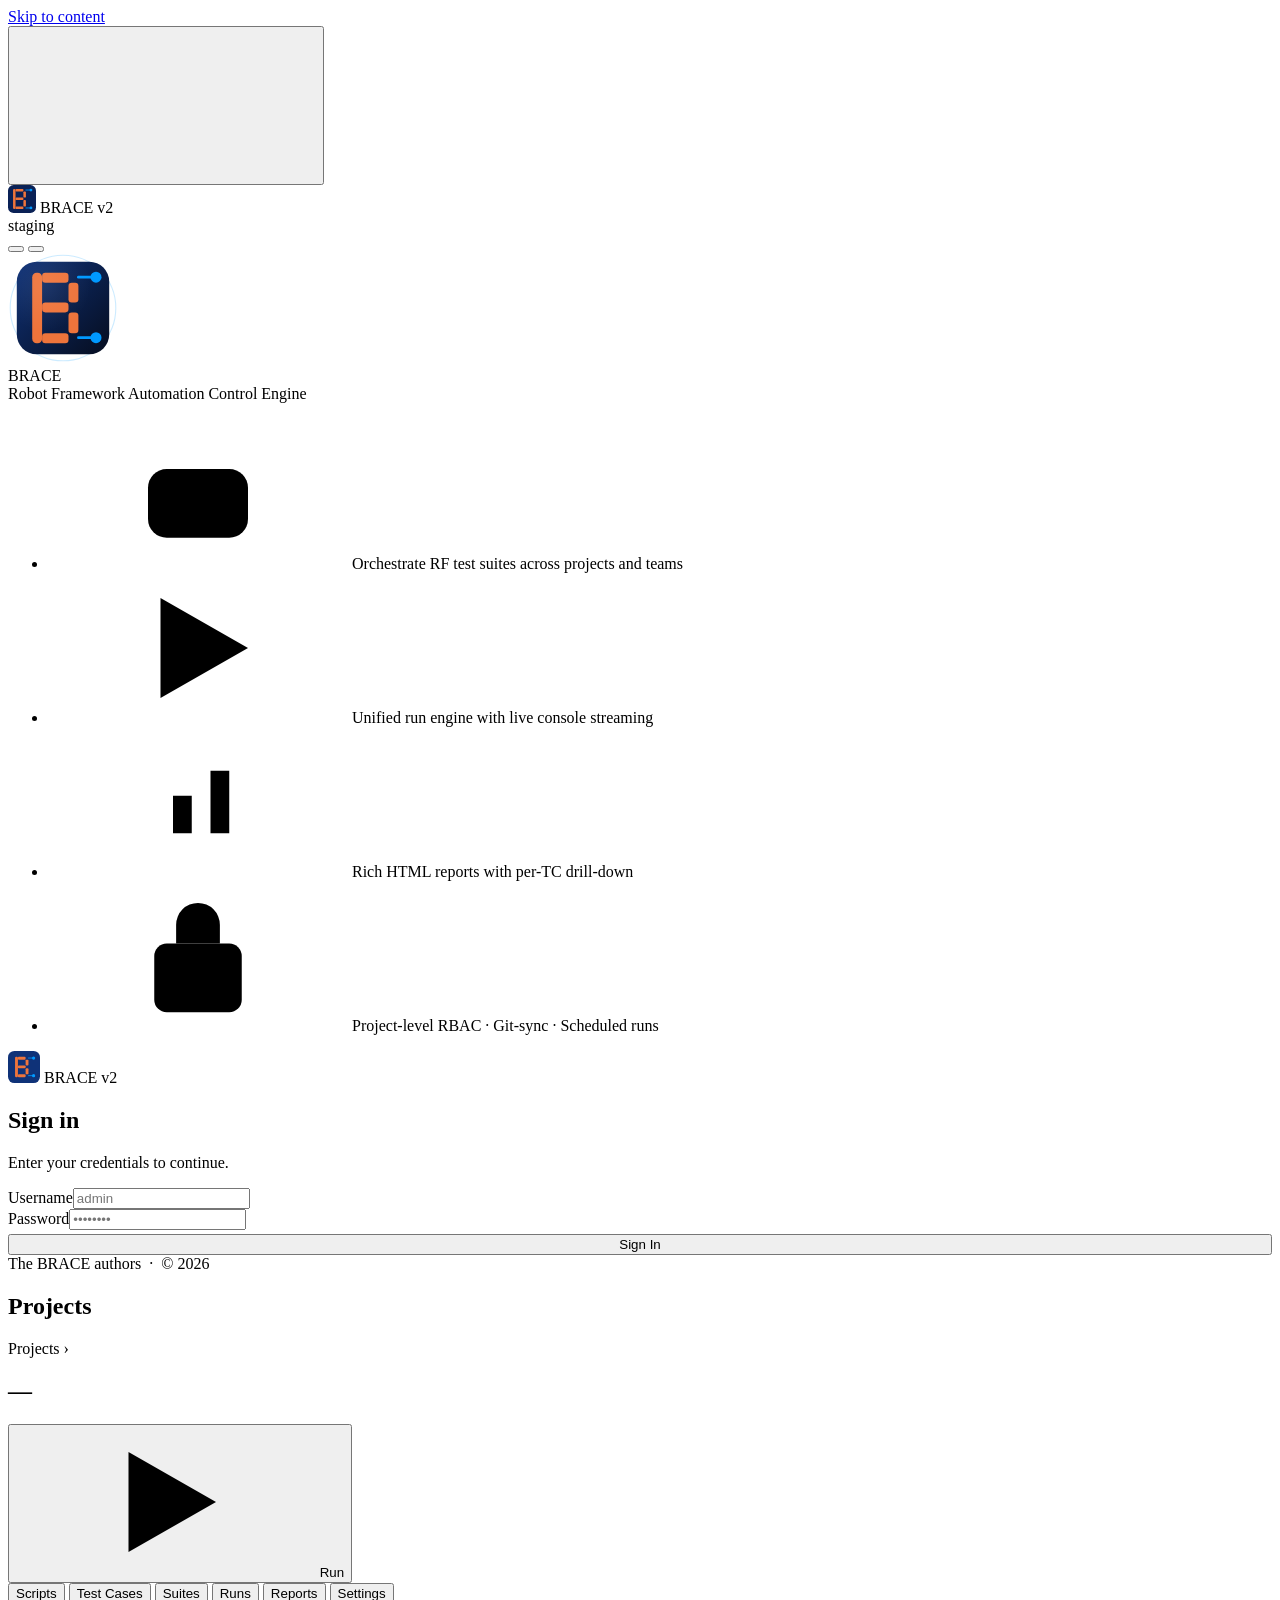
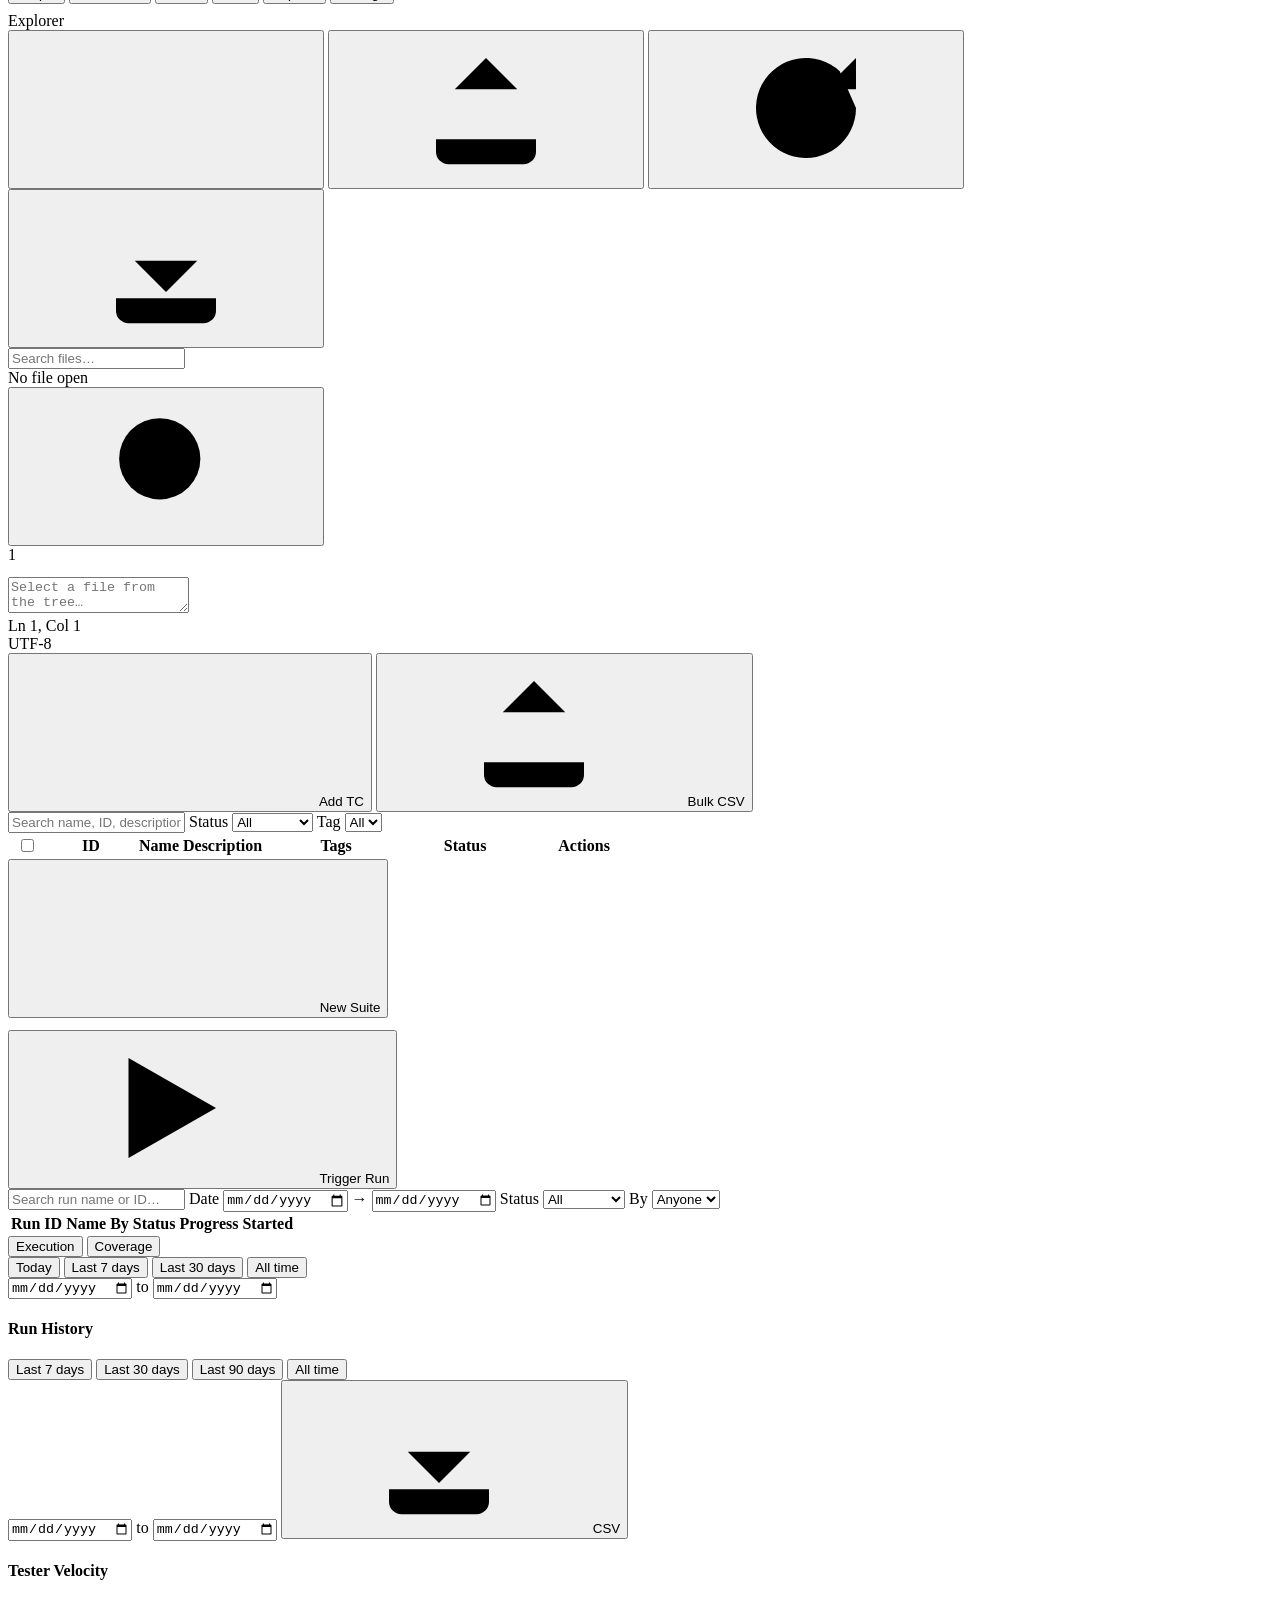
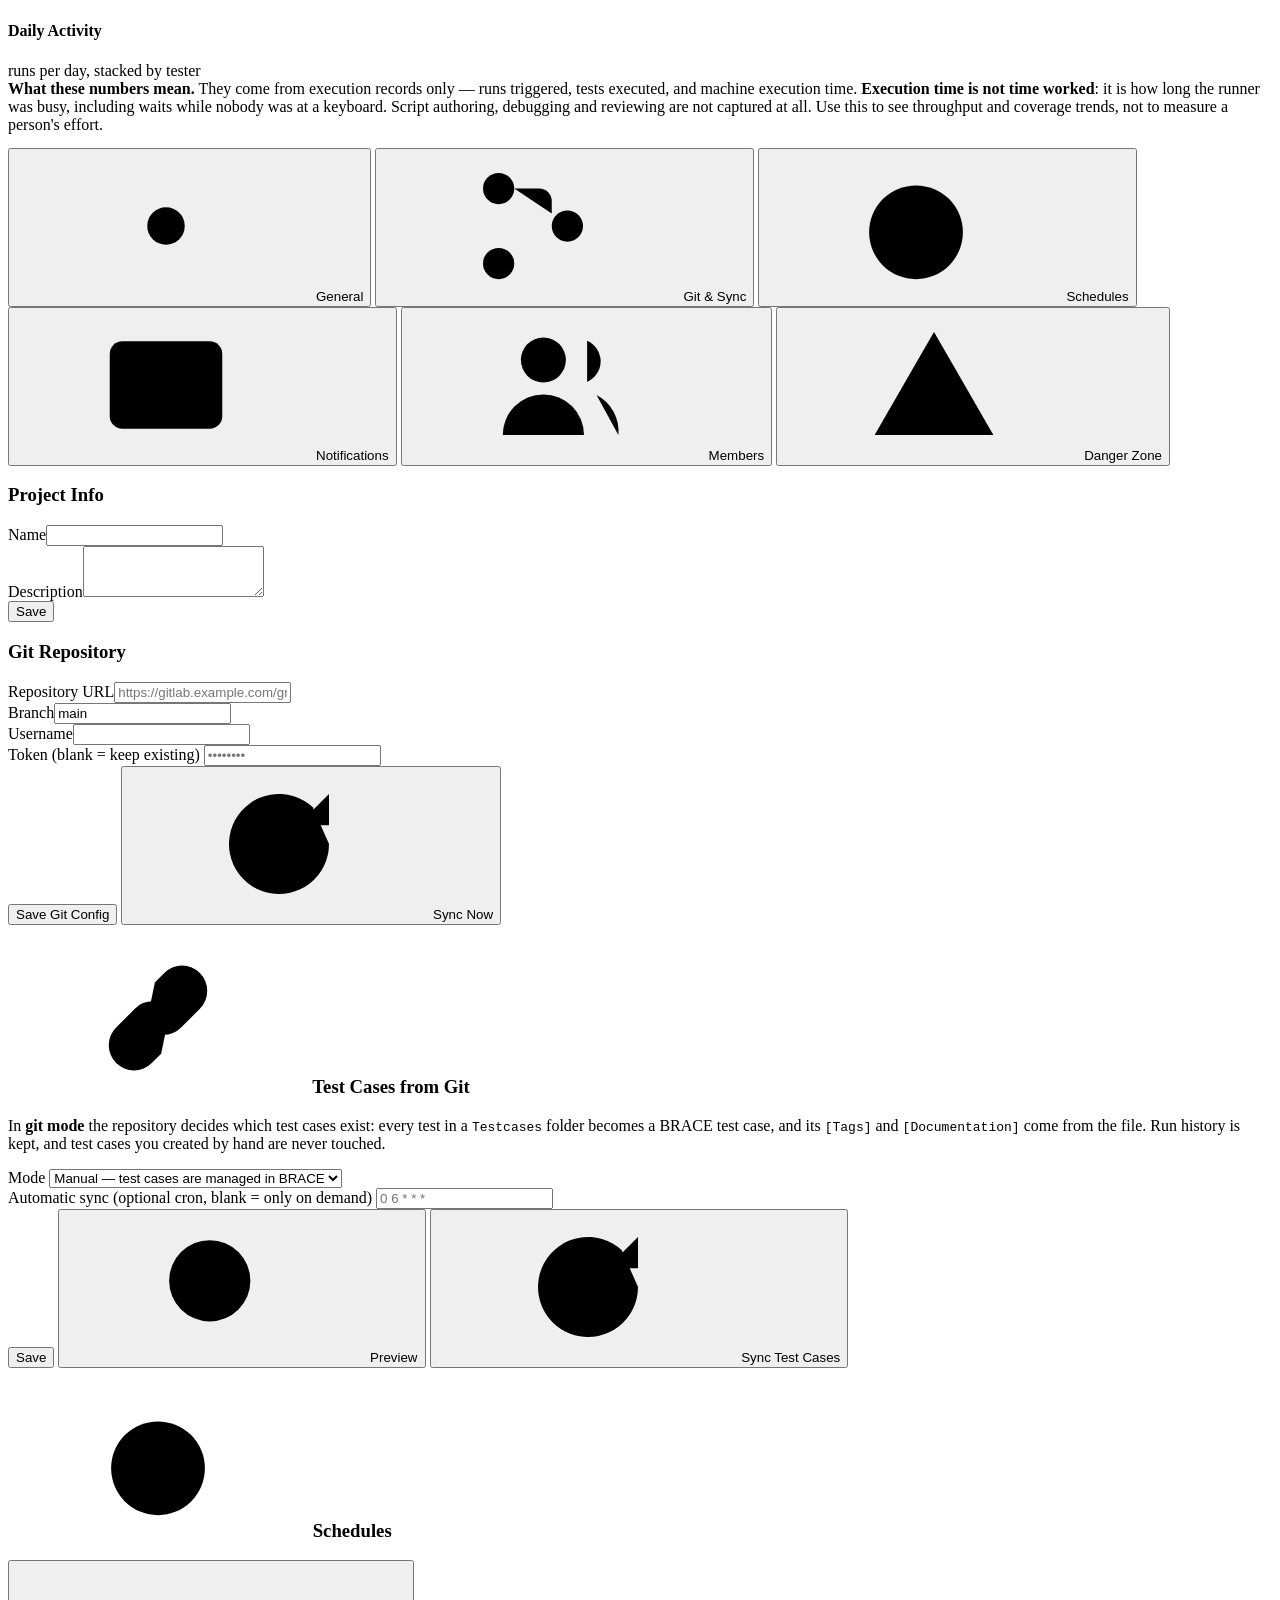
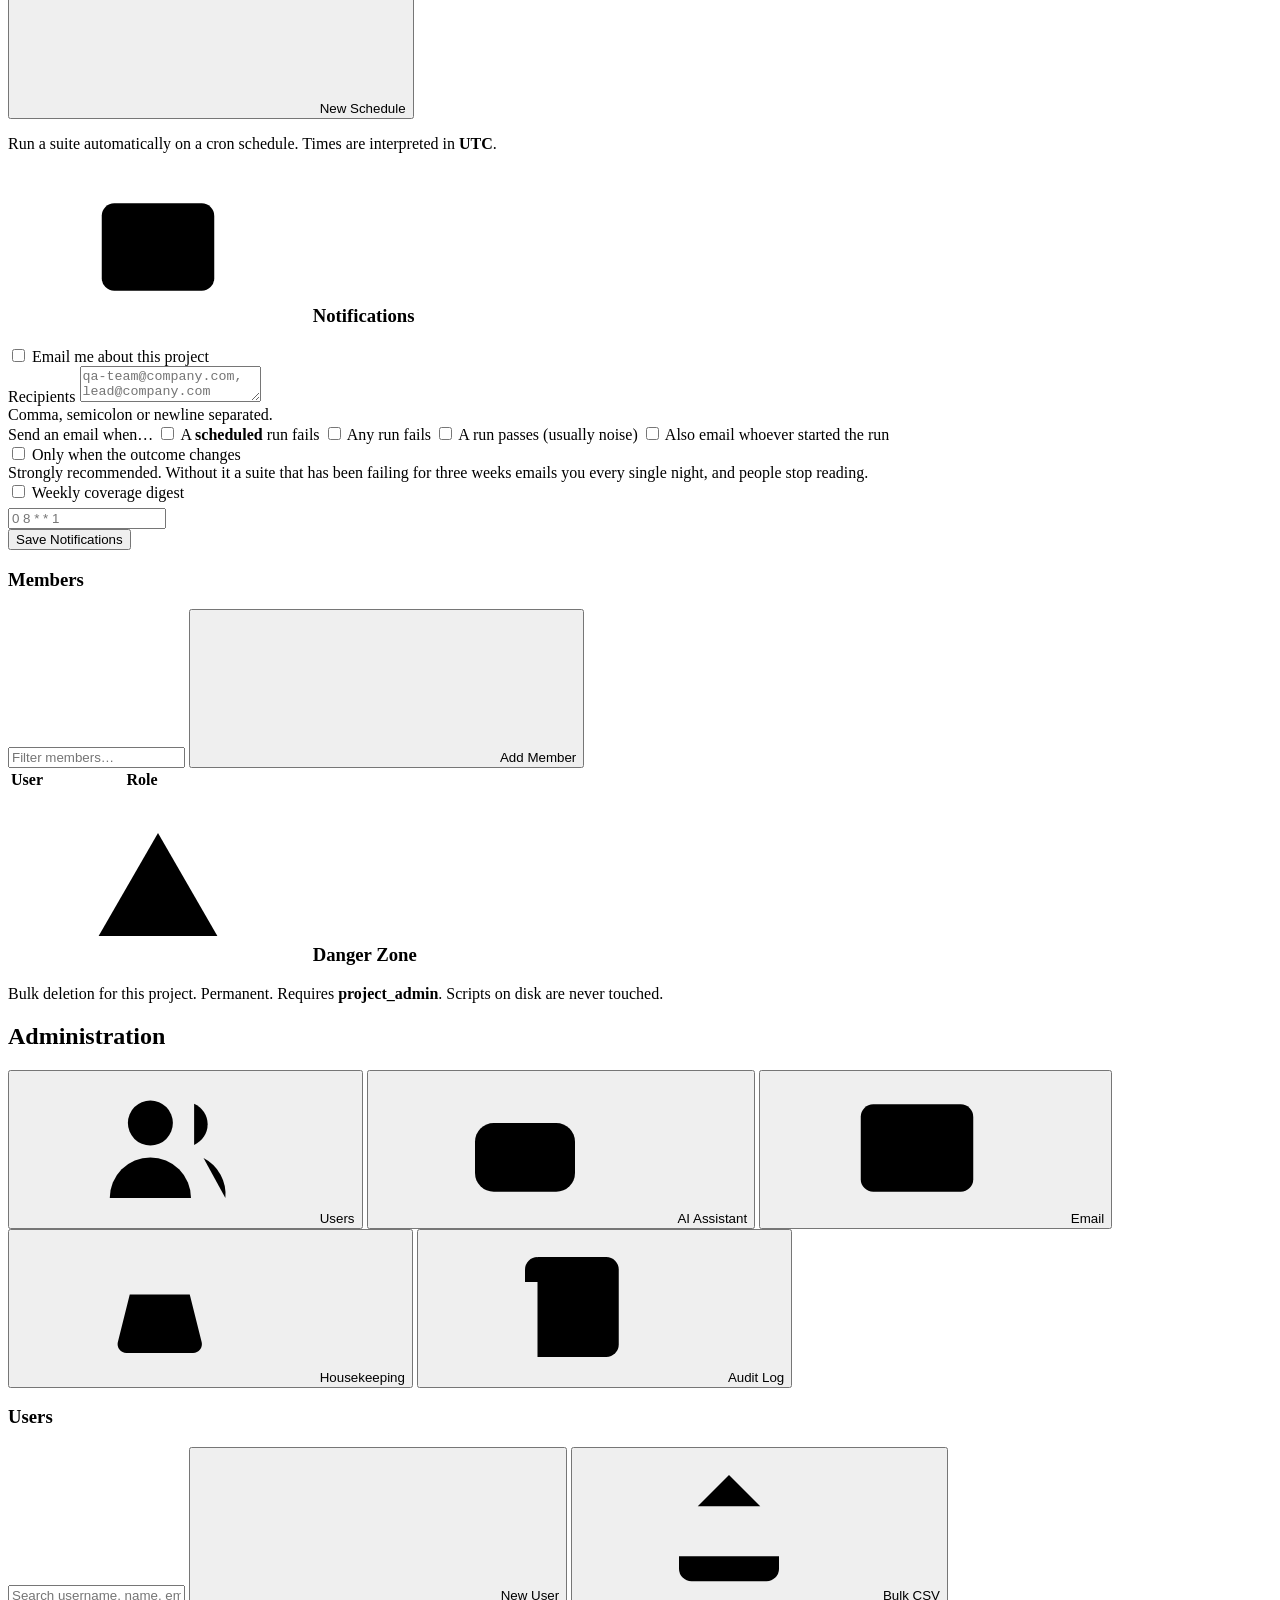
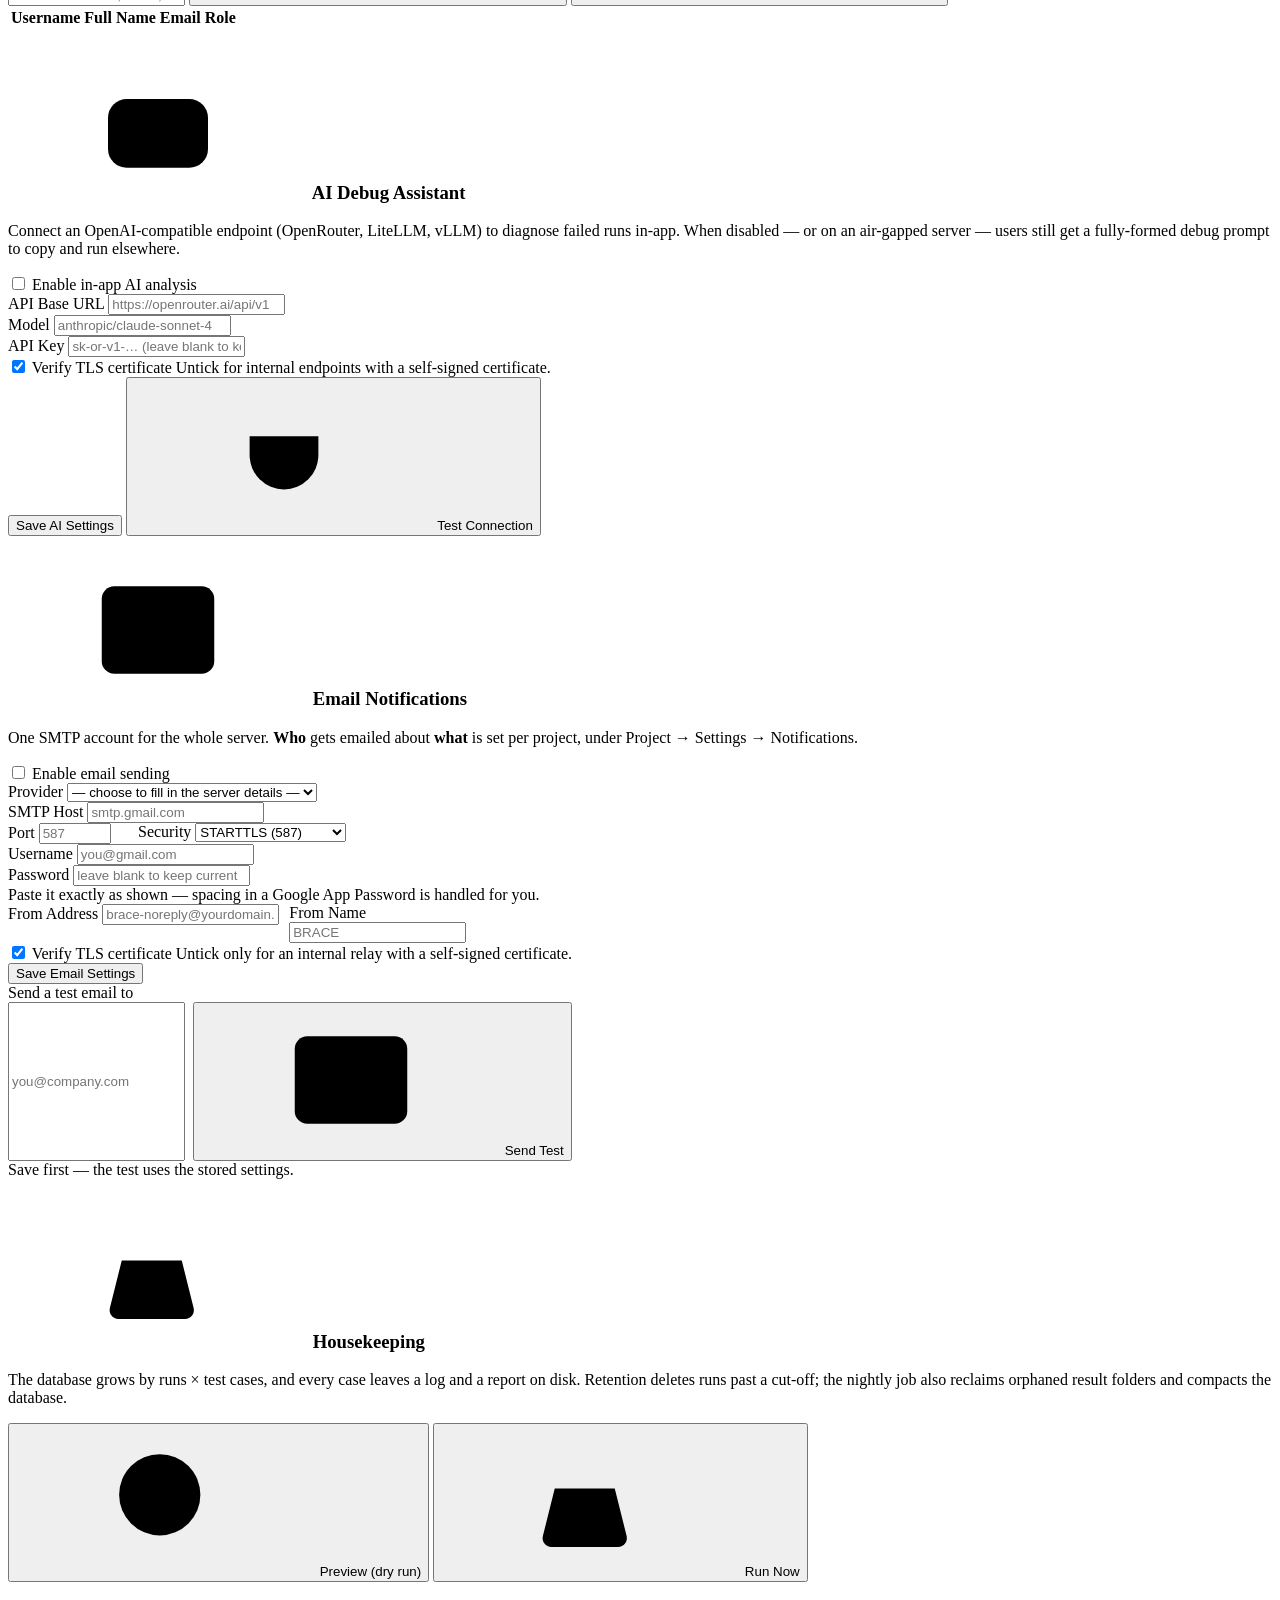
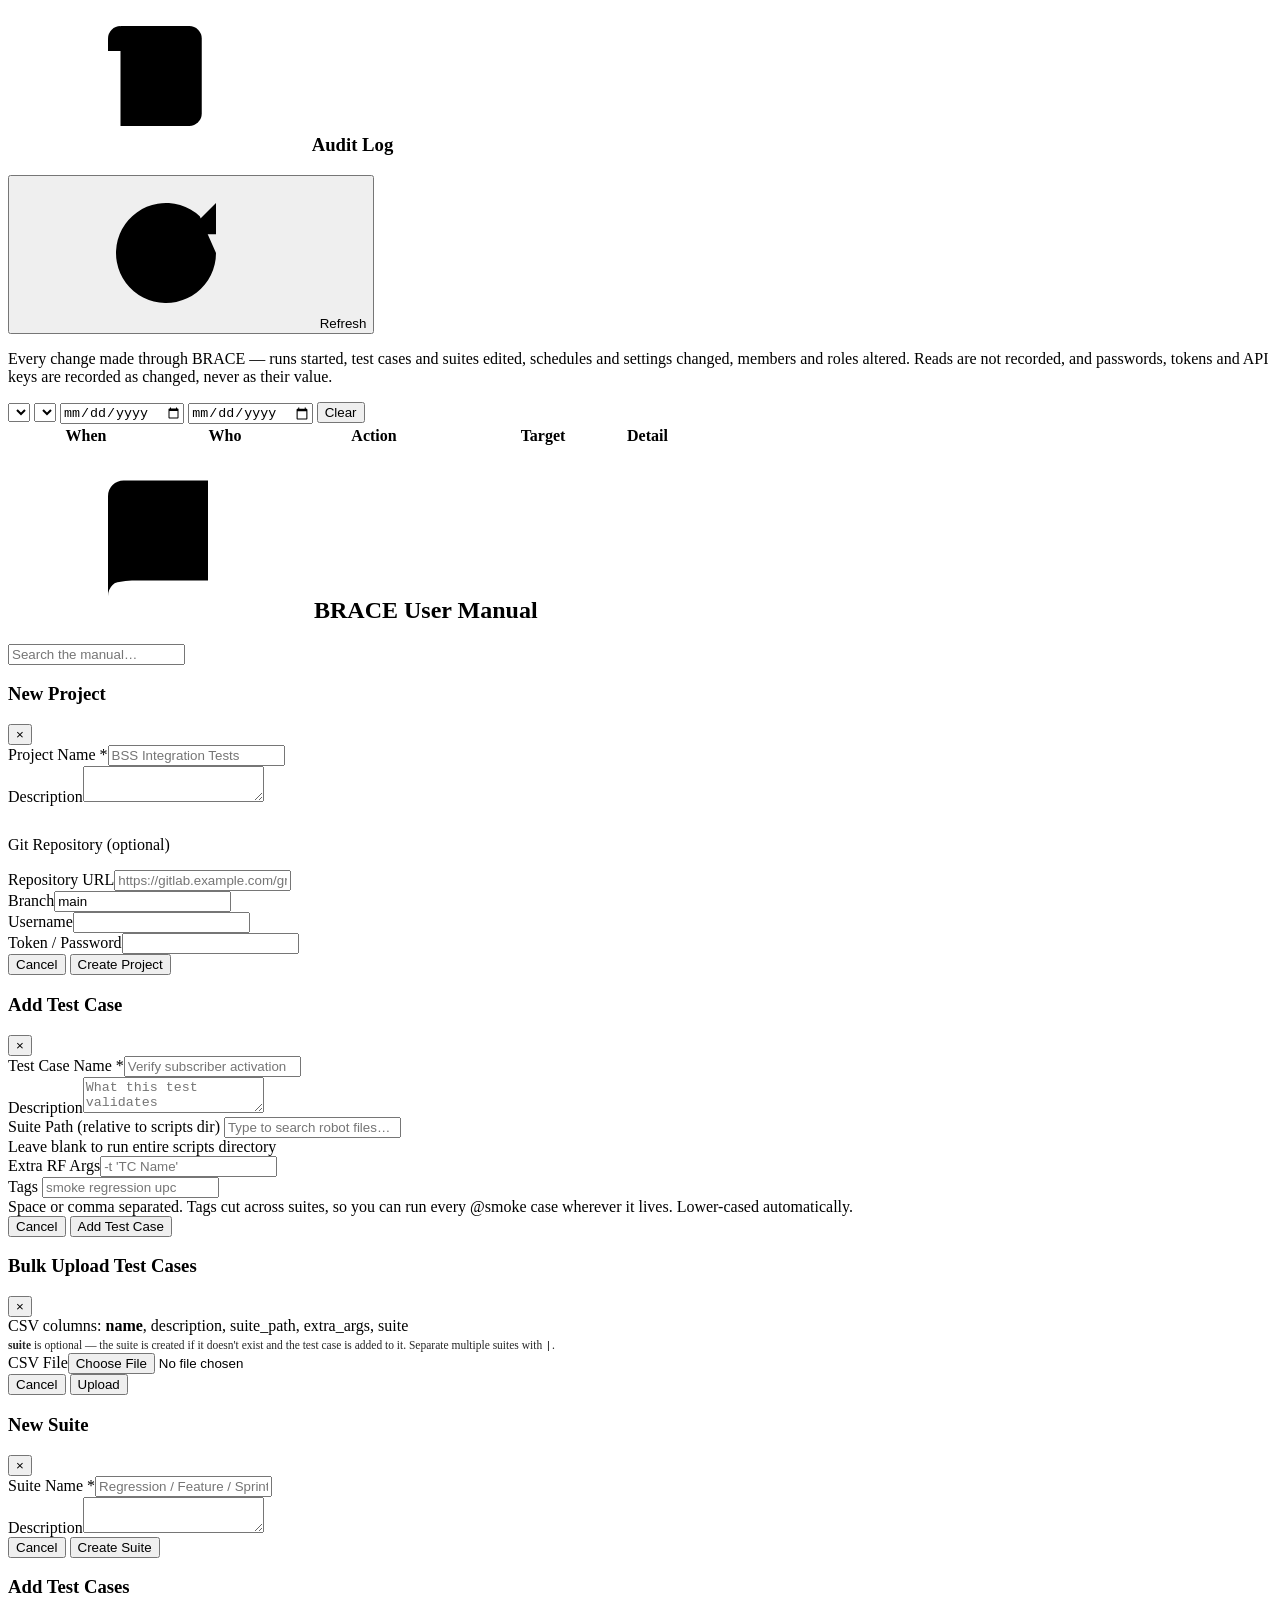
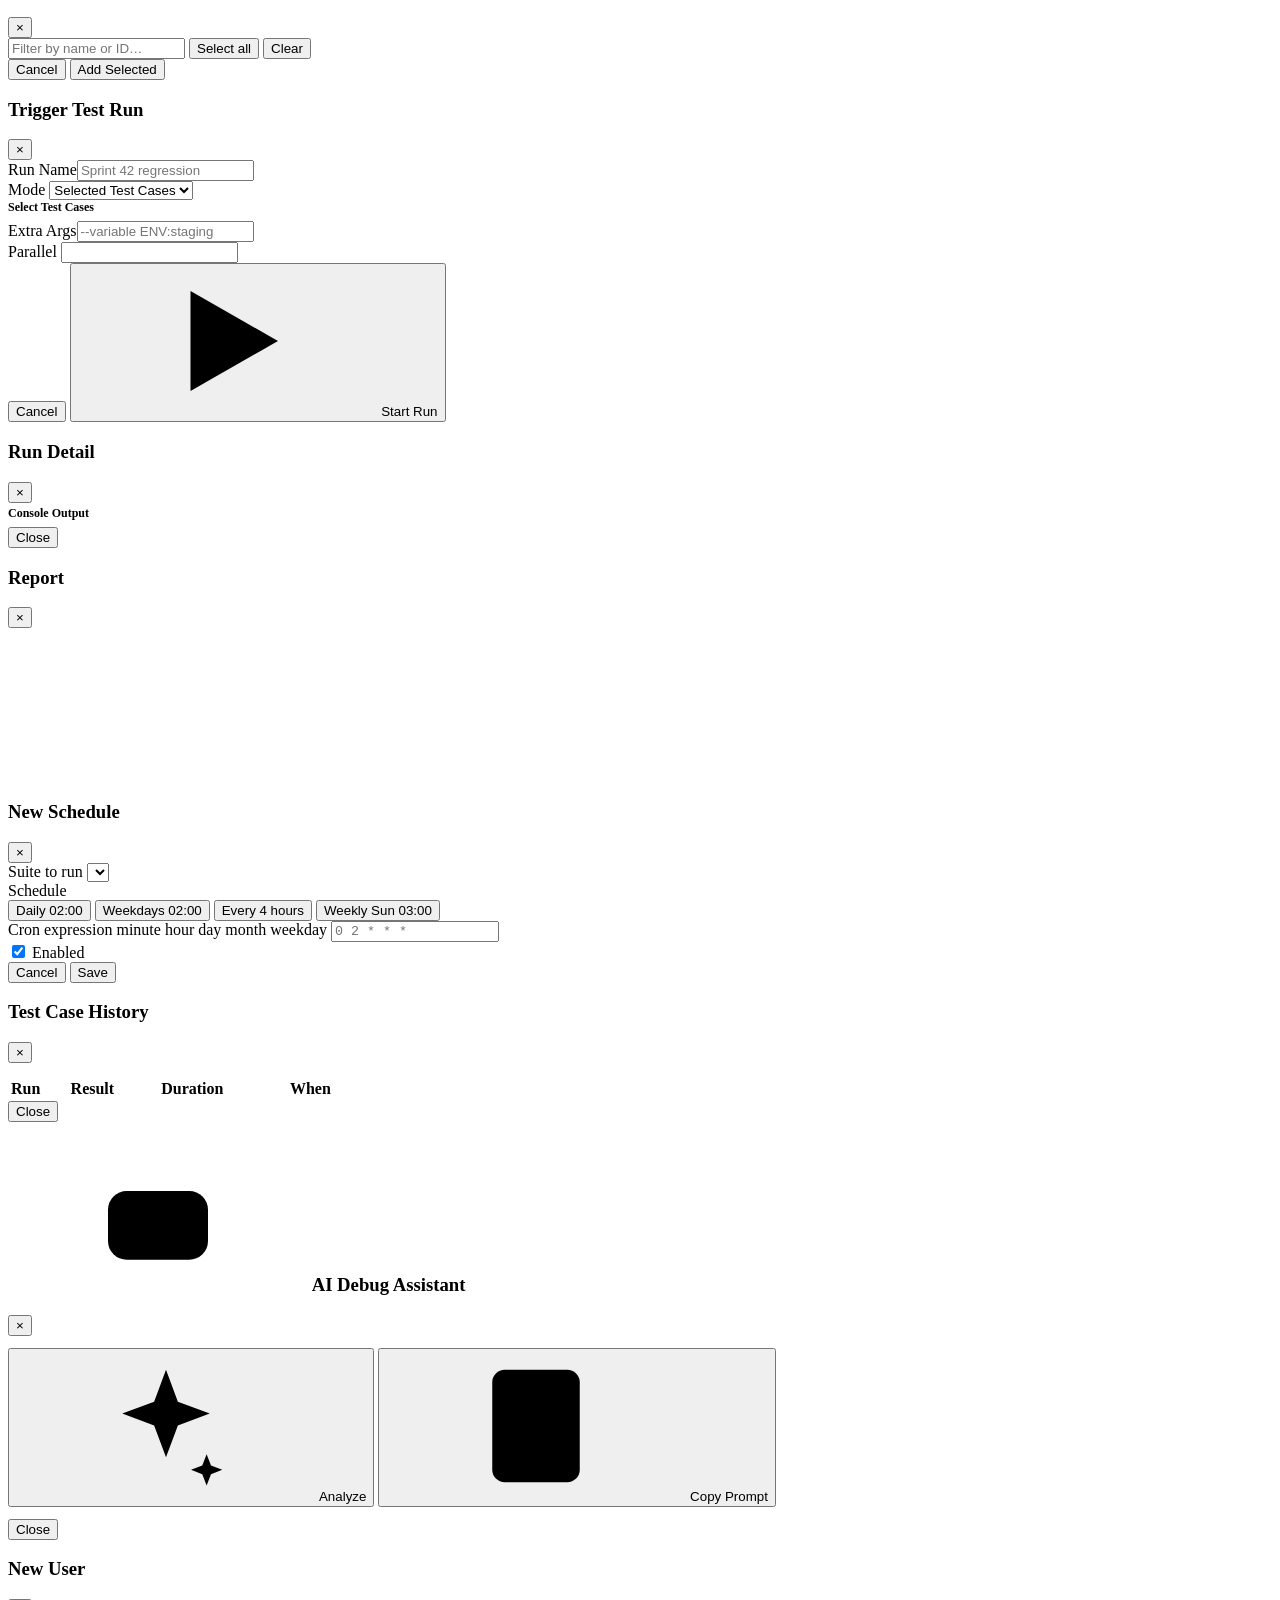
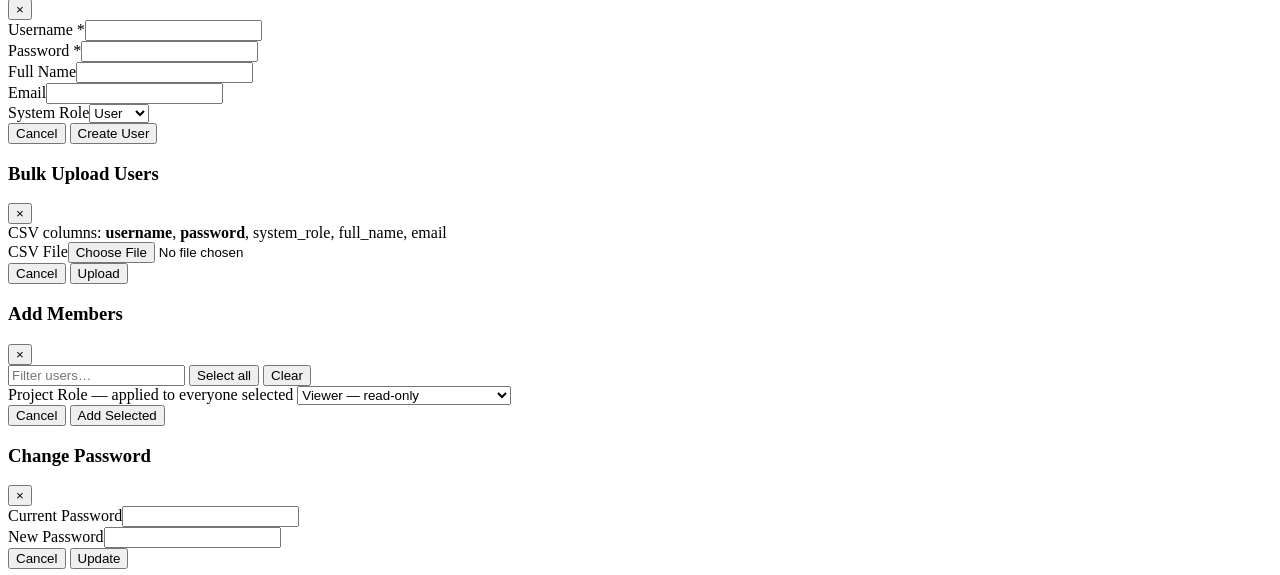
==== controller/static/index.html @ e37fa0f0 "feat(admin): filter the user list The Users tab rendered every account in one unfiltered table, whic" ====
<!DOCTYPE html>
<html lang="en">
<head>
<meta charset="UTF-8">
<meta name="viewport" content="width=device-width, initial-scale=1.0">
<title>BRACE — RF Test Platform</title>
<link rel="preconnect" href="https://fonts.googleapis.com">
<link href="https://fonts.googleapis.com/css2?family=Open+Sans:wght@400;600&family=Poppins:wght@600;700&display=swap" rel="stylesheet">
<link rel="stylesheet" href="/static/css/brace.css">
<script>
  /* Applied before first paint so a dark-theme user never sees a white flash.
     core.js re-applies the same value once it loads; this is only the head start. */
  (function () {
    try {
      var t = localStorage.getItem('brace_theme');
      if (t === 'light' || t === 'dark') document.documentElement.setAttribute('data-theme', t);
    } catch (e) { /* storage blocked — fall back to the system preference */ }
  })();
</script>
</head>
<body>

<!-- ═══════════════════════════════════════════════════════════════
     Icon sprite
     Emoji rendered differently on every OS, sat off the text baseline, and
     made screenshots look like a chat window. These are 24×24 stroke icons
     drawn in currentColor, so they inherit text colour and theme for free.
     Use: <svg class="i"><use href="#i-run"/></svg>   or  ico('run') in JS.
     Decorative by default (aria-hidden); an icon-only button carries its
     meaning in a title/aria-label instead.
═══════════════════════════════════════════════════════════════ -->
<svg width="0" height="0" style="position:absolute" aria-hidden="true" focusable="false">
  <defs>
    <symbol id="i-run" viewBox="0 0 24 24"><polygon points="6,4 20,12 6,20" fill="currentColor" stroke="none"/></symbol>
    <symbol id="i-stop" viewBox="0 0 24 24"><path d="M6 6l12 12M18 6L6 18"/></symbol>
    <symbol id="i-retry" viewBox="0 0 24 24"><path d="M20 12a8 8 0 1 1-2.6-5.9"/><polyline points="20,4 20,9 15,9"/></symbol>
    <symbol id="i-search" viewBox="0 0 24 24"><circle cx="11" cy="11" r="6.5"/><path d="M16 16l4.5 4.5"/></symbol>
    <symbol id="i-edit" viewBox="0 0 24 24"><path d="M4 20h4l10-10-4-4L4 16z"/><path d="M14 6l4 4"/></symbol>
    <symbol id="i-trash" viewBox="0 0 24 24"><path d="M4 7h16M9 7V4h6v3M6 7l1 13h10l1-13"/></symbol>
    <symbol id="i-clock" viewBox="0 0 24 24"><circle cx="12" cy="12" r="8.5"/><path d="M12 7v5.5l3.5 2"/></symbol>
    <symbol id="i-chart" viewBox="0 0 24 24"><path d="M4 20V4"/><path d="M4 20h16"/><rect x="8" y="11" width="3" height="6"/><rect x="14" y="7" width="3" height="10"/></symbol>
    <symbol id="i-log" viewBox="0 0 24 24"><rect x="5" y="3" width="14" height="18" rx="2"/><path d="M9 8h6M9 12h6M9 16h4"/></symbol>
    <symbol id="i-robot" viewBox="0 0 24 24"><rect x="4" y="8" width="16" height="11" rx="3"/><path d="M12 8V4"/><circle cx="9" cy="13.5" r="1.3" fill="currentColor" stroke="none"/><circle cx="15" cy="13.5" r="1.3" fill="currentColor" stroke="none"/></symbol>
    <symbol id="i-folder" viewBox="0 0 24 24"><path d="M3 7a2 2 0 0 1 2-2h4l2 2.5h8a2 2 0 0 1 2 2V18a2 2 0 0 1-2 2H5a2 2 0 0 1-2-2z"/></symbol>
    <symbol id="i-file" viewBox="0 0 24 24"><path d="M14 3H7a2 2 0 0 0-2 2v14a2 2 0 0 0 2 2h10a2 2 0 0 0 2-2V8z"/><polyline points="14,3 14,8 19,8"/></symbol>
    <symbol id="i-upload" viewBox="0 0 24 24"><path d="M12 16V4"/><polyline points="7,9 12,4 17,9"/><path d="M4 17v2a2 2 0 0 0 2 2h12a2 2 0 0 0 2-2v-2"/></symbol>
    <symbol id="i-download" viewBox="0 0 24 24"><path d="M12 4v12"/><polyline points="7,11 12,16 17,11"/><path d="M4 17v2a2 2 0 0 0 2 2h12a2 2 0 0 0 2-2v-2"/></symbol>
    <symbol id="i-save" viewBox="0 0 24 24"><path d="M5 3h11l3 3v15H5z"/><path d="M8 3v6h7V3"/><rect x="8" y="13" width="8" height="6"/></symbol>
    <symbol id="i-plus" viewBox="0 0 24 24"><path d="M12 5v14M5 12h14"/></symbol>
    <symbol id="i-gear" viewBox="0 0 24 24"><circle cx="12" cy="12" r="3"/><path d="M12 2.5v2.6M12 18.9v2.6M21.5 12h-2.6M5.1 12H2.5M18.7 5.3l-1.8 1.8M7.1 16.9l-1.8 1.8M18.7 18.7l-1.8-1.8M7.1 7.1L5.3 5.3"/></symbol>
    <symbol id="i-book" viewBox="0 0 24 24"><path d="M4 4.5A2.5 2.5 0 0 1 6.5 2H20v16H6.5A2.5 2.5 0 0 0 4 20.5z"/><path d="M4 18.5A2.5 2.5 0 0 1 6.5 16H20"/></symbol>
    <symbol id="i-alarm" viewBox="0 0 24 24"><circle cx="12" cy="13" r="7.5"/><path d="M12 9.5V13l2.5 1.5"/><path d="M4.5 4.5L7 2.8M19.5 4.5L17 2.8"/></symbol>
    <symbol id="i-mail" viewBox="0 0 24 24"><rect x="3" y="5" width="18" height="14" rx="2"/><polyline points="3.5,6.5 12,13 20.5,6.5"/></symbol>
    <symbol id="i-plug" viewBox="0 0 24 24"><path d="M9 3v6M15 3v6"/><path d="M6.5 9h11v3a5.5 5.5 0 0 1-11 0z"/><path d="M12 17.5V22"/></symbol>
    <symbol id="i-broom" viewBox="0 0 24 24"><path d="M13.5 2.5 11 10"/><path d="M6.2 10h9.6l1.9 7.6a1.4 1.4 0 0 1-1.36 1.74H5.66A1.4 1.4 0 0 1 4.3 17.6z"/><path d="M9.2 12.6v5.2M12.4 12.6v5.2"/></symbol>
    <symbol id="i-scroll" viewBox="0 0 24 24"><path d="M6 4h11a2 2 0 0 1 2 2v12a2 2 0 0 1-2 2H6"/><path d="M6 4a2 2 0 0 0-2 2v2h4"/><path d="M9 9h7M9 13h7M9 17h4"/></symbol>
    <symbol id="i-link" viewBox="0 0 24 24"><path d="M10 13.5a4 4 0 0 0 5.7 0l3-3a4 4 0 0 0-5.7-5.7l-1.5 1.5"/><path d="M14 10.5a4 4 0 0 0-5.7 0l-3 3a4 4 0 0 0 5.7 5.7l1.5-1.5"/></symbol>
    <symbol id="i-warn" viewBox="0 0 24 24"><path d="M12 3.5L21.5 20h-19z"/><path d="M12 9.5v4.5"/><circle cx="12" cy="17" r=".9" fill="currentColor" stroke="none"/></symbol>
    <symbol id="i-lock" viewBox="0 0 24 24"><rect x="5" y="10" width="14" height="11" rx="2"/><path d="M8.5 10V7a3.5 3.5 0 0 1 7 0v3"/></symbol>
    <symbol id="i-eye" viewBox="0 0 24 24"><path d="M2.5 12S6 5.5 12 5.5 21.5 12 21.5 12 18 18.5 12 18.5 2.5 12 2.5 12z"/><circle cx="12" cy="12" r="2.8"/></symbol>
    <symbol id="i-sparkle" viewBox="0 0 24 24"><path d="M12 3l1.9 5.1L19 10l-5.1 1.9L12 17l-1.9-5.1L5 10l5.1-1.9z"/><path d="M18.5 16.5l.7 1.8 1.8.7-1.8.7-.7 1.8-.7-1.8-1.8-.7 1.8-.7z" fill="currentColor" stroke="none"/></symbol>
    <symbol id="i-sync" viewBox="0 0 24 24"><polyline points="20,5 20,10 15,10"/><path d="M4 12a8 8 0 0 1 13.6-5.7L20 8.5"/><polyline points="4,19 4,14 9,14"/><path d="M20 12a8 8 0 0 1-13.6 5.7L4 15.5"/></symbol>
    <symbol id="i-check" viewBox="0 0 24 24"><polyline points="4.5,12.5 9.5,17.5 19.5,7"/></symbol>
    <symbol id="i-git" viewBox="0 0 24 24"><circle cx="6.5" cy="6" r="2.5"/><circle cx="6.5" cy="18" r="2.5"/><circle cx="17.5" cy="12" r="2.5"/><path d="M6.5 8.5v7"/><path d="M9 6h4a2 2 0 0 1 2 2v2"/></symbol>
    <symbol id="i-sun" viewBox="0 0 24 24"><circle cx="12" cy="12" r="4.2"/><path d="M12 2v2.5M12 19.5V22M2 12h2.5M19.5 12H22M4.9 4.9l1.8 1.8M17.3 17.3l1.8 1.8M19.1 4.9l-1.8 1.8M6.7 17.3l-1.8 1.8"/></symbol>
    <symbol id="i-moon" viewBox="0 0 24 24"><path d="M20 14.5A8.5 8.5 0 0 1 9.5 4a8.5 8.5 0 1 0 10.5 10.5z"/></symbol>
    <symbol id="i-rows-comfy" viewBox="0 0 24 24"><rect x="3.5" y="4" width="17" height="4.5" rx="1"/><rect x="3.5" y="12.5" width="17" height="4.5" rx="1"/></symbol>
    <symbol id="i-rows-compact" viewBox="0 0 24 24"><rect x="3.5" y="3.5" width="17" height="2.6" rx=".8"/><rect x="3.5" y="8.2" width="17" height="2.6" rx=".8"/><rect x="3.5" y="12.9" width="17" height="2.6" rx=".8"/><rect x="3.5" y="17.6" width="17" height="2.6" rx=".8"/></symbol>
    <symbol id="i-folder-solid" viewBox="0 0 24 24"><path d="M2.5 6.2A1.7 1.7 0 0 1 4.2 4.5h4.4l2.1 2.4h9.1a1.7 1.7 0 0 1 1.7 1.7v9.7a1.7 1.7 0 0 1-1.7 1.7H4.2a1.7 1.7 0 0 1-1.7-1.7z" fill="currentColor" stroke="none"/></symbol>
    <symbol id="i-folder-open-solid" viewBox="0 0 24 24"><path d="M2.5 6.2A1.7 1.7 0 0 1 4.2 4.5h4.4l2.1 2.4h9.1a1.7 1.7 0 0 1 1.7 1.7v1.4H2.5z" fill="currentColor" stroke="none"/><path d="M2.5 10.5h19.4l-2 7.6a1.7 1.7 0 0 1-1.65 1.3H4.2a1.7 1.7 0 0 1-1.7-1.7z" fill="currentColor" stroke="none" opacity=".72"/></symbol>
    <symbol id="i-file-solid" viewBox="0 0 24 24"><path d="M13.6 3H7a2 2 0 0 0-2 2v14a2 2 0 0 0 2 2h10a2 2 0 0 0 2-2V8.4z" fill="currentColor" stroke="none" opacity=".92"/><path d="M13.6 3v5.4H19z" fill="var(--c-ide-bg)" stroke="none"/></symbol>
    <symbol id="i-users" viewBox="0 0 24 24"><circle cx="9.5" cy="8" r="3.6"/><path d="M3 20a6.5 6.5 0 0 1 13 0"/><path d="M16.5 4.9a3.6 3.6 0 0 1 0 6.6"/><path d="M18 13.6A6.5 6.5 0 0 1 21.5 20"/></symbol>
    <symbol id="i-info" viewBox="0 0 24 24"><circle cx="12" cy="12" r="8.5"/><path d="M12 11.5v5"/><circle cx="12" cy="8" r=".95" fill="currentColor" stroke="none"/></symbol>
    <symbol id="i-menu" viewBox="0 0 24 24"><path d="M4 7h16M4 12h16M4 17h16"/></symbol>
    <symbol id="i-contrast" viewBox="0 0 24 24"><circle cx="12" cy="12" r="8.5"/><path d="M12 3.5a8.5 8.5 0 0 1 0 17z" fill="currentColor" stroke="none"/></symbol>
  </defs>
</svg>

<!-- TOPBAR -->
<a class="skip-link" href="#content">Skip to content</a>
<header id="topbar">
  <button class="btn-topbar nav-toggle" onclick="toggleSidebar()"
          title="Projects menu" aria-label="Projects menu">
    <svg class="i" aria-hidden="true" focusable="false"><use href="#i-menu"/></svg>
  </button>
  <div class="logo">
    <svg width="28" height="28" viewBox="0 0 100 100" fill="none" xmlns="http://www.w3.org/2000/svg">
      <rect width="100" height="100" rx="20" fill="#0a2156"/>
      <rect x="18" y="14" width="9" height="72" rx="4" fill="#ee743b"/>
      <rect x="27" y="14" width="28" height="9" rx="3" fill="#ee743b"/>
      <rect x="27" y="45" width="28" height="9" rx="3" fill="#ee743b"/>
      <rect x="27" y="77" width="28" height="9" rx="3" fill="#ee743b"/>
      <rect x="55" y="23" width="9" height="22" rx="3" fill="#ee743b"/>
      <rect x="55" y="54" width="9" height="23" rx="3" fill="#ee743b"/>
      <line x1="64" y1="18" x2="80" y2="18" stroke="#0099ff" stroke-width="3" stroke-linecap="round"/>
      <circle cx="82" cy="18" r="5" fill="#0099ff"/>
      <line x1="64" y1="82" x2="80" y2="82" stroke="#0099ff" stroke-width="3" stroke-linecap="round"/>
      <circle cx="82" cy="82" r="5" fill="#0099ff"/>
    </svg>
    BRACE <span class="badge">v2</span>
  </div>
  <span id="env-badge" class="env-badge">staging</span>
  <div class="spacer"></div>
  <button class="btn-topbar theme-btn" id="density-btn" onclick="toggleDensity()"
          title="Row density" aria-label="Row density"></button>
  <button class="btn-topbar theme-btn" id="theme-btn" onclick="cycleTheme()"
          title="Switch between light, dark and system theme" aria-label="Theme"></button>
  <div class="user-info" id="user-controls" style="display:none">
    <div class="avatar" id="user-avatar">A</div>
    <span id="user-display"></span>
    <button class="btn-topbar" onclick="showModal('modal-changepw')" title="Change password"><svg class="i" aria-hidden="true" focusable="false"><use href="#i-lock"/></svg></button>
    <button class="btn-topbar" onclick="logout()">Logout</button>
  </div>
</header>

<!-- MAIN -->
<div id="sidebar-scrim" class="sidebar-scrim" onclick="toggleSidebar(false)"></div>
<div id="app">
  <!-- Sidebar -->
  <nav id="sidebar" style="display:none">
    <div id="sidebar-header">Projects</div>
    <button id="btn-new-proj" onclick="showModal('modal-newproj')"><svg class="i" aria-hidden="true" focusable="false"><use href="#i-plus"/></svg> New Project</button>
    <nav id="project-nav"></nav>
    <div class="nav-sep"></div>
    <div id="help-navitem" class="nav-item" onclick="openHelp()">
      <span class="ico"><svg class="i" aria-hidden="true" focusable="false"><use href="#i-book"/></svg></span> User Manual
    </div>
    <div id="admin-navitem" class="nav-item" onclick="openAdmin()" style="display:none">
      <span class="ico"><svg class="i" aria-hidden="true" focusable="false"><use href="#i-gear"/></svg></span> Administration
    </div>
  </nav>

  <!-- Content -->
  <main id="content" tabindex="-1">

    <!-- LOGIN -->
    <div id="view-login" class="view active">
      <!-- Left brand panel -->
      <div class="login-left">
        <span class="login-node"></span>
        <span class="login-node"></span>
        <span class="login-node"></span>
        <span class="login-node"></span>
        <span class="login-node"></span>
        <div class="login-brand">
          <div class="login-big-logo">
            <svg width="110" height="110" viewBox="0 0 100 100" fill="none" xmlns="http://www.w3.org/2000/svg">
              <!-- outer ring -->
              <circle cx="50" cy="50" r="48" stroke="rgba(0,153,255,0.2)" stroke-width="1"/>
              <!-- badge background -->
              <rect x="8" y="8" width="84" height="84" rx="18" fill="url(#lg1)"/>
              <defs>
                <linearGradient id="lg1" x1="8" y1="8" x2="92" y2="92" gradientUnits="userSpaceOnUse">
                  <stop offset="0%" stop-color="#0F3278"/>
                  <stop offset="100%" stop-color="#060d1f"/>
                </linearGradient>
              </defs>
              <!-- B spine -->
              <rect x="22" y="18" width="9" height="64" rx="4" fill="#ee743b"/>
              <!-- B top bar -->
              <rect x="31" y="18" width="24" height="9" rx="3" fill="#ee743b"/>
              <!-- B mid bar -->
              <rect x="31" y="45" width="24" height="9" rx="3" fill="#ee743b"/>
              <!-- B bottom bar -->
              <rect x="31" y="73" width="24" height="9" rx="3" fill="#ee743b"/>
              <!-- B top bump -->
              <rect x="55" y="27" width="9" height="18" rx="3" fill="#ee743b"/>
              <!-- B bottom bump -->
              <rect x="55" y="54" width="9" height="19" rx="3" fill="#ee743b"/>
              <!-- circuit traces -->
              <line x1="64" y1="22" x2="78" y2="22" stroke="#0099ff" stroke-width="2.5" stroke-linecap="round"/>
              <line x1="64" y1="77" x2="78" y2="77" stroke="#0099ff" stroke-width="2.5" stroke-linecap="round"/>
              <!-- circuit nodes -->
              <circle cx="80" cy="22" r="5" fill="#0099ff"/>
              <circle cx="80" cy="77" r="5" fill="#0099ff"/>
              <!-- inner glow -->
              <rect x="8" y="8" width="84" height="84" rx="18" fill="url(#lg2)"/>
              <defs>
                <radialGradient id="lg2" cx="30%" cy="25%" r="50%">
                  <stop offset="0%" stop-color="rgba(255,255,255,0.07)"/>
                  <stop offset="100%" stop-color="rgba(255,255,255,0)"/>
                </radialGradient>
              </defs>
            </svg>
          </div>
          <div class="login-title">BRACE</div>
          <div class="login-subtitle">Robot Framework Automation Control Engine</div>
          <ul class="login-features">
            <li>
              <span class="login-feat-icon"><svg class="i" aria-hidden="true" focusable="false"><use href="#i-robot"/></svg></span>
              Orchestrate RF test suites across projects and teams
            </li>
            <li>
              <span class="login-feat-icon"><svg class="i" aria-hidden="true" focusable="false"><use href="#i-run"/></svg></span>
              Unified run engine with live console streaming
            </li>
            <li>
              <span class="login-feat-icon"><svg class="i" aria-hidden="true" focusable="false"><use href="#i-chart"/></svg></span>
              Rich HTML reports with per-TC drill-down
            </li>
            <li>
              <span class="login-feat-icon"><svg class="i" aria-hidden="true" focusable="false"><use href="#i-lock"/></svg></span>
              Project-level RBAC · Git-sync · Scheduled runs
            </li>
          </ul>
        </div>
      </div>
      <!-- Right login panel -->
      <div class="login-right">
        <div class="login-card">
          <div class="login-card-brand">
            <svg width="32" height="32" viewBox="0 0 100 100" fill="none" xmlns="http://www.w3.org/2000/svg">
              <rect width="100" height="100" rx="20" fill="#0F3278"/>
              <rect x="22" y="18" width="9" height="64" rx="4" fill="#ee743b"/>
              <rect x="31" y="18" width="24" height="9" rx="3" fill="#ee743b"/>
              <rect x="31" y="45" width="24" height="9" rx="3" fill="#ee743b"/>
              <rect x="31" y="73" width="24" height="9" rx="3" fill="#ee743b"/>
              <rect x="55" y="27" width="9" height="18" rx="3" fill="#ee743b"/>
              <rect x="55" y="54" width="9" height="19" rx="3" fill="#ee743b"/>
              <line x1="64" y1="22" x2="78" y2="22" stroke="#0099ff" stroke-width="2.5" stroke-linecap="round"/>
              <line x1="64" y1="77" x2="78" y2="77" stroke="#0099ff" stroke-width="2.5" stroke-linecap="round"/>
              <circle cx="80" cy="22" r="5" fill="#0099ff"/>
              <circle cx="80" cy="77" r="5" fill="#0099ff"/>
            </svg>
            <span class="login-card-brand-name">BRACE</span>
            <span class="login-card-brand-badge">v2</span>
          </div>
          <h2>Sign in</h2>
          <p class="login-desc">Enter your credentials to continue.</p>
          <div class="asection">
            <div class="fr"><label>Username</label><input id="li-user" type="text" placeholder="admin" autocomplete="username"></div>
            <div class="fr"><label>Password</label><input id="li-pass" type="password" placeholder="••••••••" autocomplete="current-password" onkeydown="if(event.key==='Enter')doLogin()"></div>
            <div id="li-err" class="alert alert-e" style="display:none"></div>
            <button class="btn btn-p" style="width:100%;margin-top:4px" onclick="doLogin()" id="btn-login">Sign In</button>
          </div>
          <div class="login-footer-note">The BRACE authors &nbsp;·&nbsp; © 2026</div>
        </div>
      </div>
    </div>

    <!-- DASHBOARD -->
    <div id="view-dashboard" class="view">
      <div class="page-hdr">
        <h2>Projects</h2>
        <div class="spacer"></div>
        <button class="btn btn-a" id="dash-newbtn" onclick="showModal('modal-newproj')" style="display:none"><svg class="i" aria-hidden="true" focusable="false"><use href="#i-plus"/></svg> New Project</button>
      </div>
      <div id="proj-cards" class="cards"></div>
      <div id="no-projects" class="empty" style="display:none"><div class="eico"><svg class="i" aria-hidden="true" focusable="false"><use href="#i-folder"/></svg></div><p>No projects yet.</p></div>
    </div>

    <!-- PROJECT DETAIL -->
    <div id="view-project" class="view">
      <div class="bc">
        <a onclick="showDashboard()">Projects</a>
        <span class="sep">›</span>
        <span id="bc-proj"></span>
      </div>
      <div class="page-hdr" style="margin-bottom:0">
        <h2 id="proj-title">—</h2>
        <div class="spacer"></div>
        <button data-cap="run" class="btn btn-a btn-sm" onclick="openRunModal()"><svg class="i" aria-hidden="true" focusable="false"><use href="#i-run"/></svg> Run</button>
      </div>
      <div id="role-note" class="role-note" style="display:none"></div>

      <div id="proj-tabs">
        <button class="tab-btn active" onclick="switchTab('scripts')"  id="tabt-scripts">Scripts</button>
        <button class="tab-btn"        onclick="switchTab('cases')"    id="tabt-cases">Test Cases</button>
        <button class="tab-btn"        onclick="switchTab('groups')"   id="tabt-groups">Suites</button>
        <button class="tab-btn"        onclick="switchTab('runs')"     id="tabt-runs">Runs</button>
        <button class="tab-btn"        onclick="switchTab('reports')"  id="tabt-reports">Reports</button>
        <button class="tab-btn"        onclick="switchTab('team')"     id="tabt-team" style="display:none">Team</button>
        <button class="tab-btn"        onclick="switchTab('settings')" id="tabt-settings">Settings</button>
      </div>

      <!-- SCRIPTS -->
      <div class="tab-pane active" id="tab-scripts" style="padding-top:8px">
        <input type="file" id="upload-inp" style="display:none" multiple accept=".robot,.yaml,.yml,.txt,.py,.resource,.csv,.xlsx,.zip" onchange="uploadFiles(this)">
        <div id="editor-wrap">
          <!-- File tree sidebar -->
          <div id="tree-panel">
            <div id="tree-panel-hdr">
              <span>Explorer</span>
              <div id="tree-panel-acts">
                <button class="tbtn" onclick="promptNewFile()" title="New File"><svg class="i" aria-hidden="true" focusable="false"><use href="#i-plus"/></svg></button>
                <button class="tbtn" onclick="document.getElementById('upload-inp').click()" title="Upload"><svg class="i" aria-hidden="true" focusable="false"><use href="#i-upload"/></svg></button>
                <button class="tbtn" onclick="gitSync()" title="Git Sync"><svg class="i" aria-hidden="true" focusable="false"><use href="#i-retry"/></svg></button>
                <button class="tbtn" onclick="downloadAllScripts(this)" title="Download all scripts as .zip"><svg class="i" aria-hidden="true" focusable="false"><use href="#i-download"/></svg></button>
              </div>
            </div>
            <input id="tree-search" placeholder="Search files…" oninput="filterTree(this.value)">
            <div id="file-tree" oncontextmenu="return showRootMenu(event)"></div>
          </div>
          <!-- Editor pane -->
          <div id="editor-main">
            <div id="editor-toolbar">
              <span id="editor-filename" class="editor-no-tab">No file open</span>
              <div class="spacer"></div>
              <button class="etbtn ok" id="btn-savefile" onclick="saveFile()" style="display:none"><svg class="i" aria-hidden="true" focusable="false"><use href="#i-save"/></svg> Save</button>
              <span class="et-sep" id="et-sep1" style="display:none"></span>
              <button class="etbtn run" id="btn-runfile" onclick="runEditorFile()" style="display:none" title="Run this robot file"><svg class="i" aria-hidden="true" focusable="false"><use href="#i-run"/></svg> Run</button>
              <span class="et-sep" id="et-sep2" style="display:none"></span>
              <button class="etbtn" id="btn-newfile" onclick="promptNewFile()" style="display:none"><svg class="i" aria-hidden="true" focusable="false"><use href="#i-plus"/></svg> New</button>
              <button class="etbtn danger" id="btn-delfile" onclick="deleteFile()" style="display:none"><svg class="i" aria-hidden="true" focusable="false"><use href="#i-trash"/></svg></button>
              <span class="et-sep"></span>
              <button class="etbtn" onclick="toggleSearchPanel()" title="Search & Replace (Ctrl+H)"><svg class="i" aria-hidden="true" focusable="false"><use href="#i-search"/></svg></button>
            </div>
            <!-- Search & Replace panel -->
            <div id="sr-panel" style="display:none;background:#252526;border-bottom:1px solid #313244;padding:6px 10px;flex-shrink:0">
              <div style="display:flex;gap:6px;align-items:center;margin-bottom:4px">
                <input id="sr-find" placeholder="Find…" style="flex:1;background:#3c3c3c;border:1px solid #555;color:#ccc;padding:3px 8px;border-radius:3px;font-size:12px;outline:none" oninput="srHighlight()" onkeydown="srFindKey(event)">
                <button class="etbtn" onclick="srPrev()" title="Previous (Shift+Enter)">↑</button>
                <button class="etbtn" onclick="srNext()" title="Next (Enter)">↓</button>
                <span id="sr-count" style="font-size:11px;color:#858585;min-width:48px"></span>
                <label style="font-size:11px;color:#aaa;display:flex;align-items:center;gap:4px;cursor:pointer">
                  <input type="checkbox" id="sr-case" onchange="srHighlight()"> Aa
                </label>
                <label style="font-size:11px;color:#aaa;display:flex;align-items:center;gap:4px;cursor:pointer">
                  <input type="checkbox" id="sr-regex" onchange="srHighlight()"> .*
                </label>
                <button class="etbtn danger" onclick="closeSR()" style="padding:2px 8px"><svg class="i" aria-hidden="true" focusable="false"><use href="#i-stop"/></svg></button>
              </div>
              <div class="u-row-sm">
                <input id="sr-replace" placeholder="Replace…" style="flex:1;background:#3c3c3c;border:1px solid #555;color:#ccc;padding:3px 8px;border-radius:3px;font-size:12px;outline:none" onkeydown="srReplaceKey(event)">
                <button class="etbtn ok" onclick="srReplaceOne()" style="font-size:var(--fs-xs)">Replace</button>
                <button class="etbtn ok" onclick="srReplaceAll()" style="font-size:var(--fs-xs)">Replace All</button>
              </div>
            </div>
            <div id="code-editor">
              <div id="editor-linenos">1</div>
              <pre id="editor-pre" aria-hidden="true"></pre>
              <textarea id="editor-area" spellcheck="false" autocorrect="off" autocapitalize="off"
                placeholder="Select a file from the tree…"
                oninput="onEditorInput()" onscroll="syncScroll()" onkeydown="onEditorKey(event)"></textarea>
            </div>
            <!-- Excel / CSV grid editor -->
            <div id="excel-editor">
              <div id="excel-sheet-tabs"></div>
              <div id="excel-table-wrap">
                <table class="xtbl" id="excel-table"></table>
              </div>
            </div>
            <div id="git-log"></div>
            <div id="qrun-panel" style="display:none;flex-direction:column;border-top:1px solid #313244;flex-shrink:0">
              <div style="display:flex;align-items:center;justify-content:space-between;padding:4px 10px;background:#181825;font-size:11px;color:#585b70;font-weight:600;letter-spacing:1px;text-transform:uppercase">
                <span><svg class="i" aria-hidden="true" focusable="false"><use href="#i-run"/></svg> Run Output</span>
                <div class="u-row-sm">
                  <span id="qrun-status" style="font-size:11px;color:#a6e3a1"></span>
                  <button class="etbtn" id="btn-qrun-debug" style="display:none;color:#89b4fa;font-weight:700"
                          onclick="openAIDebug(_qrunLastId, null, _curFile, 'Quick run — ' + (_curFile||''))"><svg class="i" aria-hidden="true" focusable="false"><use href="#i-robot"/></svg> AI Debug</button>
                  <button class="etbtn danger" style="padding:2px 8px;font-size:11px" onclick="closeQrun()"><svg class="i" aria-hidden="true" focusable="false"><use href="#i-stop"/></svg></button>
                </div>
              </div>
              <div id="qrun-console" style="flex:1;overflow-y:auto;font-family:monospace;font-size:12px;padding:8px 12px;background:#11111b;color:#cdd6f4;white-space:pre-wrap;min-height:160px;max-height:280px"></div>
            </div>
            <div id="editor-statusbar">
              <span class="sb-item" id="sb-position">Ln 1, Col 1</span>
              <span class="sb-item" id="editor-linecount"></span>
              <div class="spacer"></div>
              <span class="sb-item" id="sb-lang"></span>
              <span class="sb-item">UTF-8</span>
            </div>
          </div>
        </div>
      </div>

      <!-- TEST CASES -->
      <div class="tab-pane" id="tab-cases">
        <div class="bgrp u-mb-3">
          <button data-cap="edit" class="btn btn-p btn-sm" onclick="openNewTCModal()"><svg class="i" aria-hidden="true" focusable="false"><use href="#i-plus"/></svg> Add TC</button>
          <button data-cap="edit" class="btn btn-o btn-sm" onclick="showModal('modal-bulktc')"><svg class="i" aria-hidden="true" focusable="false"><use href="#i-upload"/></svg> Bulk CSV</button>
          <button data-cap="run" class="btn btn-a btn-sm" id="btn-runsel" onclick="runSelectedTCs()" style="display:none"><svg class="i" aria-hidden="true" focusable="false"><use href="#i-run"/></svg> Run Selected</button>
        </div>
        <div class="filterbar">
          <span class="fb-search">
            <input id="tc-search" type="text" placeholder="Search name, ID, description or suite path…" oninput="renderTCs()">
          </span>
          <span class="fb-group">
            <label for="tc-status">Status</label>
            <select id="tc-status" onchange="renderTCs()">
              <option value="">All</option>
              <option value="passed">Passed</option>
              <option value="failed">Failed</option>
              <option value="never">Never run</option>
            </select>
          </span>
          <span class="fb-group">
            <label for="tc-tag">Tag</label>
            <select id="tc-tag" onchange="renderTCs()">
              <option value="">All</option>
            </select>
          </span>
          <button class="fb-clear" id="tc-clear" onclick="tcClearFilters()" hidden><svg class="i" aria-hidden="true" focusable="false"><use href="#i-stop"/></svg> Clear</button>
          <span class="fb-count" id="tc-filter-count"></span>
        </div>
        <div class="tbl-wrap">
          <table class="stackable">
            <thead><tr>
              <th style="width:32px"><input type="checkbox" id="chk-all" onchange="toggleAllTCs(this.checked)"></th>
              <th style="width:88px">ID</th><th>Name</th><th>Description</th><th style="width:140px">Tags</th><th style="width:110px">Status</th><th style="width:120px">Actions</th>
            </tr></thead>
            <tbody id="tc-tbody"></tbody>
          </table>
        </div>
      </div>

      <!-- SUITES/GROUPS -->
      <div class="tab-pane" id="tab-groups">
        <div class="bgrp" style="margin-bottom:12px;align-items:center">
          <button data-cap="edit" class="btn btn-p btn-sm" onclick="showModal('modal-newgrp')"><svg class="i" aria-hidden="true" focusable="false"><use href="#i-plus"/></svg> New Suite</button>
          <span id="grp-toolbar" style="display:none;gap:6px;margin-left:auto">
            <button class="btn btn-o btn-sm" onclick="expandAllGroups(true)">⊞ Expand All</button>
            <button class="btn btn-o btn-sm" onclick="expandAllGroups(false)">⊟ Collapse All</button>
          </span>
        </div>
        <div id="groups-list"></div>
      </div>

      <!-- RUNS -->
      <div class="tab-pane" id="tab-runs">
        <div class="bgrp u-mb-3">
          <button data-cap="run" class="btn btn-a btn-sm" onclick="openRunModal()"><svg class="i" aria-hidden="true" focusable="false"><use href="#i-run"/></svg> Trigger Run</button>
        </div>
        <div class="filterbar">
          <span class="fb-search">
            <input id="runs-search" type="text" placeholder="Search run name or ID…" oninput="renderRuns()">
          </span>
          <span class="fb-group">
            <label for="runs-from">Date</label>
            <input type="date" id="runs-from" onchange="renderRuns()" aria-label="From date">
            <span class="fb-sep">→</span>
            <input type="date" id="runs-to" onchange="renderRuns()" aria-label="To date">
          </span>
          <span class="fb-group">
            <label for="runs-status">Status</label>
            <select id="runs-status" onchange="renderRuns()">
              <option value="">All</option>
              <option value="passed">Passed</option>
              <option value="failed">Failed</option>
              <option value="running">Running</option>
              <option value="queued">Queued</option>
              <option value="cancelled">Cancelled</option>
            </select>
          </span>
          <span class="fb-group">
            <label for="runs-user">By</label>
            <!-- Options are filled from the loaded runs, so 'scheduler' and any
                 removed user still appear as long as they have run history. -->
            <select id="runs-user" onchange="renderRuns()">
              <option value="">Anyone</option>
            </select>
          </span>
          <button class="fb-clear" id="runs-clear" onclick="runsClearFilters()" hidden><svg class="i" aria-hidden="true" focusable="false"><use href="#i-stop"/></svg> Clear</button>
          <span class="fb-count" id="runs-filter-count"></span>
        </div>
        <div class="tbl-wrap">
          <table class="stackable">
            <thead><tr><th>Run ID</th><th>Name</th><th>By</th><th>Status</th><th>Progress</th><th>Started</th><th></th></tr></thead>
            <tbody id="runs-tbody"></tbody>
          </table>
        </div>
      </div>

      <!-- REPORTS -->
      <div class="tab-pane" id="tab-reports">
        <!-- Two different questions, so two views. Execution is date-filtered
             ("how did this week's runs go?"); Coverage is a snapshot of the
             current inventory ("how much of our suite is actually tested?"),
             which a date filter would only make misleading. -->
        <div class="rpt-viewtabs">
          <button class="rpt-vtab active" data-v="exec" onclick="rptView('exec')">Execution</button>
          <button class="rpt-vtab" data-v="cov" onclick="rptView('cov')">Coverage</button>
        </div>
        <div id="rpt-view-exec">
        <div class="rpt-datebar">
          <div class="rpt-date-presets">
            <button class="rpt-preset active" data-p="today" onclick="rptSetPreset('today')">Today</button>
            <button class="rpt-preset" data-p="7d" onclick="rptSetPreset('7d')">Last 7 days</button>
            <button class="rpt-preset" data-p="30d" onclick="rptSetPreset('30d')">Last 30 days</button>
            <button class="rpt-preset" data-p="all" onclick="rptSetPreset('all')">All time</button>
          </div>
          <div class="rpt-date-custom">
            <input type="date" id="rpt-from" onchange="rptCustomRange()">
            <span class="u-muted" style="font-size:var(--fs-sm)">to</span>
            <input type="date" id="rpt-to" onchange="rptCustomRange()">
          </div>
        </div>
        <div id="rpt-kpis" class="kpi-grid"></div>
        <div id="rpt-trend-wrap" class="panel" style="display:none">
          <div class="panel-hd">
            <h4>Pass / Fail Trend</h4>
            <span class="panel-sub" id="rpt-trend-sub"></span>
          </div>
          <div id="rpt-trend" class="trend-box"></div>
        </div>
        <div class="rpt-cols">
          <div id="rpt-failing-wrap" class="panel" style="display:none">
            <div class="panel-hd"><h4>Top Failing Test Cases</h4></div>
            <div id="rpt-failing"></div>
          </div>
          <div id="rpt-flaky-wrap" class="panel" style="display:none">
            <div class="panel-hd">
              <h4>Flaky Test Cases</h4>
              <span class="panel-sub">Passed and failed across runs</span>
            </div>
            <div id="rpt-flaky"></div>
          </div>
        </div>
        <div class="panel">
          <div class="panel-hd"><h4>Run History</h4></div>
          <div id="reports-list"></div>
        </div>
        </div><!-- /rpt-view-exec -->

        <div id="rpt-view-cov" style="display:none">
          <div class="cov-note">
            A snapshot of the whole project, not a date range. Shows how much of what
            you have is actually being exercised.
            <span class="cov-stale">
              Counts a case as stale if it has not run in
              <input type="number" id="cov-stale-days" min="1" max="365" value="14"
                     onchange="loadCoverage()"> days
            </span>
          </div>
          <div id="cov-kpis" class="kpi-grid"></div>
          <div class="panel">
            <div class="panel-hd">
              <h4>Test Case Status</h4>
              <span class="panel-sub">Every case in the project by its latest result</span>
            </div>
            <div id="cov-bar"></div>
          </div>
          <div class="panel">
            <div class="panel-hd">
              <h4>Script Onboarding</h4>
              <span class="panel-sub">.robot files on disk vs files linked to a test case</span>
            </div>
            <div id="cov-scripts"></div>
          </div>
          <div class="panel">
            <div class="panel-hd">
              <h4>Coverage by Suite</h4>
              <span class="panel-sub">Lowest coverage first</span>
            </div>
            <div class="tbl-wrap"><table>
              <thead><tr><th>Suite</th><th style="width:70px">Cases</th>
                <th style="width:90px">Executed</th><th style="width:150px">Coverage</th>
                <th style="width:70px">Pass</th><th style="width:70px">Fail</th>
                <th style="width:80px">Never</th></tr></thead>
              <tbody id="cov-suites"></tbody>
            </table></div>
          </div>
          <div class="rpt-cols">
            <div class="panel">
              <div class="panel-hd"><h4>Never Executed</h4>
                <span class="panel-sub">Written but never run</span></div>
              <div id="cov-never"></div>
            </div>
            <div class="panel">
              <div class="panel-hd"><h4>Stale</h4>
                <span class="panel-sub">Ran once, not recently</span></div>
              <div id="cov-stale"></div>
            </div>
          </div>
        </div><!-- /rpt-view-cov -->
      </div>

      <!-- SETTINGS -->
      <!-- TEAM ACTIVITY (project_admin only) -->
      <div class="tab-pane" id="tab-team">
        <div class="rpt-datebar">
          <div class="rpt-date-presets">
            <button class="rpt-preset" data-tp="7d" onclick="teamPreset('7d')">Last 7 days</button>
            <button class="rpt-preset active" data-tp="30d" onclick="teamPreset('30d')">Last 30 days</button>
            <button class="rpt-preset" data-tp="90d" onclick="teamPreset('90d')">Last 90 days</button>
            <button class="rpt-preset" data-tp="all" onclick="teamPreset('all')">All time</button>
          </div>
          <div class="rpt-date-custom">
            <input type="date" id="team-from" onchange="teamCustom()">
            <span class="u-muted" style="font-size:var(--fs-sm)">to</span>
            <input type="date" id="team-to" onchange="teamCustom()">
            <button class="btn btn-o btn-sm" onclick="teamExportCSV()"><svg class="i" aria-hidden="true" focusable="false"><use href="#i-download"/></svg> CSV</button>
          </div>
        </div>
        <div id="team-kpis" class="kpi-grid"></div>
        <div class="panel">
          <div class="panel-hd">
            <h4>Tester Velocity</h4>
            <span class="panel-sub" id="team-range"></span>
          </div>
          <div class="tbl-wrap"><table id="team-table"></table></div>
        </div>
        <div class="panel">
          <div class="panel-hd">
            <h4>Daily Activity</h4>
            <span class="panel-sub">runs per day, stacked by tester</span>
          </div>
          <div id="team-chart" class="trend-box"></div>
        </div>
        <div class="alert alert-i" style="margin-bottom:14px">
          <b>What these numbers mean.</b> They come from execution records only —
          runs triggered, tests executed, and machine execution time.
          <b>Execution time is not time worked</b>: it is how long the runner was busy,
          including waits while nobody was at a keyboard. Script authoring, debugging and
          reviewing are not captured at all. Use this to see throughput and coverage
          trends, not to measure a person's effort.
        </div>
      </div>

      <div class="tab-pane" id="tab-settings">
        <div class="settings-layout">

          <nav class="set-rail" id="set-rail">
            <button class="set-navi" id="snav-general" onclick="switchSettings('general')"><svg class="i" aria-hidden="true" focusable="false"><use href="#i-gear"/></svg><span>General</span></button>
            <button class="set-navi" id="snav-git" onclick="switchSettings('git')"><svg class="i" aria-hidden="true" focusable="false"><use href="#i-git"/></svg><span>Git & Sync</span></button>
            <button class="set-navi" id="snav-schedules" onclick="switchSettings('schedules')"><svg class="i" aria-hidden="true" focusable="false"><use href="#i-alarm"/></svg><span>Schedules</span></button>
            <button class="set-navi" id="snav-notify" onclick="switchSettings('notify')"><svg class="i" aria-hidden="true" focusable="false"><use href="#i-mail"/></svg><span>Notifications</span></button>
            <button class="set-navi" id="snav-members" onclick="switchSettings('members')"><svg class="i" aria-hidden="true" focusable="false"><use href="#i-users"/></svg><span>Members</span></button>
            <button class="set-navi danger" id="snav-danger" onclick="switchSettings('danger')"><svg class="i" aria-hidden="true" focusable="false"><use href="#i-warn"/></svg><span>Danger Zone</span></button>
          </nav>

          <section class="set-pane" id="spane-general">
          <div class="asection">
            <h3>Project Info</h3>
            <div class="fr"><label>Name</label><input id="s-name" type="text"></div>
            <div class="fr"><label>Description</label><textarea id="s-desc" rows="3"></textarea></div>
            <div class="sec-foot">
              <button data-cap="manage" class="btn btn-p btn-sm" onclick="saveProjSettings()">Save</button>
            </div>
          </div>
          </section>

          <section class="set-pane" id="spane-git">
          <div class="asection">
            <h3>Git Repository</h3>
            <div class="fr"><label>Repository URL</label><input id="s-giturl" type="text" placeholder="https://gitlab.example.com/group/repo.git"></div>
            <div class="fgrid">
              <div class="fr"><label>Branch</label><input id="s-gitbranch" type="text" value="main"></div>
              <div class="fr"><label>Username</label><input id="s-gituser" type="text"></div>
            </div>
            <div class="fr">
              <label>Token <span class="u-lbl-opt">(blank = keep existing)</span></label>
              <input id="s-gittoken" type="password" placeholder="••••••••">
            </div>
            <div class="sec-foot">
              <button data-cap="manage" class="btn btn-p btn-sm" onclick="saveGitConfig()">Save Git Config</button>
              <button data-cap="edit" class="btn btn-o btn-sm" onclick="switchTab('scripts');gitSync()"><svg class="i" aria-hidden="true" focusable="false"><use href="#i-retry"/></svg> Sync Now</button>
            </div>
          </div>

          <div class="asection">
            <h3><svg class="i" aria-hidden="true" focusable="false"><use href="#i-link"/></svg> Test Cases from Git</h3>
            <p class="sec-note">
              In <b>git mode</b> the repository decides which test cases exist: every test in a
              <code>Testcases</code> folder becomes a BRACE test case, and its <code>[Tags]</code>
              and <code>[Documentation]</code> come from the file. Run history is kept, and test
              cases you created by hand are never touched.
            </p>
            <div class="fr">
              <label>Mode</label>
              <select id="sy-mode">
                <option value="manual">Manual — test cases are managed in BRACE</option>
                <option value="git">Git — the repository is the source of truth</option>
              </select>
            </div>
            <div class="fr">
              <label>Automatic sync <span class="u-lbl-opt">(optional cron, blank = only on demand)</span></label>
              <input id="sy-cron" type="text" placeholder="0 6 * * *" style="max-width:180px">
              <div class="fhint" id="sy-cron-desc"></div>
            </div>
            <div class="sec-foot">
              <button data-cap="manage" class="btn btn-p btn-sm" onclick="saveSyncConfig()">Save</button>
              <button data-cap="edit" class="btn btn-o btn-sm" onclick="runTcSync(true)"><svg class="i" aria-hidden="true" focusable="false"><use href="#i-search"/></svg> Preview</button>
              <button data-cap="edit" class="btn btn-a btn-sm" onclick="runTcSync(false)"><svg class="i" aria-hidden="true" focusable="false"><use href="#i-retry"/></svg> Sync Test Cases</button>
            </div>
            <div id="sy-status" class="u-status"></div>
          </div>
          </section>

          <section class="set-pane" id="spane-schedules">
          <div class="asection">
            <div class="sec-hd">
              <h3><svg class="i" aria-hidden="true" focusable="false"><use href="#i-alarm"/></svg> Schedules</h3>
              <button data-cap="edit" class="btn btn-p btn-sm" onclick="openSchedModal()"><svg class="i" aria-hidden="true" focusable="false"><use href="#i-plus"/></svg> New Schedule</button>
            </div>
            <p class="sec-note">
              Run a suite automatically on a cron schedule. Times are interpreted in
              <b id="sched-tz">UTC</b>.
            </p>
            <div id="sched-list"></div>
          </div>
          </section>

          <section class="set-pane" id="spane-notify">
          <div class="asection">
            <div class="sec-hd"><h3><svg class="i" aria-hidden="true" focusable="false"><use href="#i-mail"/></svg> Notifications</h3></div>
            <p class="sec-note" id="notify-smtp-warn"></p>
            <div class="fr">
              <label class="u-check">
                <input type="checkbox" id="nt-enabled" class="w-auto"> Email me about this project
              </label>
            </div>
            <div class="fr">
              <label>Recipients</label>
              <textarea id="nt-recipients" rows="2"
                placeholder="qa-team@company.com, lead@company.com"></textarea>
              <div class="fhint">Comma, semicolon or newline separated.</div>
            </div>
            <div class="fr">
              <label>Send an email when…</label>
              <label class="nt-check"><input type="checkbox" id="nt-sched-failed"> A <b>scheduled</b> run fails</label>
              <label class="nt-check"><input type="checkbox" id="nt-run-failed"> Any run fails</label>
              <label class="nt-check"><input type="checkbox" id="nt-run-passed"> A run passes <span class="nt-hint">(usually noise)</span></label>
              <label class="nt-check"><input type="checkbox" id="nt-triggerer"> Also email whoever started the run</label>
            </div>
            <div class="fr">
              <label class="nt-check"><input type="checkbox" id="nt-onchange"> Only when the outcome changes</label>
              <div class="fhint">Strongly recommended. Without it a suite that has been failing
                for three weeks emails you every single night, and people stop reading.</div>
            </div>
            <div class="fr">
              <label class="nt-check"><input type="checkbox" id="nt-digest"> Weekly coverage digest</label>
              <div style="display:flex;align-items:center;gap:8px;margin-top:6px">
                <input id="nt-digest-cron" type="text" placeholder="0 8 * * 1" style="width:150px">
                <span class="fhint" id="nt-digest-desc"></span>
              </div>
            </div>
            <div class="bgrp">
              <button data-cap="manage" class="btn btn-p btn-sm" onclick="saveNotifyConfig()">Save Notifications</button>
            </div>
            <div id="nt-status" style="margin-top:10px;font-size:12.5px"></div>
          </div>
          </section>

          <section class="set-pane" id="spane-members">
          <div class="asection members-card">
            <div class="sec-hd">
              <h3>Members <span class="sec-count" id="mem-count"></span></h3>
              <div class="bgrp">
                <span class="fb-search" style="flex:0 1 220px">
                  <input id="mem-search" type="text" placeholder="Filter members…" oninput="renderMembers()">
                </span>
                <button data-cap="manage" class="btn btn-p btn-sm" onclick="openAddMemberModal()"><svg class="i" aria-hidden="true" focusable="false"><use href="#i-plus"/></svg> Add Member</button>
              </div>
            </div>
            <div class="tbl-wrap mem-scroll">
              <table><thead><tr><th>User</th><th style="width:190px">Role</th><th style="width:110px"></th></tr></thead><tbody id="members-tbody"></tbody></table>
            </div>
          </div>

          </section>

          <section class="set-pane" id="spane-danger">
          <div class="asection danger-zone">
            <h3><svg class="i" aria-hidden="true" focusable="false"><use href="#i-warn"/></svg> Danger Zone</h3>
            <p class="sec-note">
              Bulk deletion for this project. Permanent. Requires <b>project_admin</b>.
              Scripts on disk are never touched.
            </p>
            <div id="dz-rows"></div>
          </div>
          </section>
        </div>
      </div>
    </div><!-- /view-project -->

    <!-- ADMIN -->
    <div id="view-admin" class="view">
      <div class="page-hdr"><h2>Administration</h2></div>
      <div id="admin-tabs" class="tabs-bar">
        <button class="tab-btn" id="atab-users" onclick="switchAdminTab('users')"><svg class="i" aria-hidden="true" focusable="false"><use href="#i-users"/></svg> Users</button>
        <button class="tab-btn" id="atab-ai" onclick="switchAdminTab('ai')"><svg class="i" aria-hidden="true" focusable="false"><use href="#i-robot"/></svg> AI Assistant</button>
        <button class="tab-btn" id="atab-email" onclick="switchAdminTab('email')"><svg class="i" aria-hidden="true" focusable="false"><use href="#i-mail"/></svg> Email</button>
        <button class="tab-btn" id="atab-house" onclick="switchAdminTab('house')"><svg class="i" aria-hidden="true" focusable="false"><use href="#i-broom"/></svg> Housekeeping</button>
        <button class="tab-btn" id="atab-audit" onclick="switchAdminTab('audit')"><svg class="i" aria-hidden="true" focusable="false"><use href="#i-scroll"/></svg> Audit Log</button>
      </div>

      <div class="tab-pane" id="apane-users">
      <div class="asection">
        <div class="sec-hd u-mb-3">
          <h3>Users <span class="sec-count" id="users-count"></span></h3>
          <div class="bgrp">
            <span class="fb-search" style="flex:0 1 240px">
              <input id="users-search" type="text" placeholder="Search username, name, email or role…" oninput="renderUsers()">
            </span>
            <button class="btn btn-p btn-sm" onclick="showModal('modal-newuser')"><svg class="i" aria-hidden="true" focusable="false"><use href="#i-plus"/></svg> New User</button>
            <button class="btn btn-o btn-sm" onclick="showModal('modal-bulkusers')"><svg class="i" aria-hidden="true" focusable="false"><use href="#i-upload"/></svg> Bulk CSV</button>
          </div>
        </div>
        <div class="tbl-wrap">
          <table><thead><tr><th>Username</th><th>Full Name</th><th>Email</th><th>Role</th><th></th></tr></thead><tbody id="users-tbody"></tbody></table>
        </div>
      </div>
      </div>

      <div class="tab-pane" id="apane-ai">
      <div class="asection">
        <h3><svg class="i" aria-hidden="true" focusable="false"><use href="#i-robot"/></svg> AI Debug Assistant</h3>
        <p class="u-note">
          Connect an OpenAI-compatible endpoint (OpenRouter, LiteLLM, vLLM) to diagnose failed runs
          in-app. When disabled — or on an air-gapped server — users still get a fully-formed
          debug prompt to copy and run elsewhere.
        </p>
        <div class="u-narrow">
          <div class="fr">
            <label class="u-check">
              <input type="checkbox" id="ai-enabled" class="w-auto"> Enable in-app AI analysis
            </label>
          </div>
          <div class="fr"><label>API Base URL</label>
            <input id="ai-base" type="text" placeholder="https://openrouter.ai/api/v1"></div>
          <div class="fr"><label>Model</label>
            <input id="ai-model" type="text" placeholder="anthropic/claude-sonnet-4"></div>
          <div class="fr"><label>API Key <span id="ai-key-hint" class="u-lbl-opt"></span></label>
            <input id="ai-key" type="password" placeholder="sk-or-v1-… (leave blank to keep current)"></div>
          <div class="fr">
            <label class="u-check">
              <input type="checkbox" id="ai-verify" class="w-auto" checked> Verify TLS certificate
            </label>
            <span class="u-hint">
              Untick for internal endpoints with a self-signed certificate.
            </span>
          </div>
          <div class="bgrp">
            <button class="btn btn-p btn-sm" onclick="saveAIConfig()">Save AI Settings</button>
            <button class="btn btn-o btn-sm" onclick="testAIConfig()"><svg class="i" aria-hidden="true" focusable="false"><use href="#i-plug"/></svg> Test Connection</button>
          </div>
          <div id="ai-status" class="u-status"></div>
        </div>
      </div>

      <!-- Email / SMTP -->
      </div>

      <div class="tab-pane" id="apane-email">
      <div class="asection">
        <h3><svg class="i" aria-hidden="true" focusable="false"><use href="#i-mail"/></svg> Email Notifications</h3>
        <p class="u-note">
          One SMTP account for the whole server. <b>Who</b> gets emailed about <b>what</b> is set
          per project, under Project → Settings → Notifications.
        </p>
        <div class="u-narrow">
          <div class="fr">
            <label class="u-check">
              <input type="checkbox" id="smtp-enabled" class="w-auto"> Enable email sending
            </label>
          </div>
          <div class="fr"><label>Provider</label>
            <select id="smtp-preset" onchange="applySmtpPreset()">
              <option value="">— choose to fill in the server details —</option>
            </select>
            <div class="fhint" id="smtp-preset-note"></div>
          </div>
          <div class="fr"><label>SMTP Host</label>
            <input id="smtp-host" type="text" placeholder="smtp.gmail.com"></div>
          <div style="display:flex;gap:10px">
            <div class="fr" style="flex:0 0 120px"><label>Port</label>
              <input id="smtp-port" type="number" min="1" max="65535" placeholder="587"></div>
            <div class="fr u-grow"><label>Security</label>
              <select id="smtp-security">
                <option value="starttls">STARTTLS (587)</option>
                <option value="ssl">SSL/TLS (465)</option>
                <option value="none">None — internal relay</option>
              </select></div>
          </div>
          <div class="fr"><label>Username</label>
            <input id="smtp-user" type="text" placeholder="you@gmail.com" autocomplete="off"></div>
          <div class="fr"><label>Password <span id="smtp-pass-hint" class="u-lbl-opt"></span></label>
            <input id="smtp-pass" type="password" placeholder="leave blank to keep current" autocomplete="new-password">
            <div class="fhint" id="smtp-pass-hint2"></div>
            <div class="fhint">Paste it exactly as shown — spacing in a Google App Password
              is handled for you.</div></div>
          <div style="display:flex;gap:10px">
            <div class="fr u-grow"><label>From Address</label>
              <input id="smtp-from" type="text" placeholder="brace-noreply@yourdomain.com"></div>
            <div class="fr" style="flex:0 0 150px"><label>From Name</label>
              <input id="smtp-fromname" type="text" placeholder="BRACE"></div>
          </div>
          <div class="fr">
            <label class="u-check">
              <input type="checkbox" id="smtp-verify" class="w-auto" checked> Verify TLS certificate
            </label>
            <span class="u-hint">
              Untick only for an internal relay with a self-signed certificate.
            </span>
          </div>
          <div class="bgrp">
            <button class="btn btn-p btn-sm" onclick="saveSmtpConfig()">Save Email Settings</button>
          </div>
          <div class="fr u-mt-3">
            <label>Send a test email to</label>
            <div style="display:flex;gap:8px">
              <input id="smtp-test-to" type="text" placeholder="you@company.com" class="u-grow">
              <button class="btn btn-o btn-sm" onclick="testSmtpConfig()"
                      class="u-nowrap"><svg class="i" aria-hidden="true" focusable="false"><use href="#i-mail"/></svg> Send Test</button>
            </div>
            <div class="fhint">Save first — the test uses the stored settings.</div>
          </div>
          <div id="smtp-status" class="u-status"></div>
          <div id="smtp-url-warn" class="fhint" style="margin-top:8px"></div>
        </div>
      </div>

      <!-- Housekeeping: retention, orphan sweep, SQLite maintenance -->
      </div>

      <div class="tab-pane" id="apane-house">
      <div class="asection">
        <div class="sec-hd"><h3><svg class="i" aria-hidden="true" focusable="false"><use href="#i-broom"/></svg> Housekeeping</h3></div>
        <p class="u-note">
          The database grows by runs × test cases, and every case leaves a log and a report
          on disk. Retention deletes runs past a cut-off; the nightly job also reclaims
          orphaned result folders and compacts the database.
        </p>
        <div id="hk-body"></div>
        <div class="bgrp u-mt-3">
          <button class="btn btn-o btn-sm" onclick="runHousekeeping(true)"><svg class="i" aria-hidden="true" focusable="false"><use href="#i-search"/></svg> Preview (dry run)</button>
          <button class="btn btn-a btn-sm" onclick="runHousekeeping(false)"><svg class="i" aria-hidden="true" focusable="false"><use href="#i-broom"/></svg> Run Now</button>
        </div>
        <div id="hk-status" class="u-status"></div>
      </div>

      <!-- Audit log -->
      </div>

      <div class="tab-pane" id="apane-audit">
      <div class="asection">
        <div class="sec-hd">
          <h3><svg class="i" aria-hidden="true" focusable="false"><use href="#i-scroll"/></svg> Audit Log <span class="sec-count" id="audit-count"></span></h3>
          <button class="btn btn-o btn-sm" onclick="loadAudit(true)"><svg class="i" aria-hidden="true" focusable="false"><use href="#i-retry"/></svg> Refresh</button>
        </div>
        <p class="u-note">
          Every change made through BRACE — runs started, test cases and suites edited,
          schedules and settings changed, members and roles altered. Reads are not recorded,
          and passwords, tokens and API keys are recorded as changed, never as their value.
        </p>
        <div class="rd-bar" style="border-top:none;padding-top:0">
          <select id="audit-user" onchange="loadAudit(true)" style="max-width:180px"></select>
          <select id="audit-action" onchange="loadAudit(true)" style="max-width:200px"></select>
          <input id="audit-from" type="date" onchange="loadAudit(true)" style="max-width:150px">
          <input id="audit-to"   type="date" onchange="loadAudit(true)" style="max-width:150px">
          <button class="btn btn-o btn-sm" onclick="clearAuditFilters()">Clear</button>
        </div>
        <div class="tbl-wrap">
          <table><thead><tr>
            <th style="width:150px">When</th><th style="width:120px">Who</th>
            <th style="width:170px">Action</th><th style="width:160px">Target</th><th>Detail</th>
          </tr></thead><tbody id="audit-tbody"></tbody></table>
        </div>
        <div id="audit-more"></div>
      </div>
      </div>
    </div>

    <!-- USER MANUAL -->
    <div id="view-help" class="view">
      <div class="page-hdr"><h2><svg class="i" aria-hidden="true" focusable="false"><use href="#i-book"/></svg> BRACE User Manual</h2></div>
      <div class="help-layout">
        <aside class="help-toc">
          <input id="help-search" type="text" placeholder="Search the manual…" oninput="helpSearch(this.value)">
          <nav id="help-toc-list"></nav>
        </aside>
        <article id="help-body"></article>
      </div>
    </div>

  </main>
</div><!-- /app -->

<!-- ══════════════════════
     MODALS
══════════════════════ -->

<!-- New Project -->
<div class="overlay" id="modal-newproj">
  <div class="modal">
    <div class="mhdr"><h3>New Project</h3><button class="mclose" onclick="closeModal('modal-newproj')">×</button></div>
    <div class="fr"><label>Project Name *</label><input id="np-name" type="text" placeholder="BSS Integration Tests"></div>
    <div class="fr"><label>Description</label><textarea id="np-desc" rows="2"></textarea></div>
    <hr style="border:none;border-top:1px solid var(--c-border);margin:14px 0">
    <p class="u-eyebrow">Git Repository (optional)</p>
    <div class="fr"><label>Repository URL</label><input id="np-giturl" type="text" placeholder="https://gitlab.example.com/group/repo.git"></div>
    <div class="fgrid">
      <div class="fr"><label>Branch</label><input id="np-gitbranch" type="text" value="main"></div>
      <div class="fr"><label>Username</label><input id="np-gituser" type="text"></div>
    </div>
    <div class="fr"><label>Token / Password</label><input id="np-gittoken" type="password"></div>
    <div class="mfoot">
      <button class="btn btn-o" onclick="closeModal('modal-newproj')">Cancel</button>
      <button class="btn btn-p" onclick="createProject()">Create Project</button>
    </div>
  </div>
</div>

<!-- New TC -->
<div class="overlay" id="modal-newtc">
  <div class="modal">
    <div class="mhdr"><h3>Add Test Case</h3><button class="mclose" onclick="closeModal('modal-newtc')">×</button></div>
    <div class="fr"><label>Test Case Name *</label><input id="tc-name" type="text" placeholder="Verify subscriber activation"></div>
    <div class="fr"><label>Description</label><textarea id="tc-desc" rows="2" placeholder="What this test validates"></textarea></div>
    <div class="fr" style="position:relative">
      <label>Suite Path <span class="u-lbl-opt">(relative to scripts dir)</span></label>
      <input id="tc-suite" type="text" placeholder="Type to search robot files…" autocomplete="off"
             oninput="filterSuites(this.value)" onfocus="filterSuites(this.value)" onblur="setTimeout(()=>hideSuiteDD(),200)">
      <div id="suite-dropdown" style="display:none;position:absolute;left:0;right:0;top:100%;
           background:#fff;border:1.5px solid var(--c-blue);border-radius:0 0 7px 7px;
           max-height:180px;overflow-y:auto;z-index:200;box-shadow:0 4px 12px rgba(0,0,0,.12)"></div>
      <div class="fhint">Leave blank to run entire scripts directory</div>
    </div>
    <div class="fr"><label>Extra RF Args</label><input id="tc-args" type="text" placeholder="-t 'TC Name'"></div>
    <div class="fr">
      <label>Tags</label>
      <input id="tc-tags" type="text" placeholder="smoke regression upc">
      <div class="fhint">Space or comma separated. Tags cut across suites, so you can
        run every @smoke case wherever it lives. Lower-cased automatically.</div>
    </div>
    <div class="mfoot">
      <button class="btn btn-o" onclick="closeModal('modal-newtc')">Cancel</button>
      <button class="btn btn-p" id="btn-savetc" onclick="createTC()">Add Test Case</button>
    </div>
  </div>
</div>

<!-- Bulk TC -->
<div class="overlay" id="modal-bulktc">
  <div class="modal">
    <div class="mhdr"><h3>Bulk Upload Test Cases</h3><button class="mclose" onclick="closeModal('modal-bulktc')">×</button></div>
    <div class="alert alert-i">
      CSV columns: <b>name</b>, description, suite_path, extra_args, suite<br>
      <span style="font-size:11.5px;opacity:.85">
        <b>suite</b> is optional — the suite is created if it doesn't exist and the
        test case is added to it. Separate multiple suites with <code>|</code>.
      </span>
    </div>
    <div class="fr u-mt-2"><label>CSV File</label><input type="file" id="tc-csvfile" accept=".csv"></div>
    <div class="mfoot">
      <button class="btn btn-o" onclick="closeModal('modal-bulktc')">Cancel</button>
      <button class="btn btn-p" onclick="bulkUploadTCs()">Upload</button>
    </div>
  </div>
</div>

<!-- New Suite -->
<div class="overlay" id="modal-newgrp">
  <div class="modal">
    <div class="mhdr"><h3>New Suite</h3><button class="mclose" onclick="closeModal('modal-newgrp')">×</button></div>
    <div class="fr"><label>Suite Name *</label><input id="grp-name" type="text" placeholder="Regression / Feature / Sprint-42"></div>
    <div class="fr"><label>Description</label><textarea id="grp-desc" rows="2"></textarea></div>
    <div class="mfoot">
      <button class="btn btn-o" onclick="closeModal('modal-newgrp')">Cancel</button>
      <button class="btn btn-p" onclick="createGroup()">Create Suite</button>
    </div>
  </div>
</div>

<!-- Add TCs to Suite -->
<div class="overlay" id="modal-grptcs">
  <div class="modal">
    <div class="mhdr"><h3 id="grptcs-title">Add Test Cases</h3><button class="mclose" onclick="closeModal('modal-grptcs')">×</button></div>
    <div class="picker-bar">
      <span class="fb-search u-grow">
        <input id="grptc-search" type="text" placeholder="Filter by name or ID…" oninput="renderGrpTCList()">
      </span>
      <button class="fb-clear" onclick="grpTCSelectAll(true)">Select all</button>
      <button class="fb-clear" onclick="grpTCSelectAll(false)">Clear</button>
    </div>
    <div class="tc-slist" id="grptc-list"></div>
    <div class="mfoot">
      <span class="picker-count" id="grptc-count"></span>
      <button class="btn btn-o" onclick="closeModal('modal-grptcs')">Cancel</button>
      <button class="btn btn-p" onclick="addTCsToGroup()">Add Selected</button>
    </div>
  </div>
</div>

<!-- Run Modal -->
<div class="overlay" id="modal-run">
  <div class="modal">
    <div class="mhdr"><h3>Trigger Test Run</h3><button class="mclose" onclick="closeModal('modal-run')">×</button></div>
    <div class="fr"><label>Run Name</label><input id="run-name" type="text" placeholder="Sprint 42 regression"></div>
    <div class="fr"><label>Mode</label>
      <select id="run-mode" onchange="onRunModeChange()">
        <option value="tcs">Selected Test Cases</option>
        <option value="group">Suite / Group</option>
        <option value="tag">By Tag</option>
      </select>
    </div>
    <div id="run-tcs-panel">
      <label style="font-size:12px;font-weight:600;margin-bottom:6px;display:block">Select Test Cases</label>
      <div class="tc-slist" id="run-tc-list"></div>
    </div>
    <div id="run-grp-panel" style="display:none">
      <div class="fr"><label>Suite</label><select id="run-grp-sel"></select></div>
    </div>
    <!-- Tags cut across suites: "every @smoke case, wherever it lives". -->
    <div id="run-tag-panel" style="display:none">
      <div class="fr"><label>Tag</label><select id="run-tag-sel"></select></div>
    </div>
    <div class="fr"><label>Extra Args</label><input id="run-xargs" type="text" placeholder="--variable ENV:staging"></div>
    <div class="fr">
      <label for="run-parallel">Parallel</label>
      <input id="run-parallel" type="number" min="1" step="1">
      <!-- Set to 1 when a suite's cases depend on each other's order. -->
      <div class="fhint" id="run-parallel-hint"></div>
    </div>
    <div class="mfoot">
      <button class="btn btn-o" onclick="closeModal('modal-run')">Cancel</button>
      <button class="btn btn-a" onclick="triggerRun()"><svg class="i" aria-hidden="true" focusable="false"><use href="#i-run"/></svg> Start Run</button>
    </div>
  </div>
</div>

<!-- Run Detail -->
<div class="overlay" id="modal-rundetail">
  <div class="modal modal-lg">
    <div class="mhdr"><h3 id="rd-title">Run Detail</h3><button class="mclose" onclick="closeRunDetail()">×</button></div>
    <div id="rd-body"></div>
    <div class="u-mt-4"><label style="font-size:12px;font-weight:600">Console Output</label><div id="run-console" class="console-box" style="margin-top:6px"></div></div>
    <div class="mfoot"><button class="btn btn-o" onclick="closeRunDetail()">Close</button></div>
  </div>
</div>

<!-- Report Viewer -->
<div class="overlay" id="modal-report">
  <div class="modal modal-xl">
    <div class="mhdr"><h3 id="rpt-title">Report</h3><button class="mclose" onclick="closeModal('modal-report')">×</button></div>
    <iframe id="rpt-frame" style="flex:1;border:none;border-radius:8px" src="about:blank"></iframe>
  </div>
</div>

<!-- New / edit schedule -->
<div class="overlay" id="modal-sched">
  <div class="modal">
    <div class="mhdr"><h3 id="sched-title">New Schedule</h3><button class="mclose" onclick="closeModal('modal-sched')">×</button></div>
    <div class="fr"><label>Suite to run</label>
      <select id="sched-group"></select>
    </div>
    <div class="fr">
      <label>Schedule</label>
      <div class="sched-presets">
        <button class="fb-clear" onclick="schedPreset('0 2 * * *')">Daily 02:00</button>
        <button class="fb-clear" onclick="schedPreset('0 2 * * 1-5')">Weekdays 02:00</button>
        <button class="fb-clear" onclick="schedPreset('0 */4 * * *')">Every 4 hours</button>
        <button class="fb-clear" onclick="schedPreset('0 3 * * 0')">Weekly Sun 03:00</button>
      </div>
    </div>
    <div class="fr">
      <label>Cron expression <span class="u-lbl-opt">minute hour day month weekday</span></label>
      <input id="sched-cron" type="text" placeholder="0 2 * * *" oninput="schedPreview()"
             style="font-family:'Consolas',monospace">
    </div>
    <div id="sched-preview" class="sched-preview"></div>
    <div class="fr">
      <label class="u-check">
        <input type="checkbox" id="sched-enabled" class="w-auto" checked> Enabled
      </label>
    </div>
    <div class="mfoot">
      <button class="btn btn-o" onclick="closeModal('modal-sched')">Cancel</button>
      <button class="btn btn-p" onclick="saveSchedule()">Save</button>
    </div>
  </div>
</div>

<!-- Test case history -->
<div class="overlay" id="modal-tchist">
  <div class="modal modal-lg">
    <div class="mhdr"><h3 id="tch-title">Test Case History</h3><button class="mclose" onclick="closeModal('modal-tchist')">×</button></div>
    <div class="mbody">
      <div id="tch-stats" class="tch-stats"></div>
      <div id="tch-strip-wrap" style="display:none">
        <div class="panel-sub" style="margin-bottom:6px">Recent results — oldest left, newest right</div>
        <div id="tch-strip" class="tch-strip"></div>
      </div>
      <div class="tbl-wrap" style="margin-top:14px;max-height:44vh;overflow-y:auto">
        <table><thead><tr><th>Run</th><th style="width:96px">Result</th><th style="width:96px">Duration</th><th style="width:132px">When</th><th style="width:70px"></th></tr></thead>
        <tbody id="tch-rows"></tbody></table>
      </div>
    </div>
    <div class="mfoot"><button class="btn btn-o" onclick="closeModal('modal-tchist')">Close</button></div>
  </div>
</div>

<!-- AI Debug -->
<div class="overlay" id="modal-aidebug">
  <div class="modal modal-xl">
    <div class="mhdr">
      <h3><svg class="i" aria-hidden="true" focusable="false"><use href="#i-robot"/></svg> AI Debug Assistant</h3>
      <button class="mclose" onclick="closeModal('modal-aidebug')">×</button>
    </div>
    <div class="mbody" style="display:flex;flex-direction:column;gap:12px;min-height:0">
      <div id="aid-meta" class="aid-meta"></div>
      <div class="aid-tabs">
        <button class="aid-tab active" id="aid-tab-analyze" onclick="aidSwitch('analyze')"><svg class="i" aria-hidden="true" focusable="false"><use href="#i-sparkle"/></svg> Analyze</button>
        <button class="aid-tab" id="aid-tab-prompt" onclick="aidSwitch('prompt')"><svg class="i" aria-hidden="true" focusable="false"><use href="#i-log"/></svg> Copy Prompt</button>
      </div>
      <div id="aid-pane-analyze" class="aid-pane">
        <div id="aid-unavailable" class="alert alert-i" style="display:none">
          AI assistant is not configured on this server. Use <b>Copy Prompt</b> to run the
          diagnosis on a machine that has model access.
        </div>
        <div id="aid-output" class="aid-output"></div>
      </div>
      <div id="aid-pane-prompt" class="aid-pane" style="display:none">
        <div class="aid-prompt-bar">
          <span class="panel-sub" id="aid-prompt-size"></span>
          <button class="btn btn-sm btn-p" onclick="aidCopyPrompt()"><svg class="i" aria-hidden="true" focusable="false"><use href="#i-log"/></svg> Copy to clipboard</button>
          <button class="btn btn-sm btn-o" onclick="aidDownloadPrompt()"><svg class="i" aria-hidden="true" focusable="false"><use href="#i-download"/></svg> Download .md</button>
        </div>
        <textarea id="aid-prompt" class="aid-prompt" readonly spellcheck="false"></textarea>
      </div>
    </div>
    <div class="mfoot"><button class="btn btn-o" onclick="closeModal('modal-aidebug')">Close</button></div>
  </div>
</div>

<!-- New User -->
<div class="overlay" id="modal-newuser">
  <div class="modal">
    <div class="mhdr"><h3>New User</h3><button class="mclose" onclick="closeModal('modal-newuser')">×</button></div>
    <div class="fgrid">
      <div class="fr"><label>Username *</label><input id="nu-user" type="text"></div>
      <div class="fr"><label>Password *</label><input id="nu-pass" type="password"></div>
    </div>
    <div class="fgrid">
      <div class="fr"><label>Full Name</label><input id="nu-name" type="text"></div>
      <div class="fr"><label>Email</label><input id="nu-email" type="email"></div>
    </div>
    <div class="fr"><label>System Role</label><select id="nu-role"><option value="user">User</option><option value="admin">Admin</option></select></div>
    <div class="mfoot">
      <button class="btn btn-o" onclick="closeModal('modal-newuser')">Cancel</button>
      <button class="btn btn-p" onclick="createUser()">Create User</button>
    </div>
  </div>
</div>

<!-- Bulk Users -->
<div class="overlay" id="modal-bulkusers">
  <div class="modal">
    <div class="mhdr"><h3>Bulk Upload Users</h3><button class="mclose" onclick="closeModal('modal-bulkusers')">×</button></div>
    <div class="alert alert-i">CSV columns: <b>username</b>, <b>password</b>, system_role, full_name, email</div>
    <div class="fr u-mt-2"><label>CSV File</label><input type="file" id="bulk-users-file" accept=".csv"></div>
    <div class="mfoot">
      <button class="btn btn-o" onclick="closeModal('modal-bulkusers')">Cancel</button>
      <button class="btn btn-p" onclick="bulkUploadUsers()">Upload</button>
    </div>
  </div>
</div>

<!-- Add Member -->
<div class="overlay" id="modal-addmember">
  <div class="modal">
    <div class="mhdr"><h3>Add Members</h3><button class="mclose" onclick="closeModal('modal-addmember')">×</button></div>
    <div class="picker-bar">
      <span class="fb-search u-grow">
        <input id="mem-search" type="text" placeholder="Filter users…" oninput="renderMemPicker()">
      </span>
      <button class="fb-clear" onclick="memSelectAll(true)">Select all</button>
      <button class="fb-clear" onclick="memSelectAll(false)">Clear</button>
    </div>
    <div class="tc-slist" id="mem-picker"></div>
    <div class="fr u-mt-4"><label>Project Role — applied to everyone selected</label>
      <select id="mem-role">
        <option value="viewer">Viewer — read-only</option>
        <option value="tester">Tester — run tests, manage TCs</option>
        <option value="project_admin">Project Admin — full control</option>
      </select>
    </div>
    <div class="mfoot">
      <span class="picker-count" id="mem-count-sel"></span>
      <button class="btn btn-o" onclick="closeModal('modal-addmember')">Cancel</button>
      <button class="btn btn-p" onclick="addMember()">Add Selected</button>
    </div>
  </div>
</div>

<!-- Change Password -->
<div class="overlay" id="modal-changepw">
  <div class="modal">
    <div class="mhdr"><h3>Change Password</h3><button class="mclose" onclick="closeModal('modal-changepw')">×</button></div>
    <div class="fr"><label>Current Password</label><input id="cpw-old" type="password"></div>
    <div class="fr"><label>New Password</label><input id="cpw-new" type="password"></div>
    <div class="mfoot">
      <button class="btn btn-o" onclick="closeModal('modal-changepw')">Cancel</button>
      <button class="btn btn-p" onclick="changePassword()">Update</button>
    </div>
  </div>
</div>

<!-- Toast -->
<div id="toasts"></div>

<!-- Classic scripts, no modules and no build step (air-gapped runtime).
     They share one global scope and run in this order — do not reorder. -->
<script src="/static/js/core.js"></script>
<script src="/static/js/scripts.js"></script>
<script src="/static/js/testcases.js"></script>
<script src="/static/js/runs.js"></script>
<script src="/static/js/settings.js"></script>
<script src="/static/js/admin.js"></script>
<script src="/static/js/ui.js"></script>
<script src="/static/js/boot.js"></script>
</body>
</html>
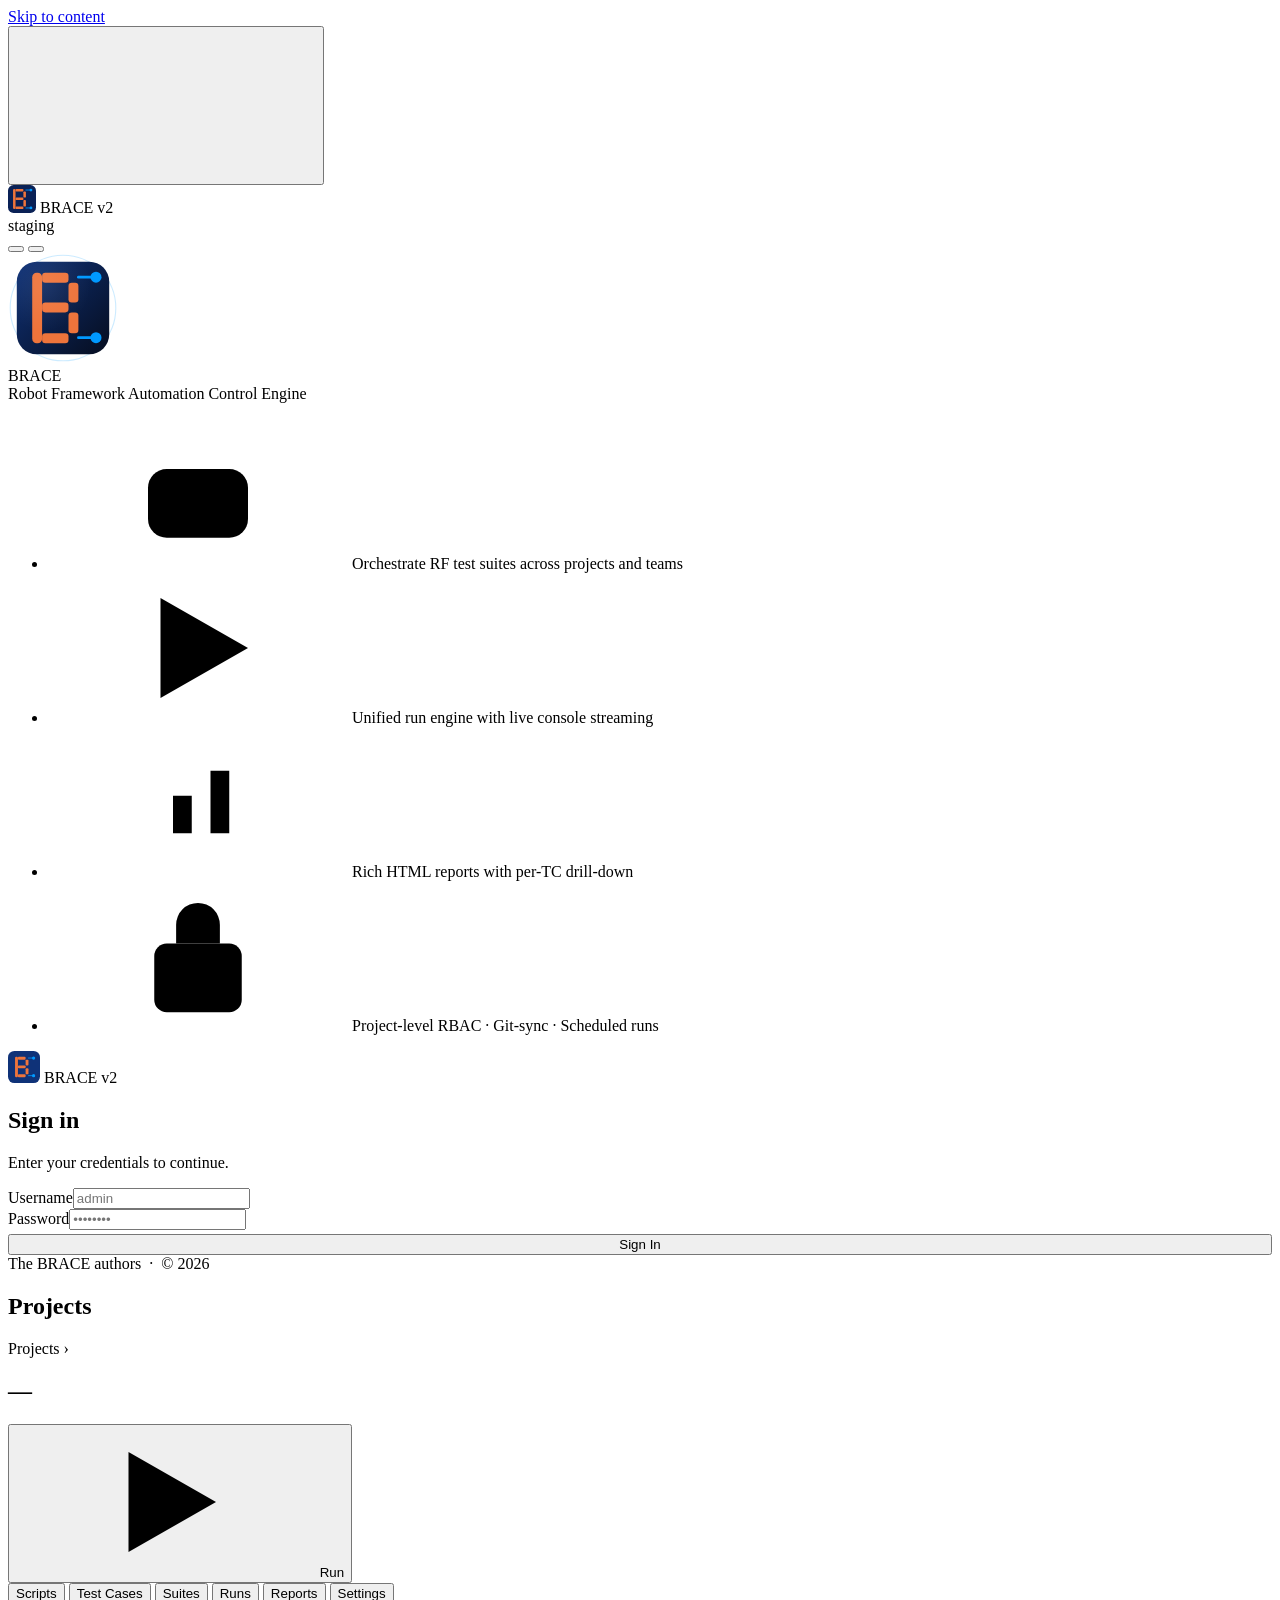
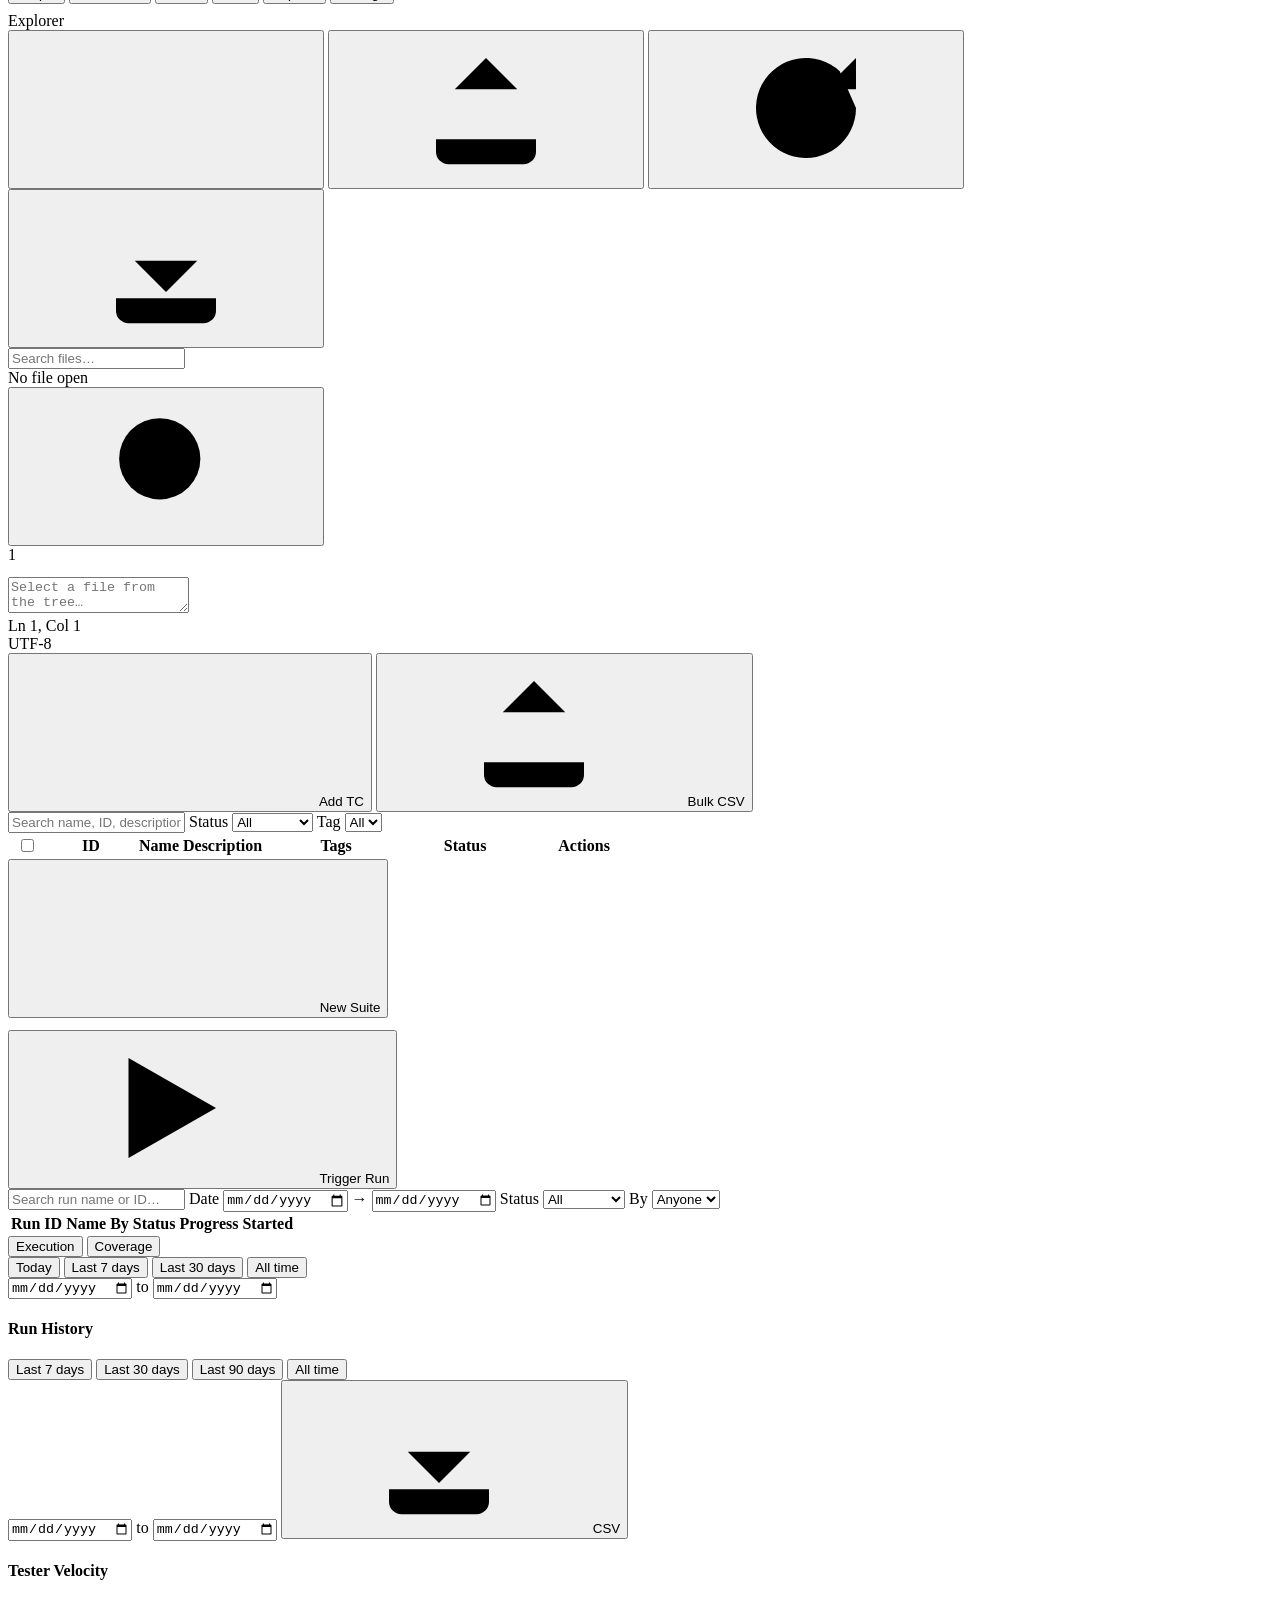
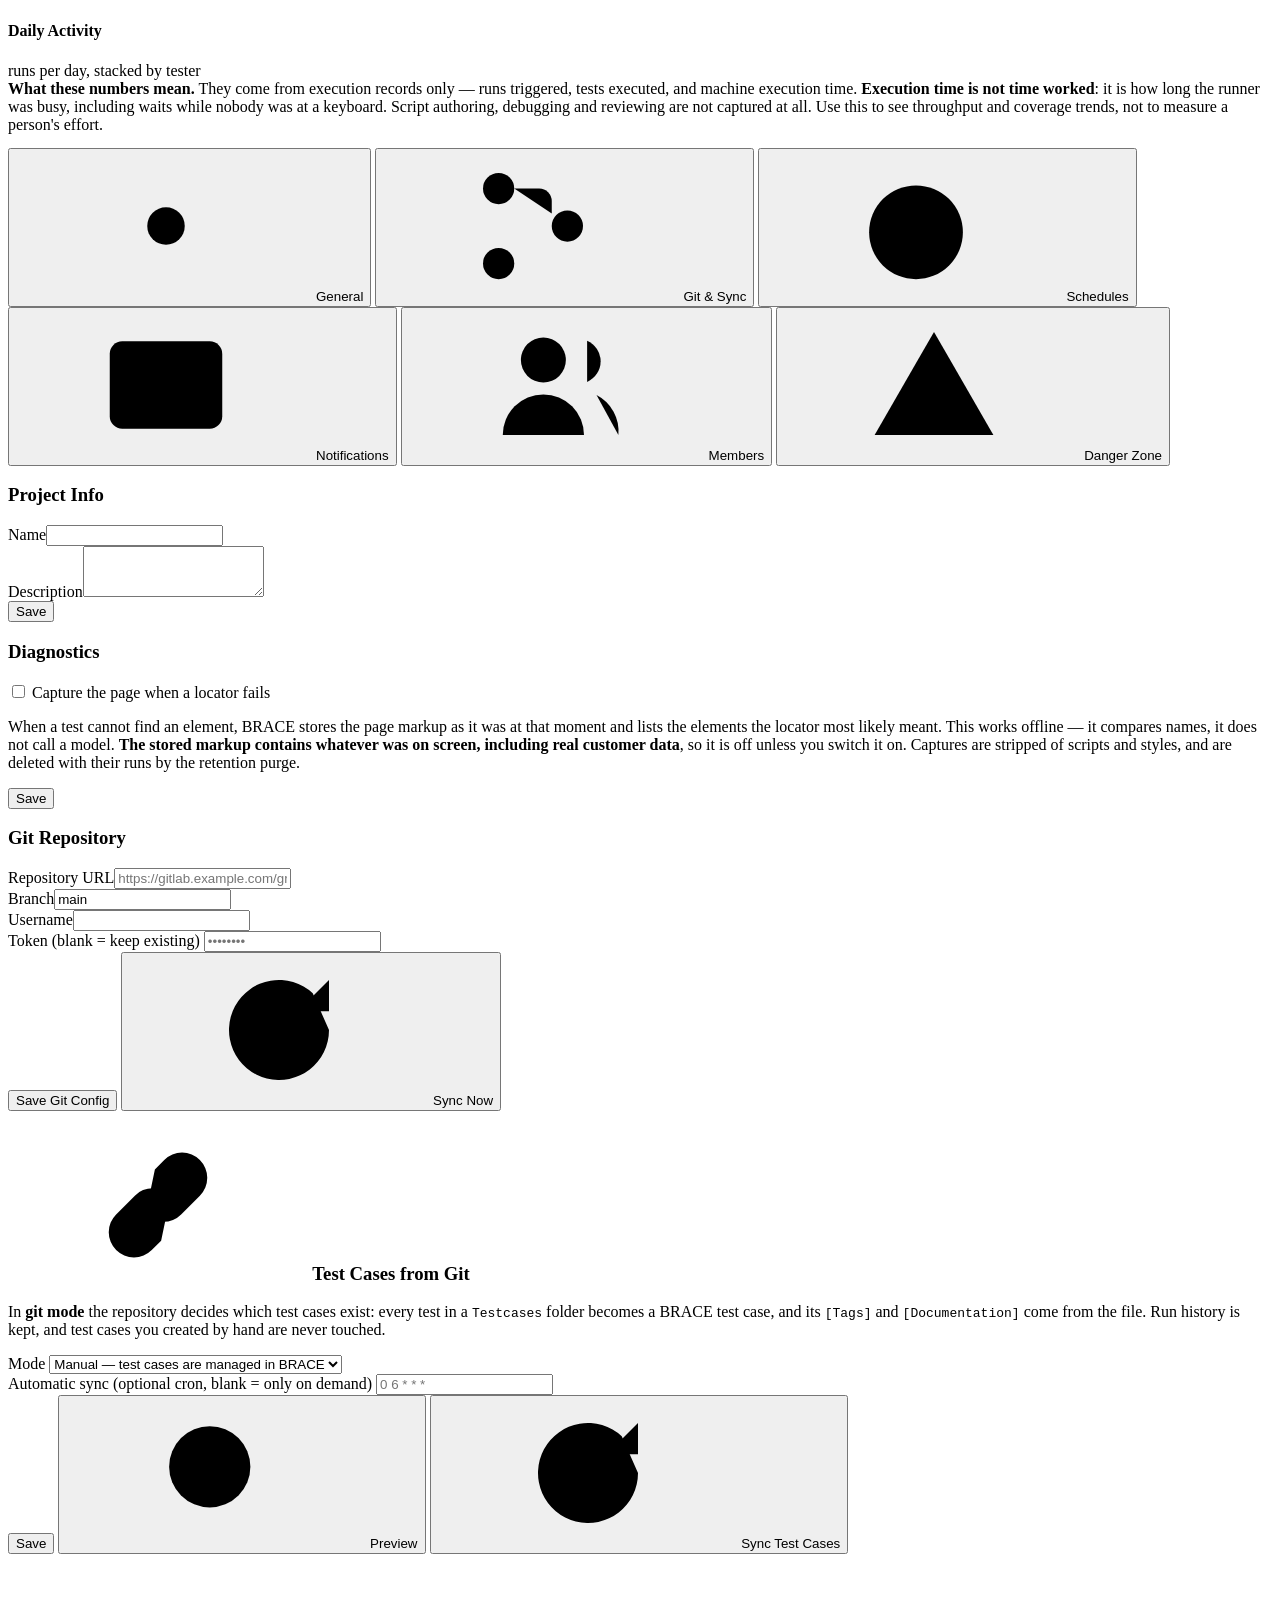
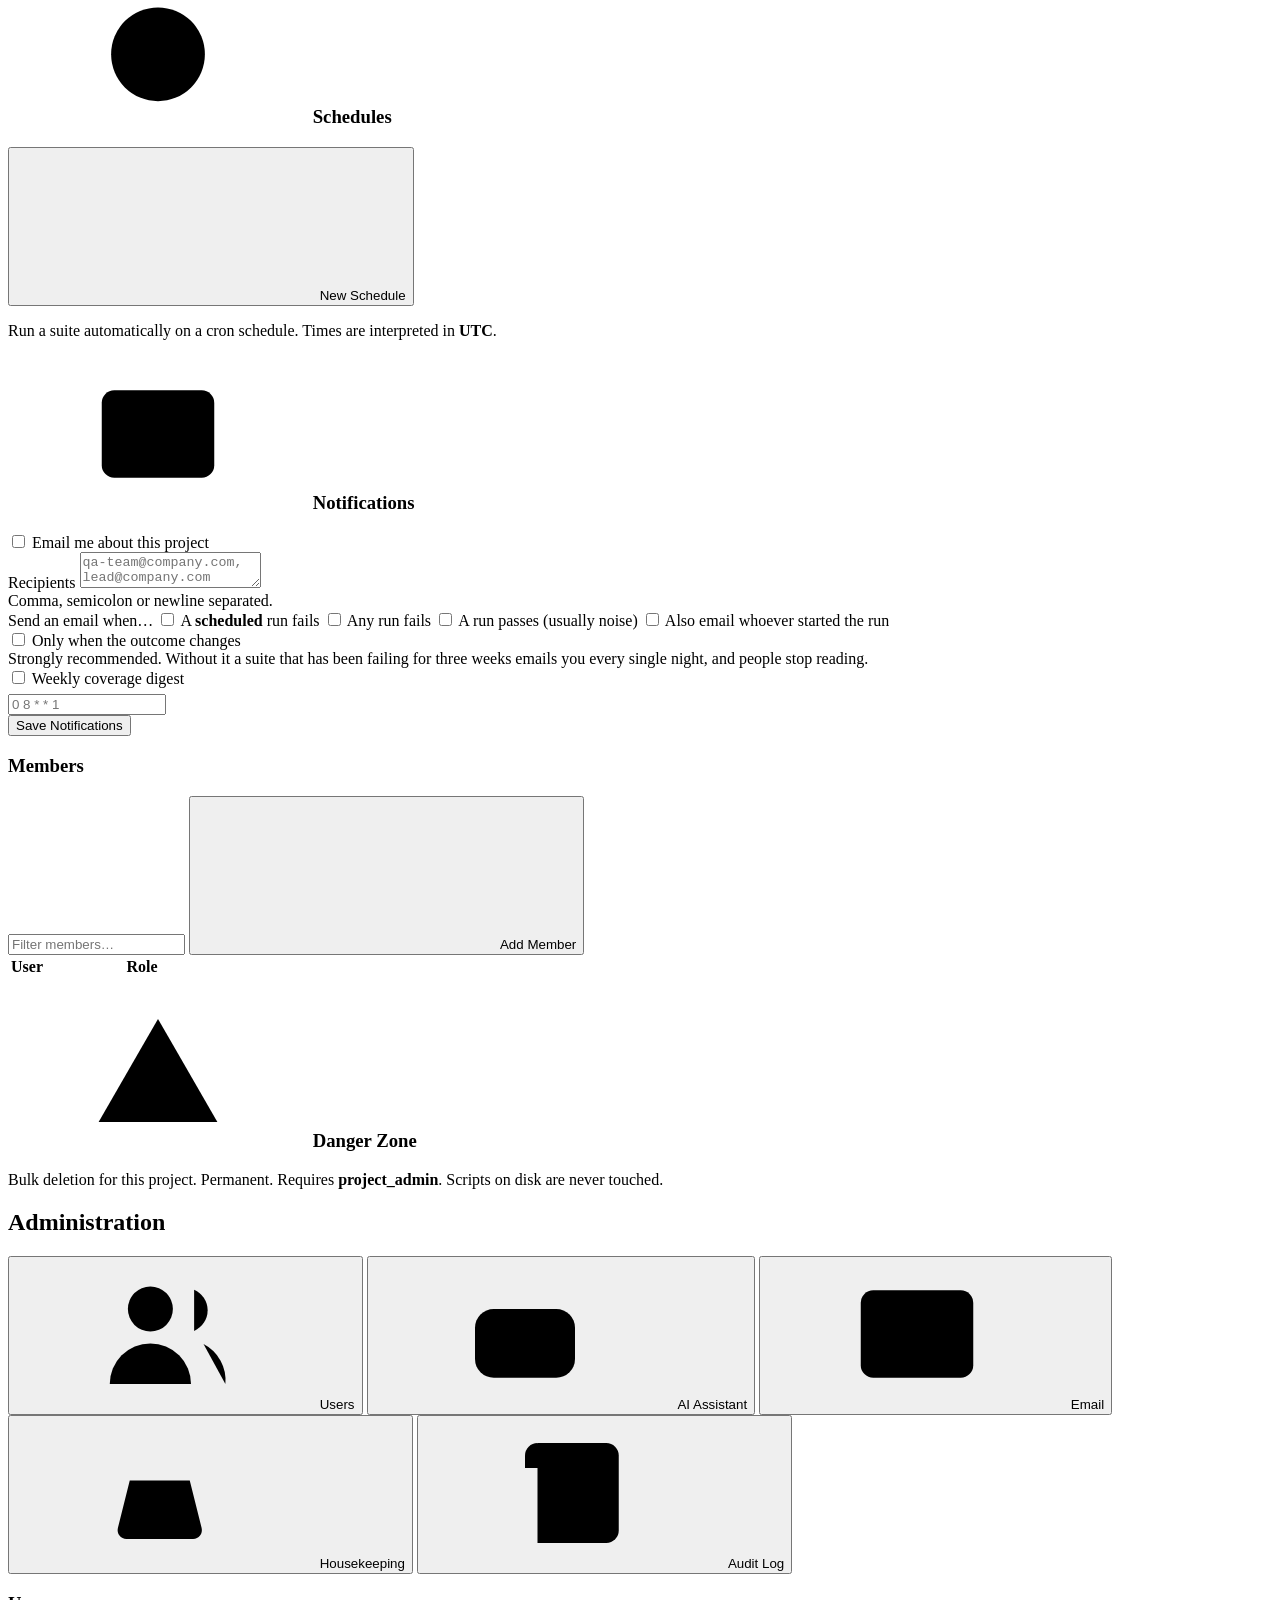
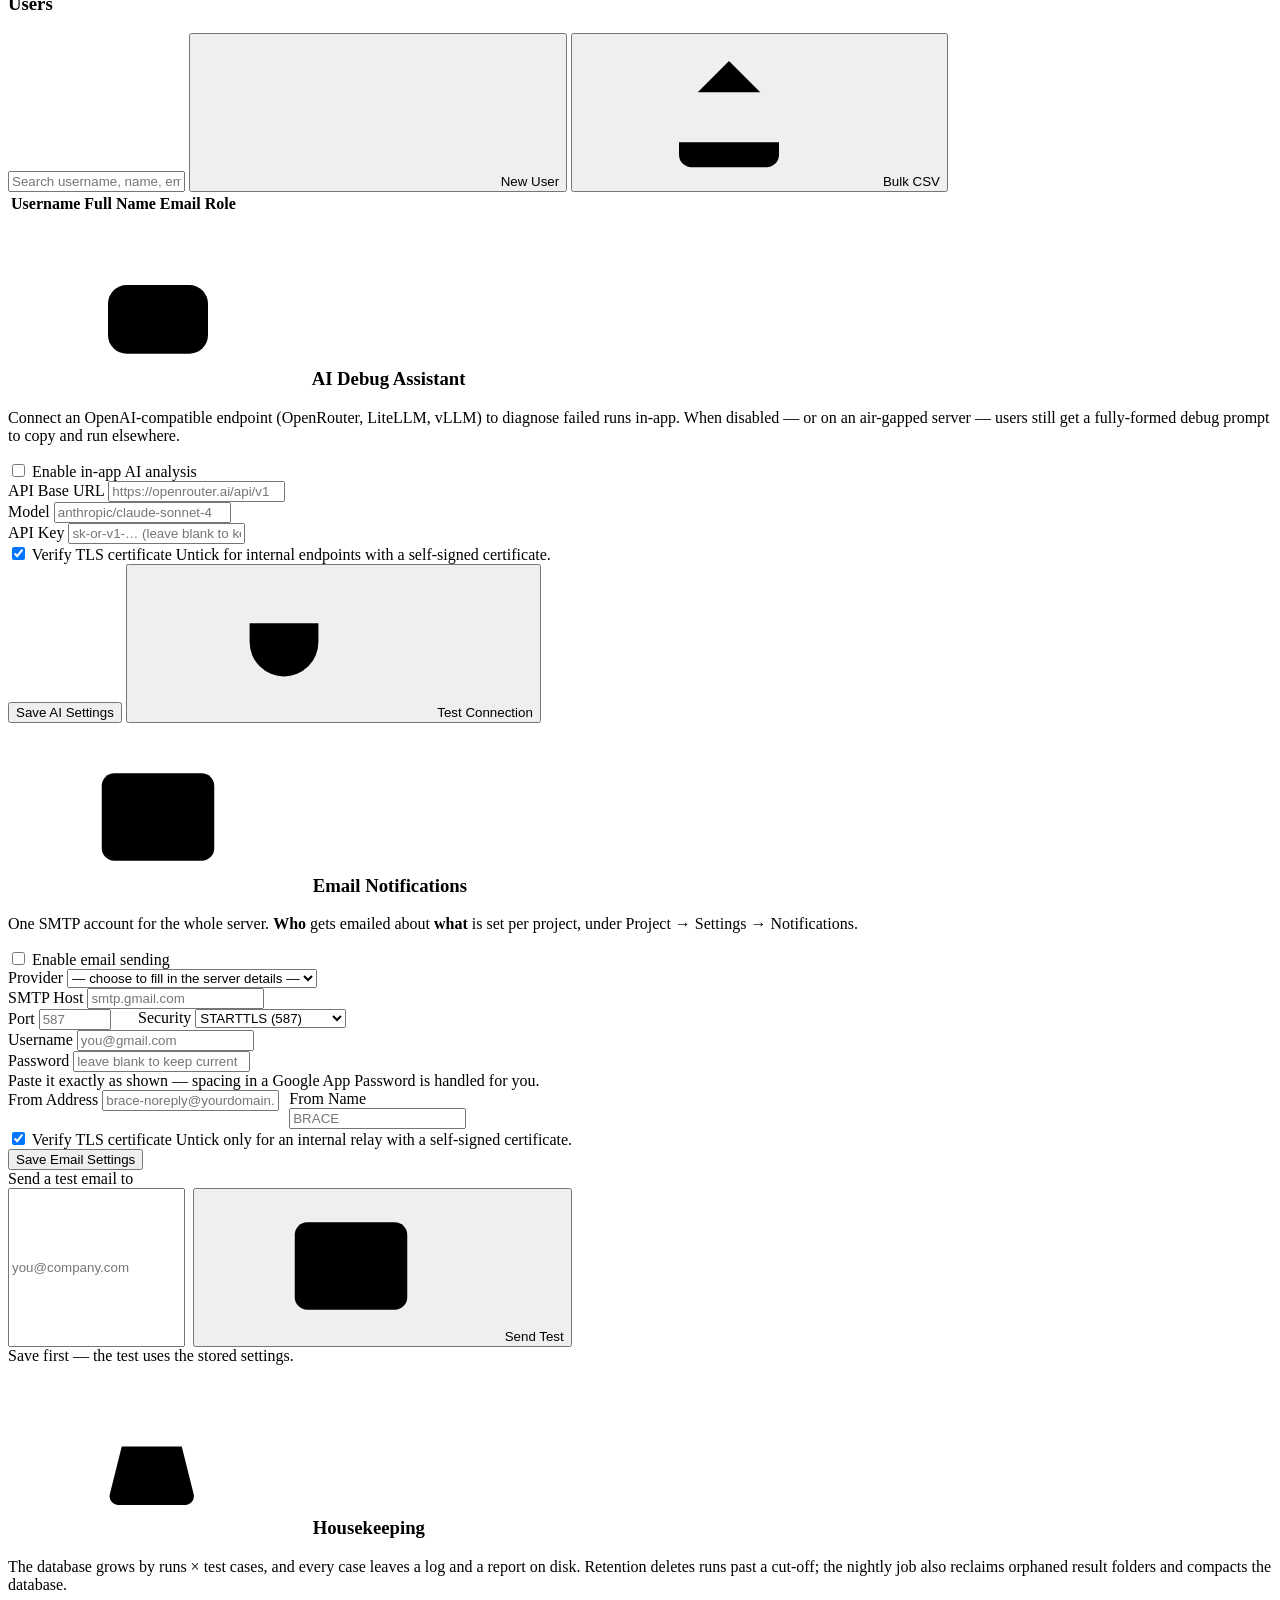
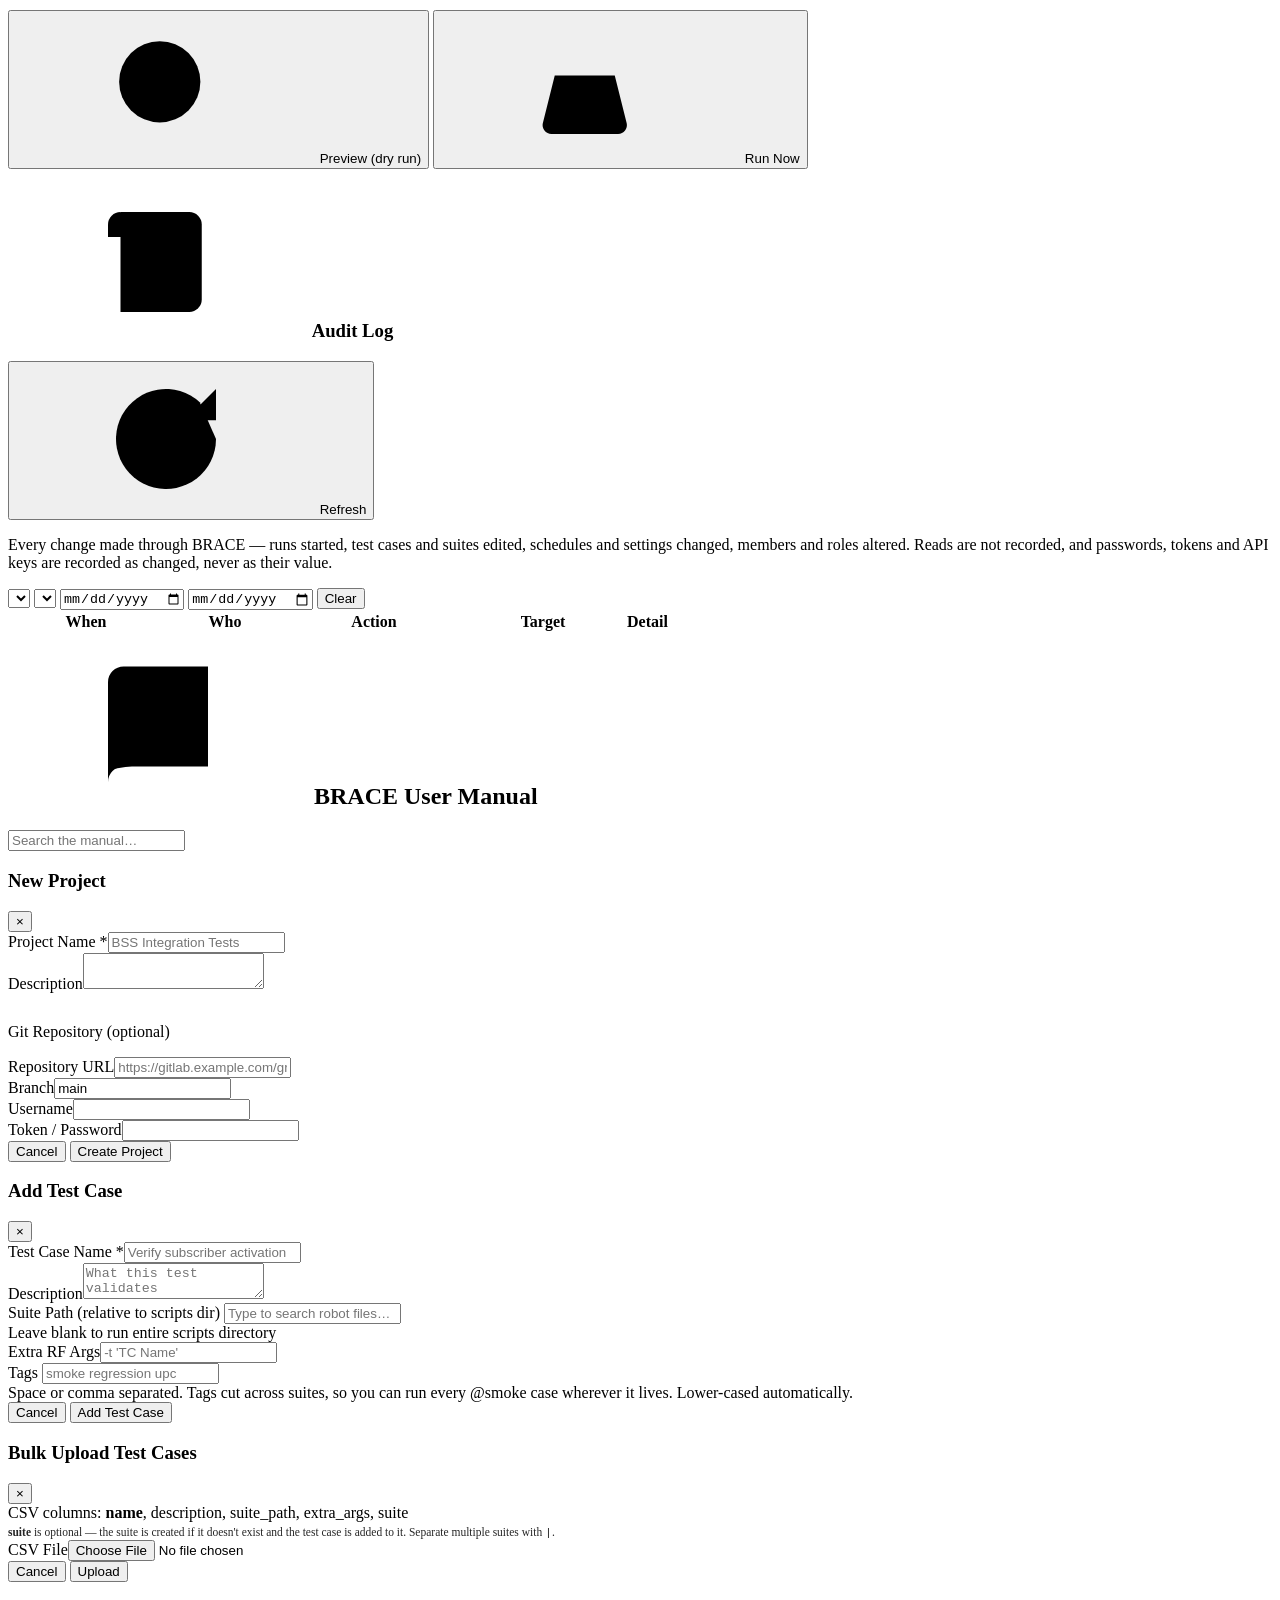
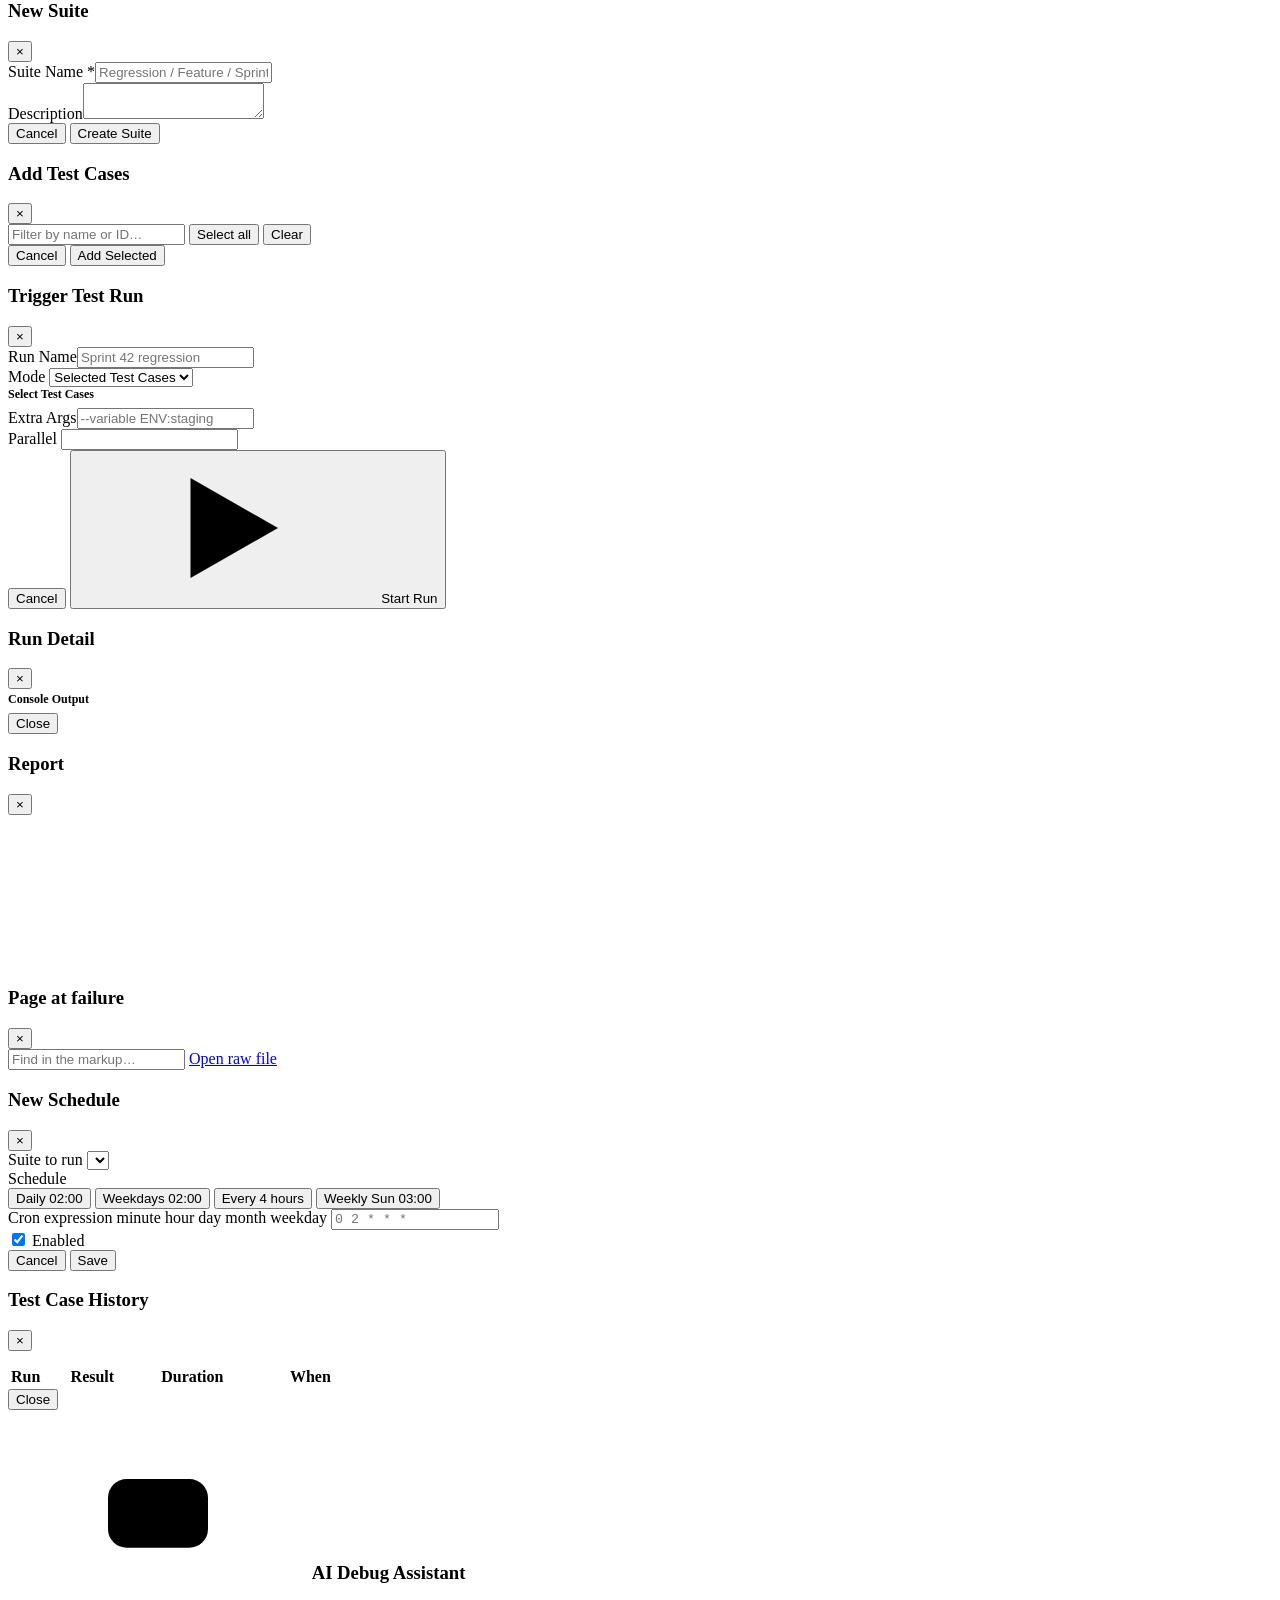
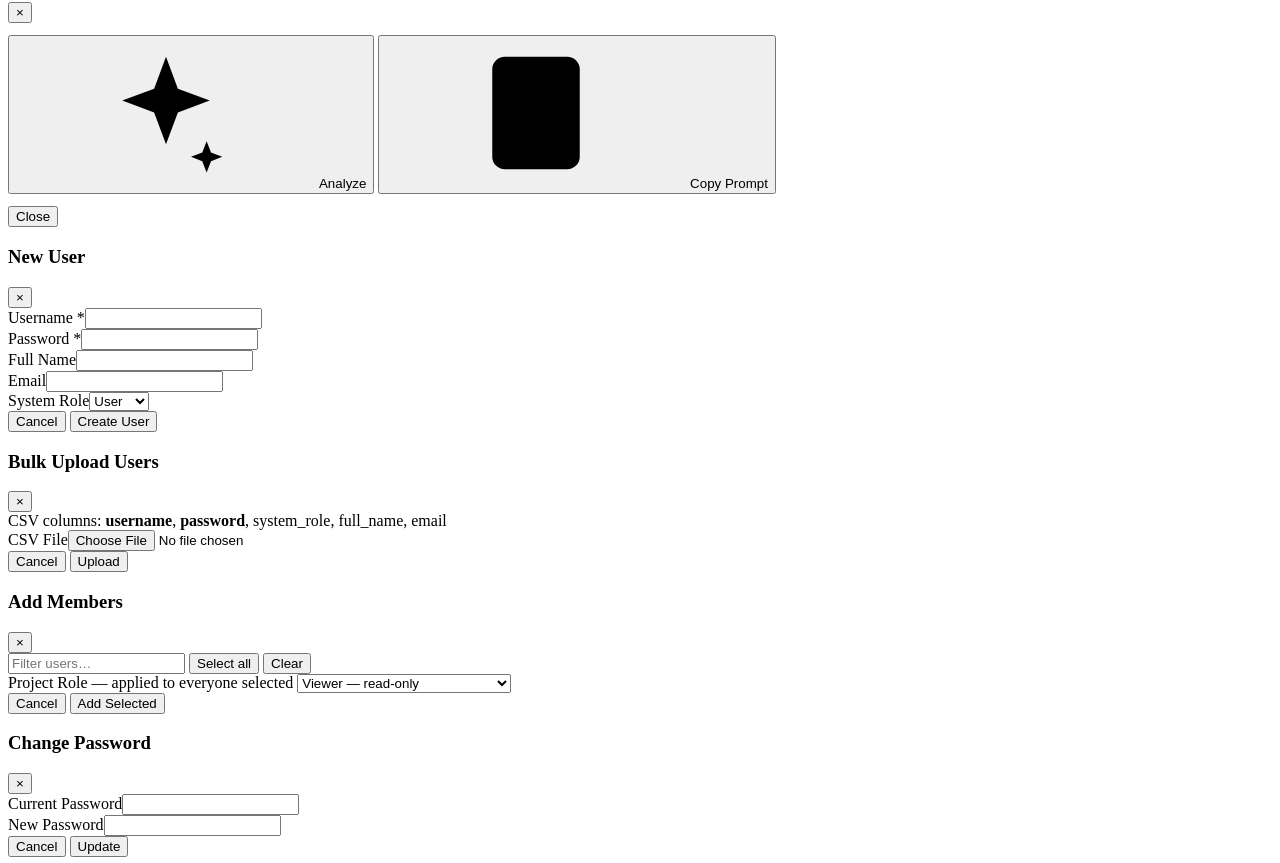
==== commit e0cff7b9: "feat: capture the page at locator failure and propose a replacement The most common way a UI test br" ====
--- a/controller/static/index.html
+++ b/controller/static/index.html
@@ -628,6 +628,27 @@
               <button data-cap="manage" class="btn btn-p btn-sm" onclick="saveProjSettings()">Save</button>
             </div>
           </div>
+
+          <div class="asection">
+            <h3>Diagnostics</h3>
+            <div class="fr">
+              <label class="u-check">
+                <input type="checkbox" id="s-domcap" class="w-auto"> Capture the page when a locator fails
+              </label>
+            </div>
+            <p class="sec-note">
+              When a test cannot find an element, BRACE stores the page markup as it was
+              at that moment and lists the elements the locator most likely meant. This
+              works offline — it compares names, it does not call a model.
+              <strong>The stored markup contains whatever was on screen, including real
+              customer data</strong>, so it is off unless you switch it on. Captures are
+              stripped of scripts and styles, and are deleted with their runs by the
+              retention purge.
+            </p>
+            <div class="sec-foot">
+              <button data-cap="manage" class="btn btn-p btn-sm" onclick="saveDiagSettings()">Save</button>
+            </div>
+          </div>
           </section>
 
           <section class="set-pane" id="spane-git">
@@ -1128,6 +1149,24 @@
   </div>
 </div>
 
+<!-- Captured page at failure. Source, not a rendering: the capture has its
+     styles stripped and its images point at the application's own host, so
+     showing it as a page produces something that looks broken and misleads. -->
+<div class="overlay" id="modal-capture">
+  <div class="modal modal-xl">
+    <div class="mhdr"><h3>Page at failure</h3><button class="mclose" onclick="closeModal('modal-capture')">×</button></div>
+    <div class="cap-meta" id="cap-meta"></div>
+    <div class="cap-bar">
+      <span class="fb-search" style="flex:1 1 260px">
+        <input id="cap-find" type="text" placeholder="Find in the markup…" oninput="capRender()">
+      </span>
+      <span class="u-hint" id="cap-hits"></span>
+      <a class="btn btn-sm btn-o" id="cap-raw" href="#" target="_blank" rel="noopener">Open raw file</a>
+    </div>
+    <pre class="cap-src" id="cap-src"></pre>
+  </div>
+</div>
+
 <!-- New / edit schedule -->
 <div class="overlay" id="modal-sched">
   <div class="modal">
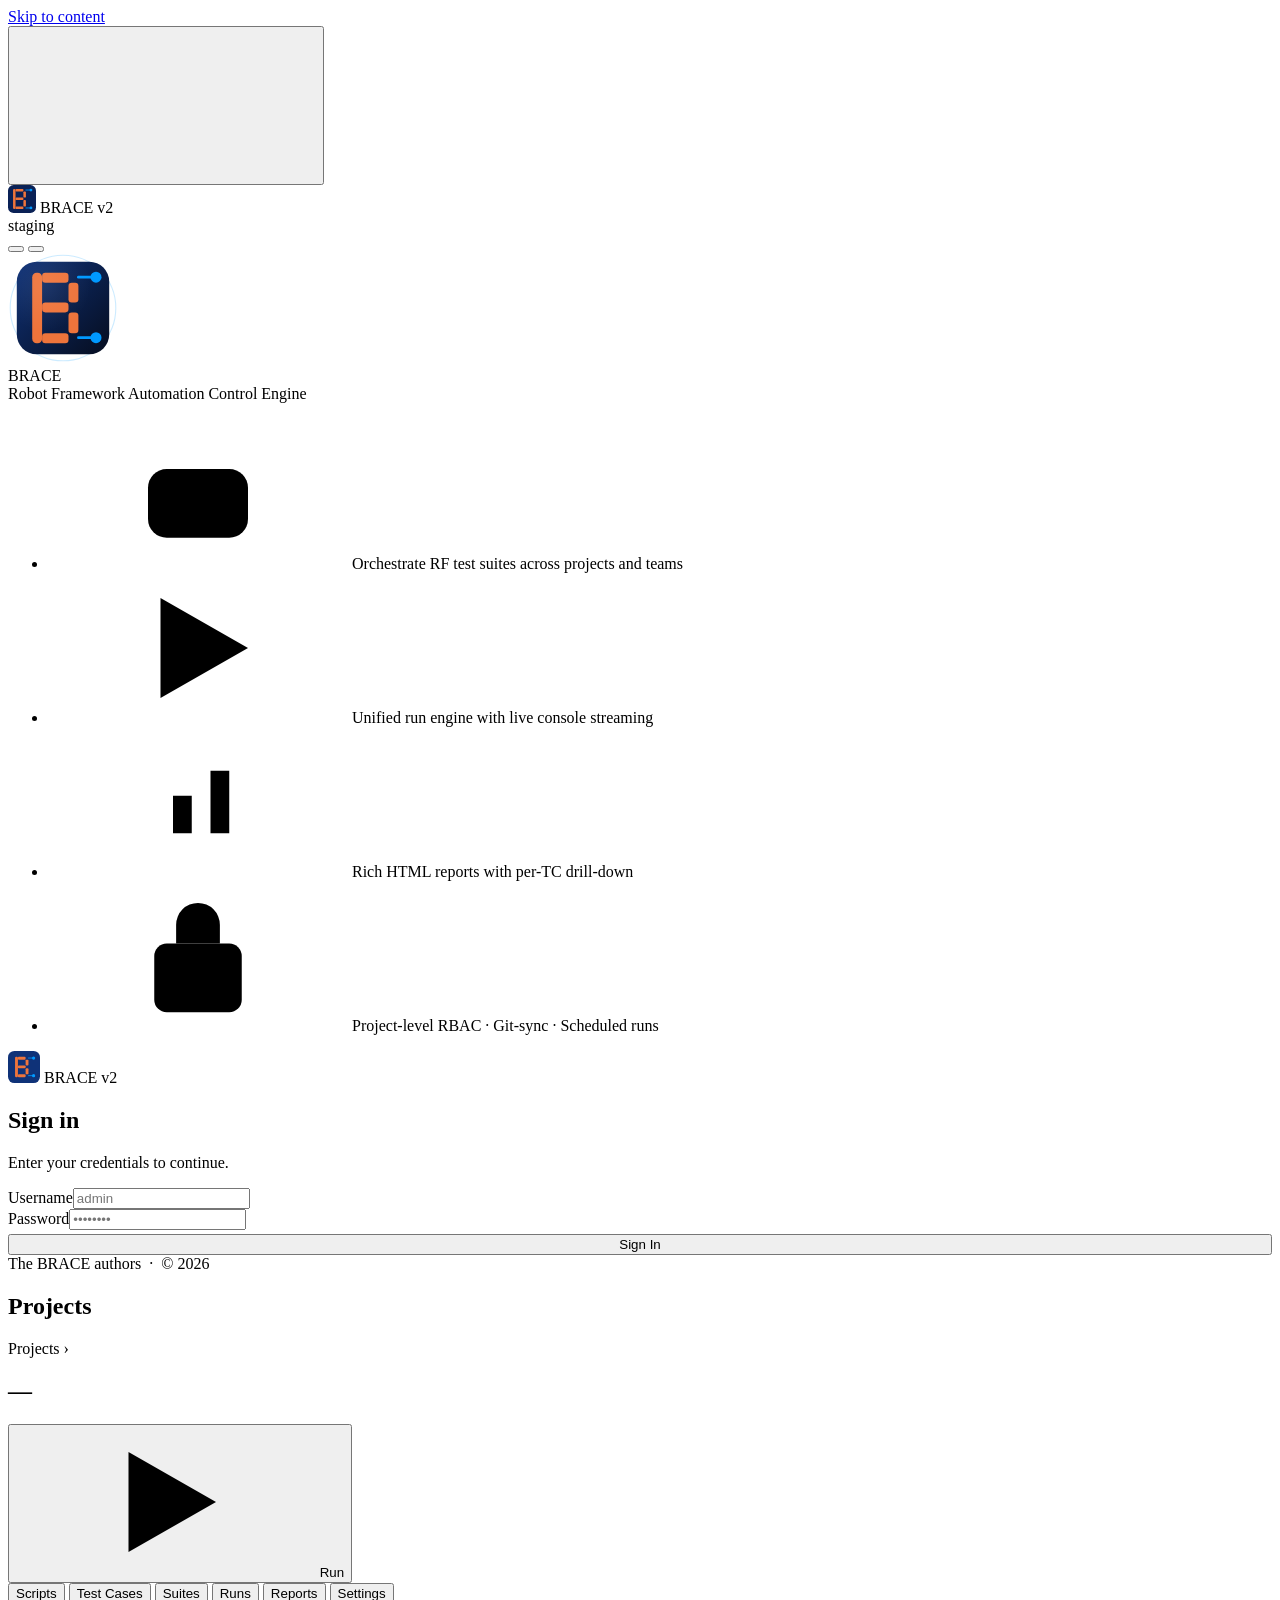
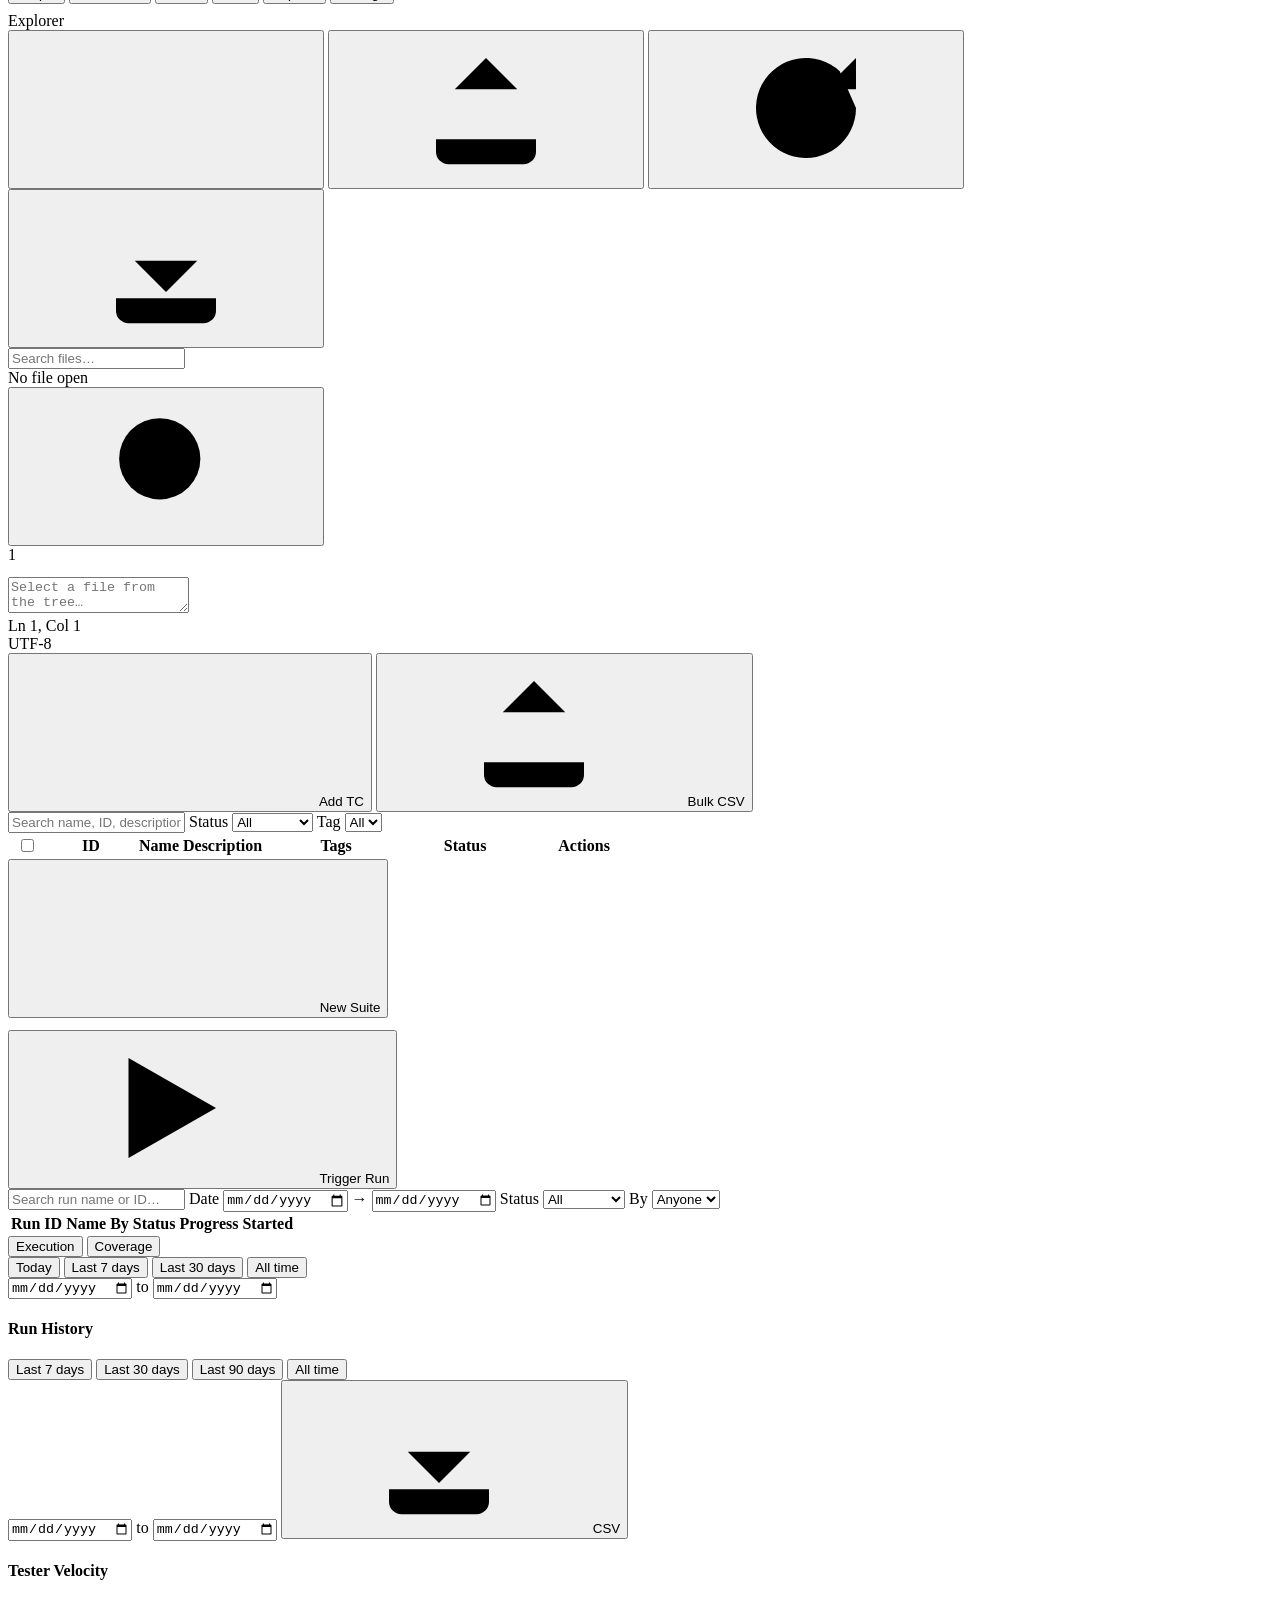
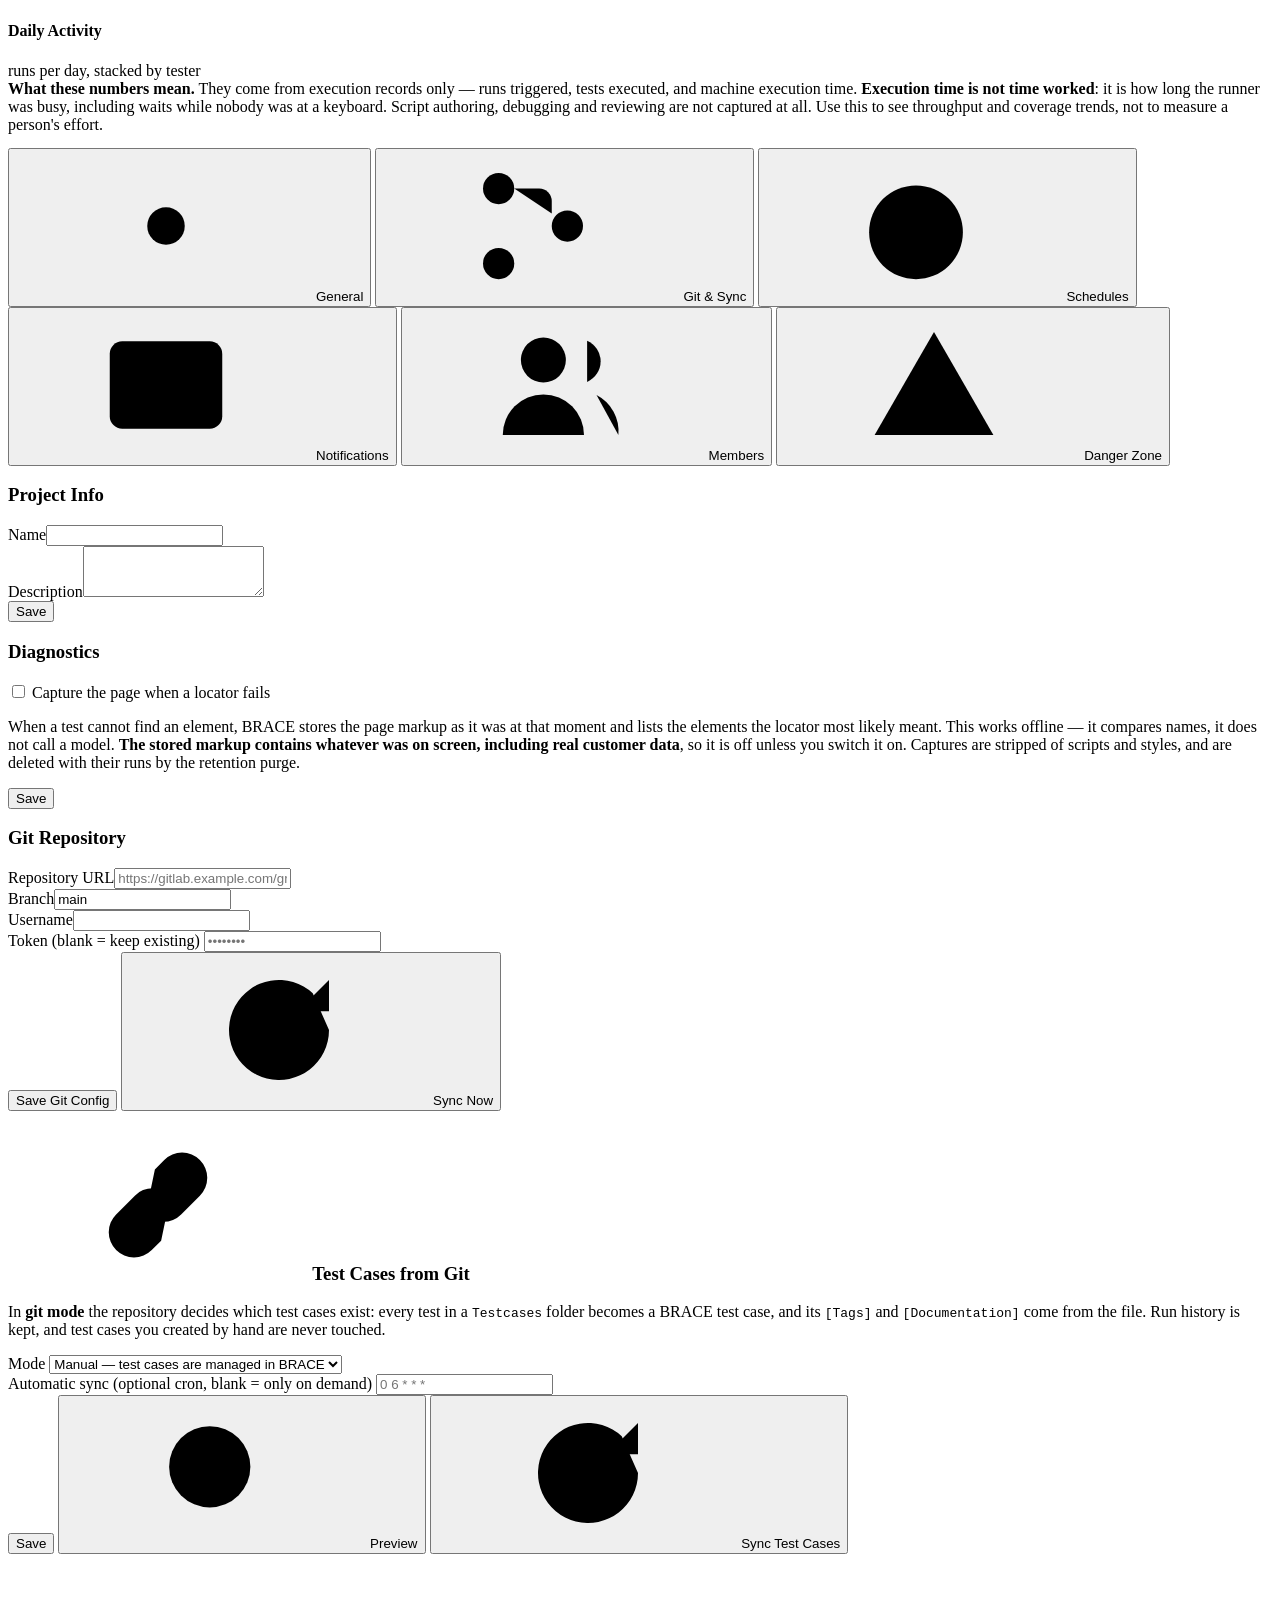
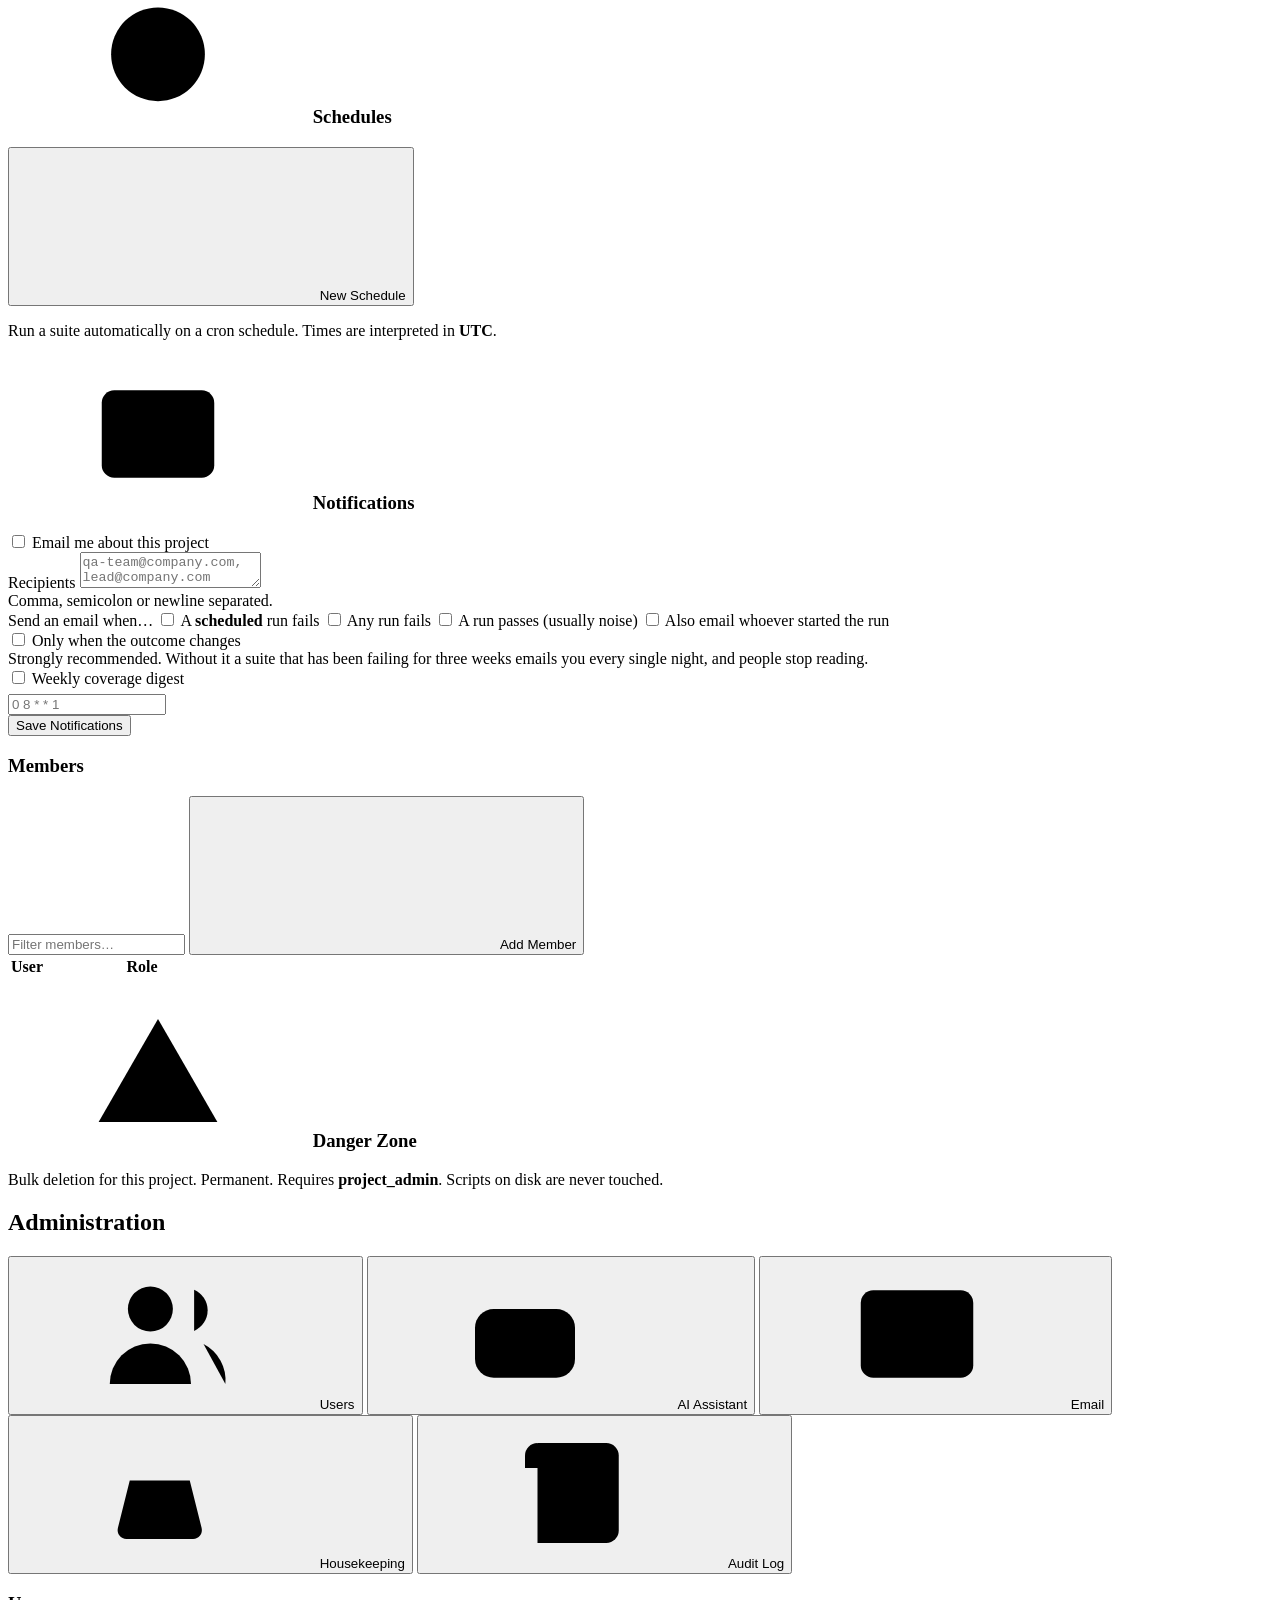
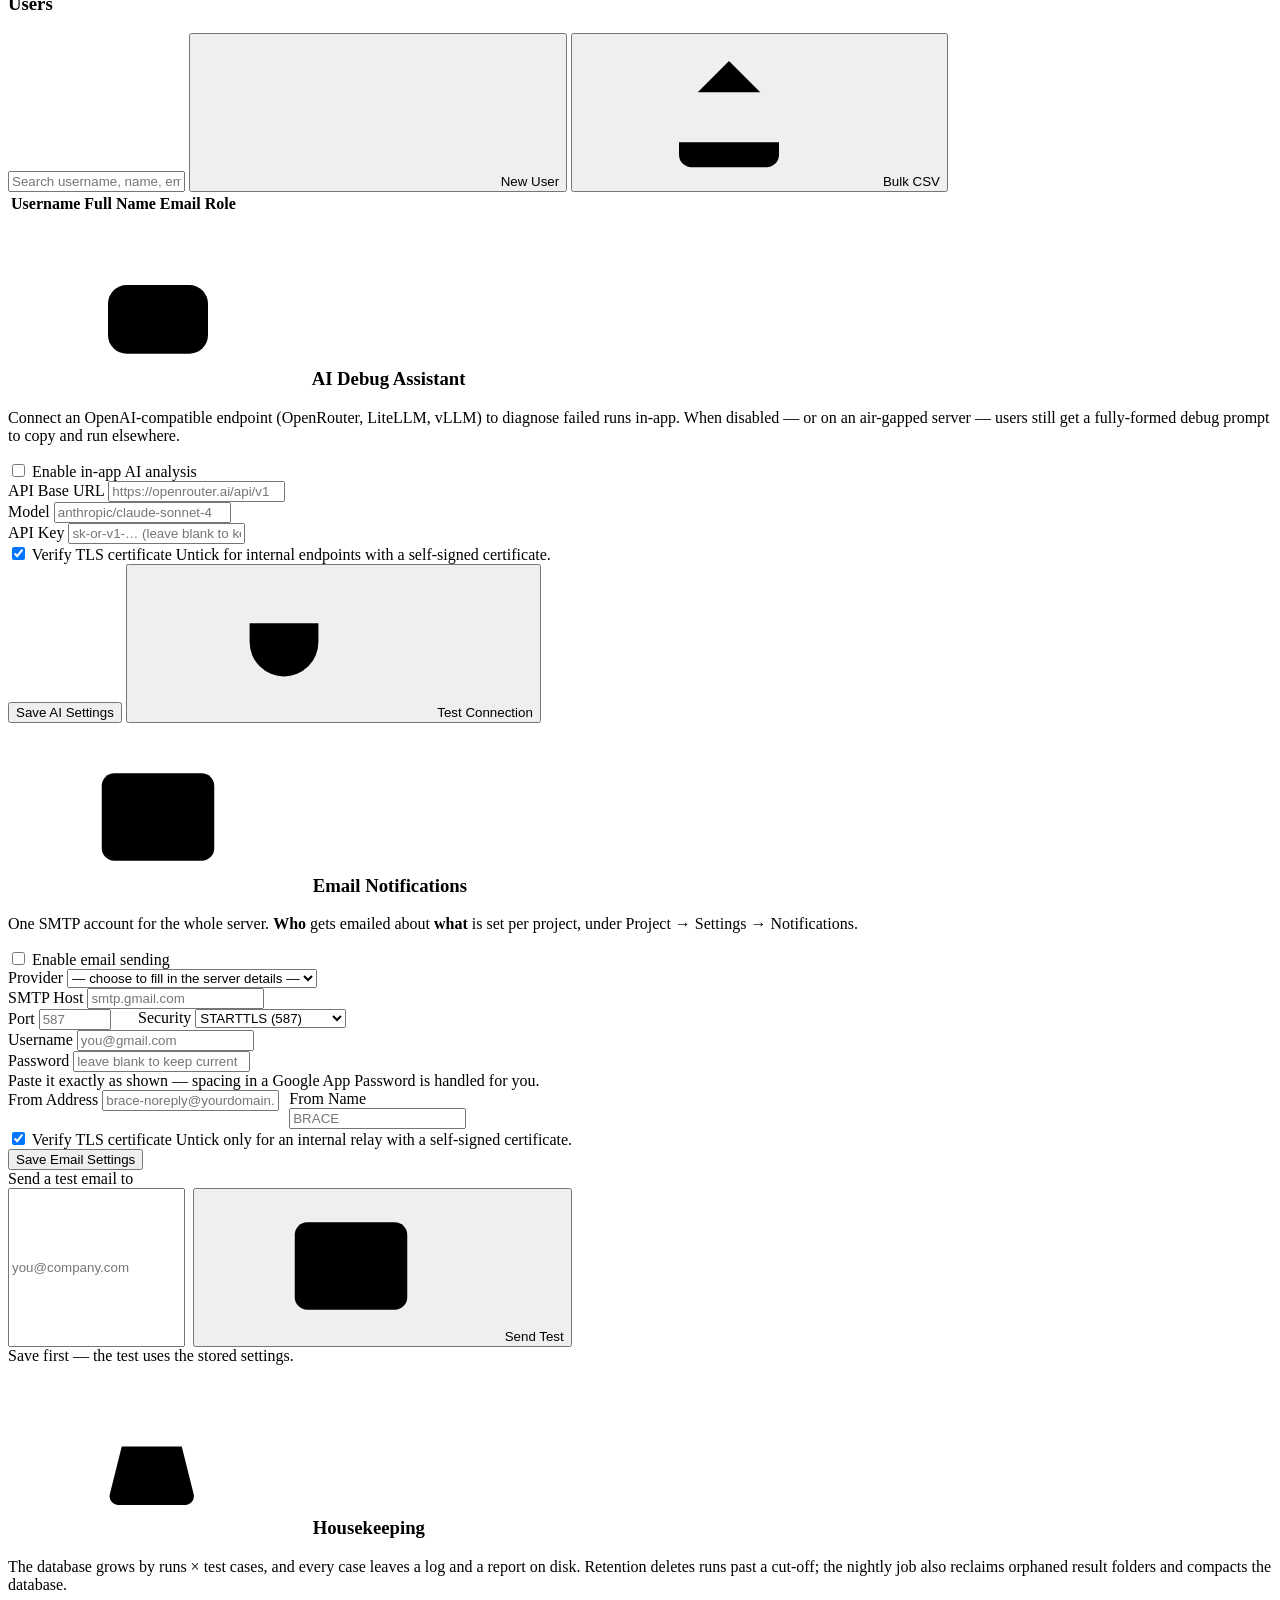
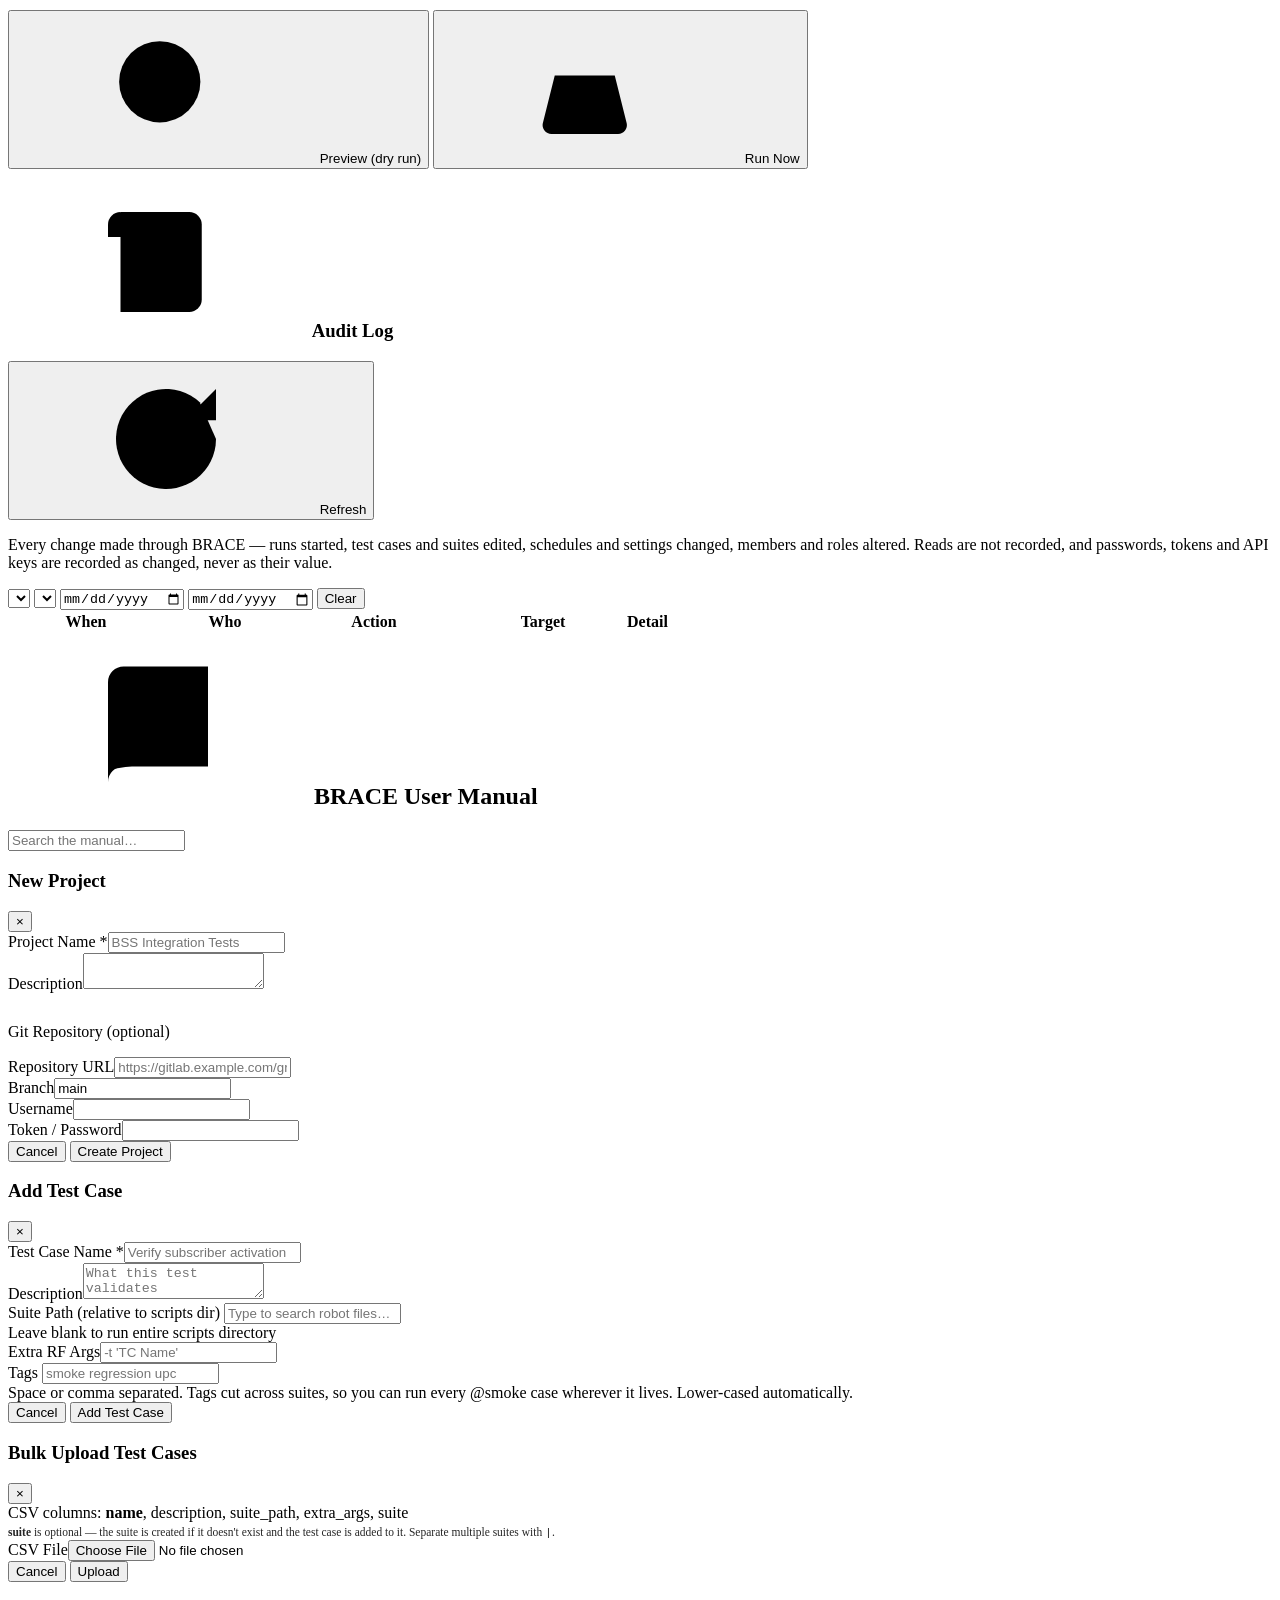
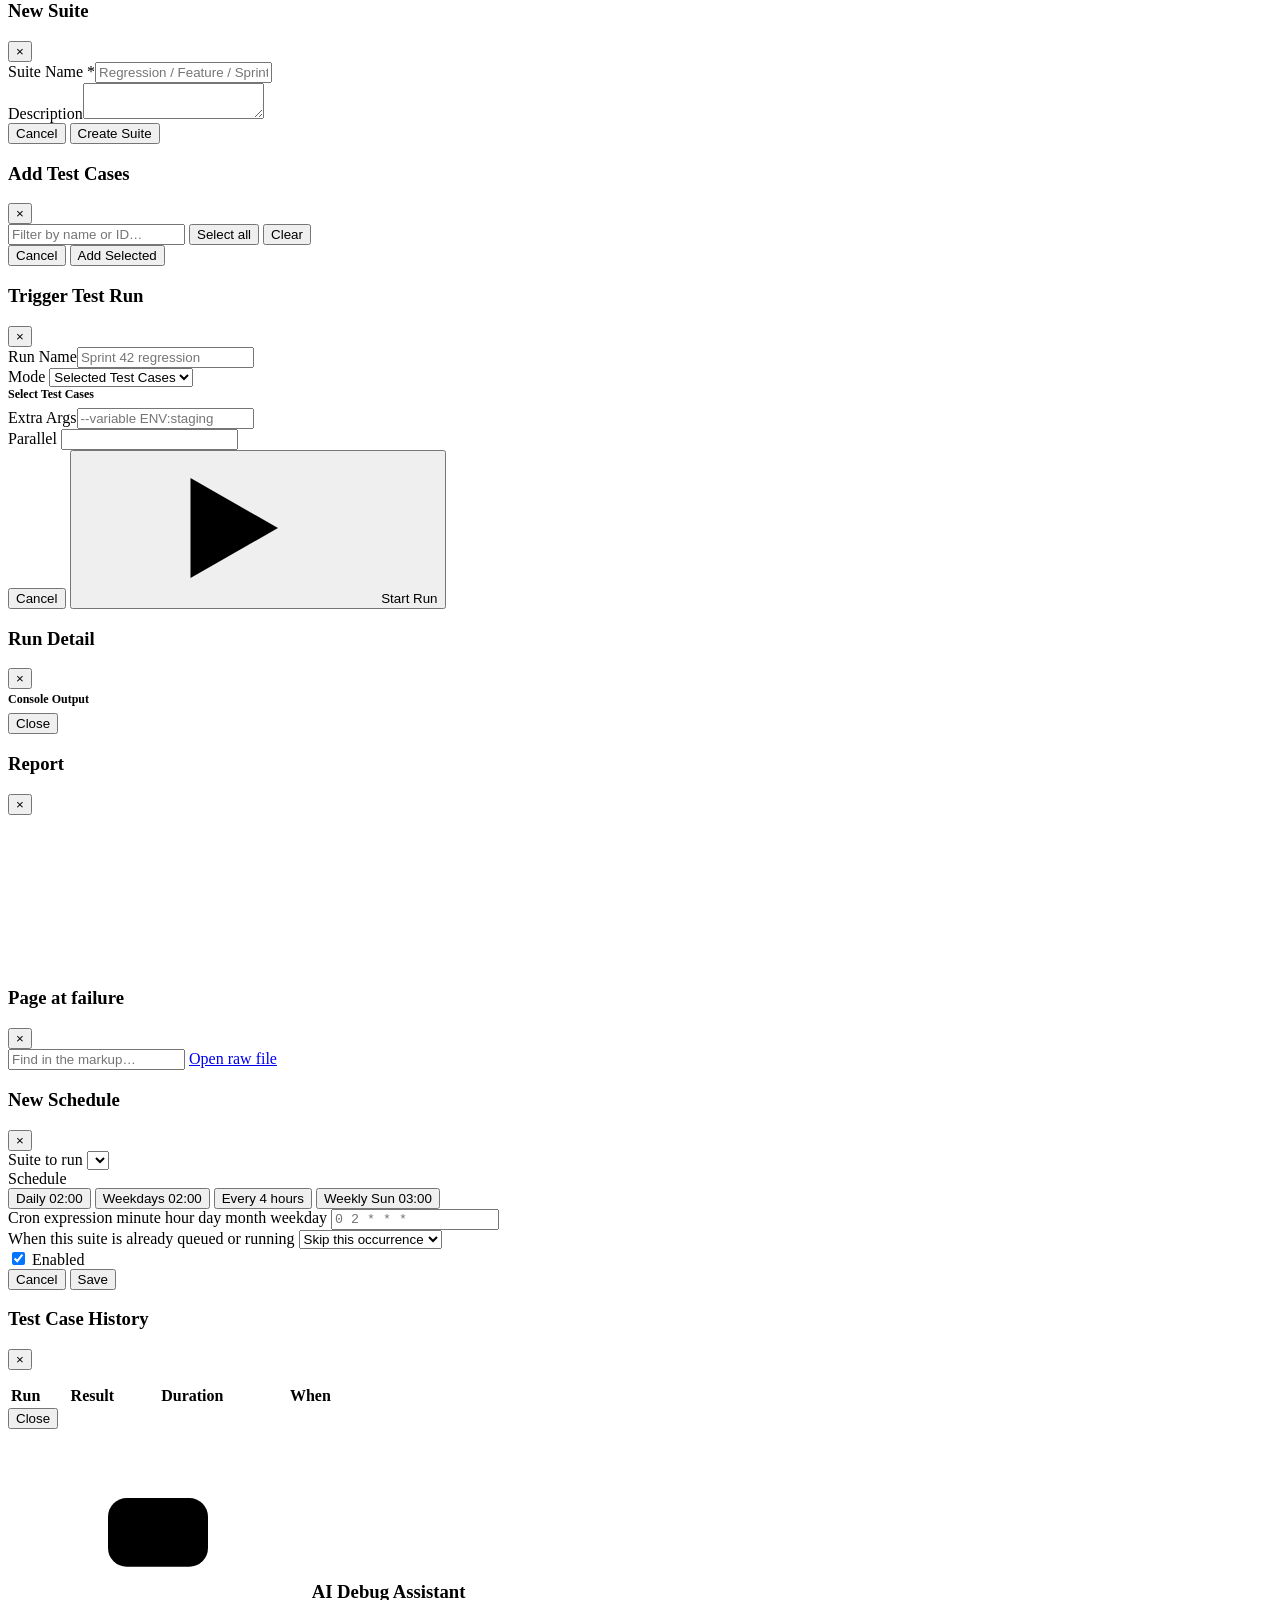
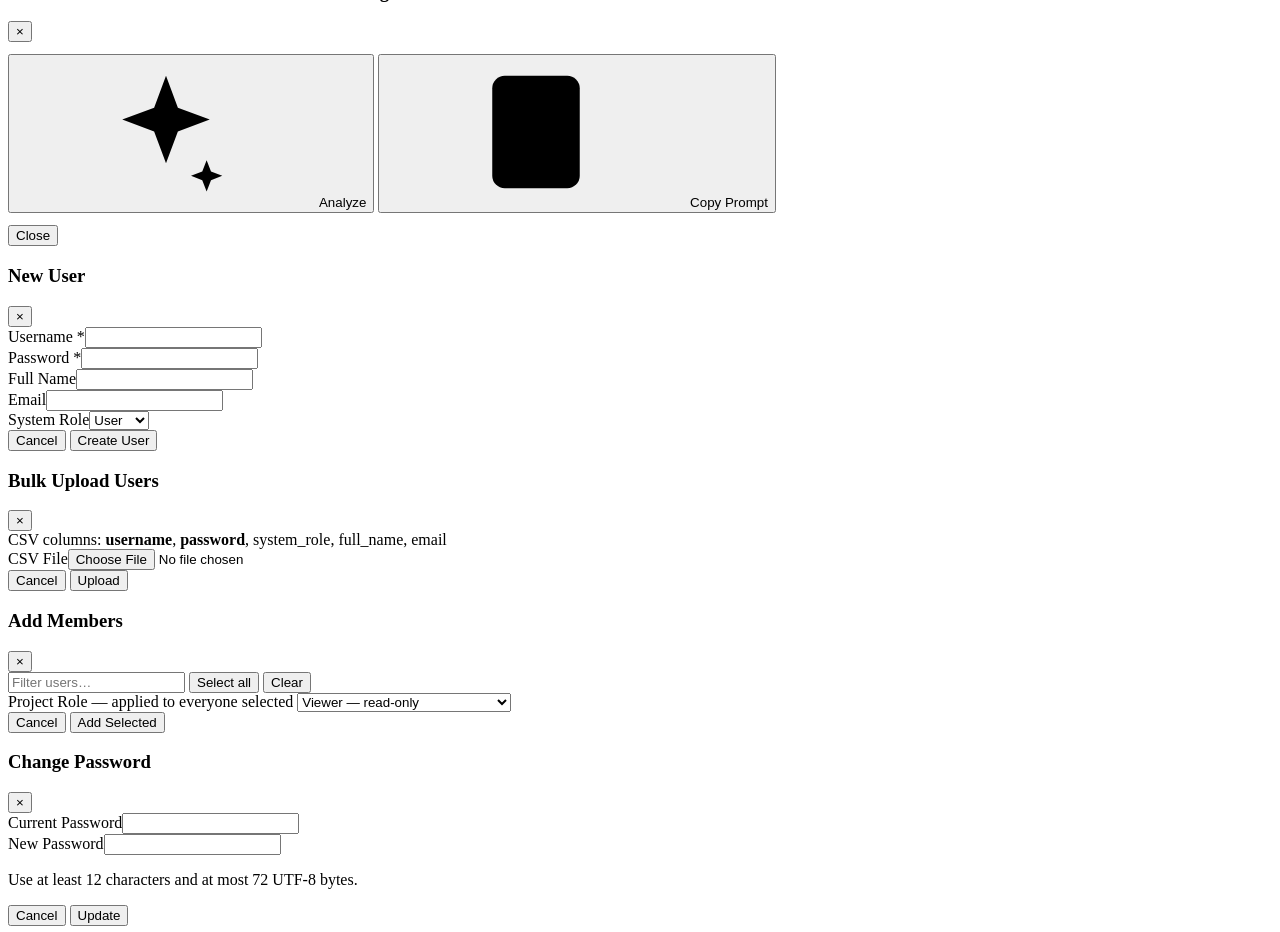
==== commit eac33366: "Freeze run sources and add schedule overlap and accessible dialog controls Running tests previously " ====
--- a/controller/static/index.html
+++ b/controller/static/index.html
@@ -6,7 +6,7 @@
 <title>BRACE — RF Test Platform</title>
 <link rel="preconnect" href="https://fonts.googleapis.com">
 <link href="https://fonts.googleapis.com/css2?family=Open+Sans:wght@400;600&family=Poppins:wght@600;700&display=swap" rel="stylesheet">
-<link rel="stylesheet" href="/static/css/brace.css">
+<link rel="stylesheet" href="/static/css/brace.css?v=20261005">
 <script>
   /* Applied before first paint so a dark-theme user never sees a white flash.
      core.js re-applies the same value once it loads; this is only the head start. */
@@ -1190,6 +1190,13 @@
     </div>
     <div id="sched-preview" class="sched-preview"></div>
     <div class="fr">
+      <label for="sched-overlap">When this suite is already queued or running</label>
+      <select id="sched-overlap">
+        <option value="skip">Skip this occurrence</option>
+        <option value="queue">Queue another run</option>
+      </select>
+    </div>
+    <div class="fr">
       <label class="u-check">
         <input type="checkbox" id="sched-enabled" class="w-auto" checked> Enabled
       </label>
@@ -1317,10 +1324,12 @@
 <div class="overlay" id="modal-changepw">
   <div class="modal">
     <div class="mhdr"><h3>Change Password</h3><button class="mclose" onclick="closeModal('modal-changepw')">×</button></div>
-    <div class="fr"><label>Current Password</label><input id="cpw-old" type="password"></div>
-    <div class="fr"><label>New Password</label><input id="cpw-new" type="password"></div>
+    <div class="fr"><label for="cpw-old">Current Password</label><input id="cpw-old" type="password" autocomplete="current-password"></div>
+    <div class="fr"><label for="cpw-new">New Password</label><input id="cpw-new" type="password" autocomplete="new-password" aria-describedby="cpw-policy"></div>
+    <p class="fhint" id="cpw-policy">Use at least 12 characters and at most 72 UTF-8 bytes.</p>
     <div class="mfoot">
       <button class="btn btn-o" onclick="closeModal('modal-changepw')">Cancel</button>
+      <button class="btn btn-o" id="cpw-logout" onclick="logout()" hidden>Sign out</button>
       <button class="btn btn-p" onclick="changePassword()">Update</button>
     </div>
   </div>
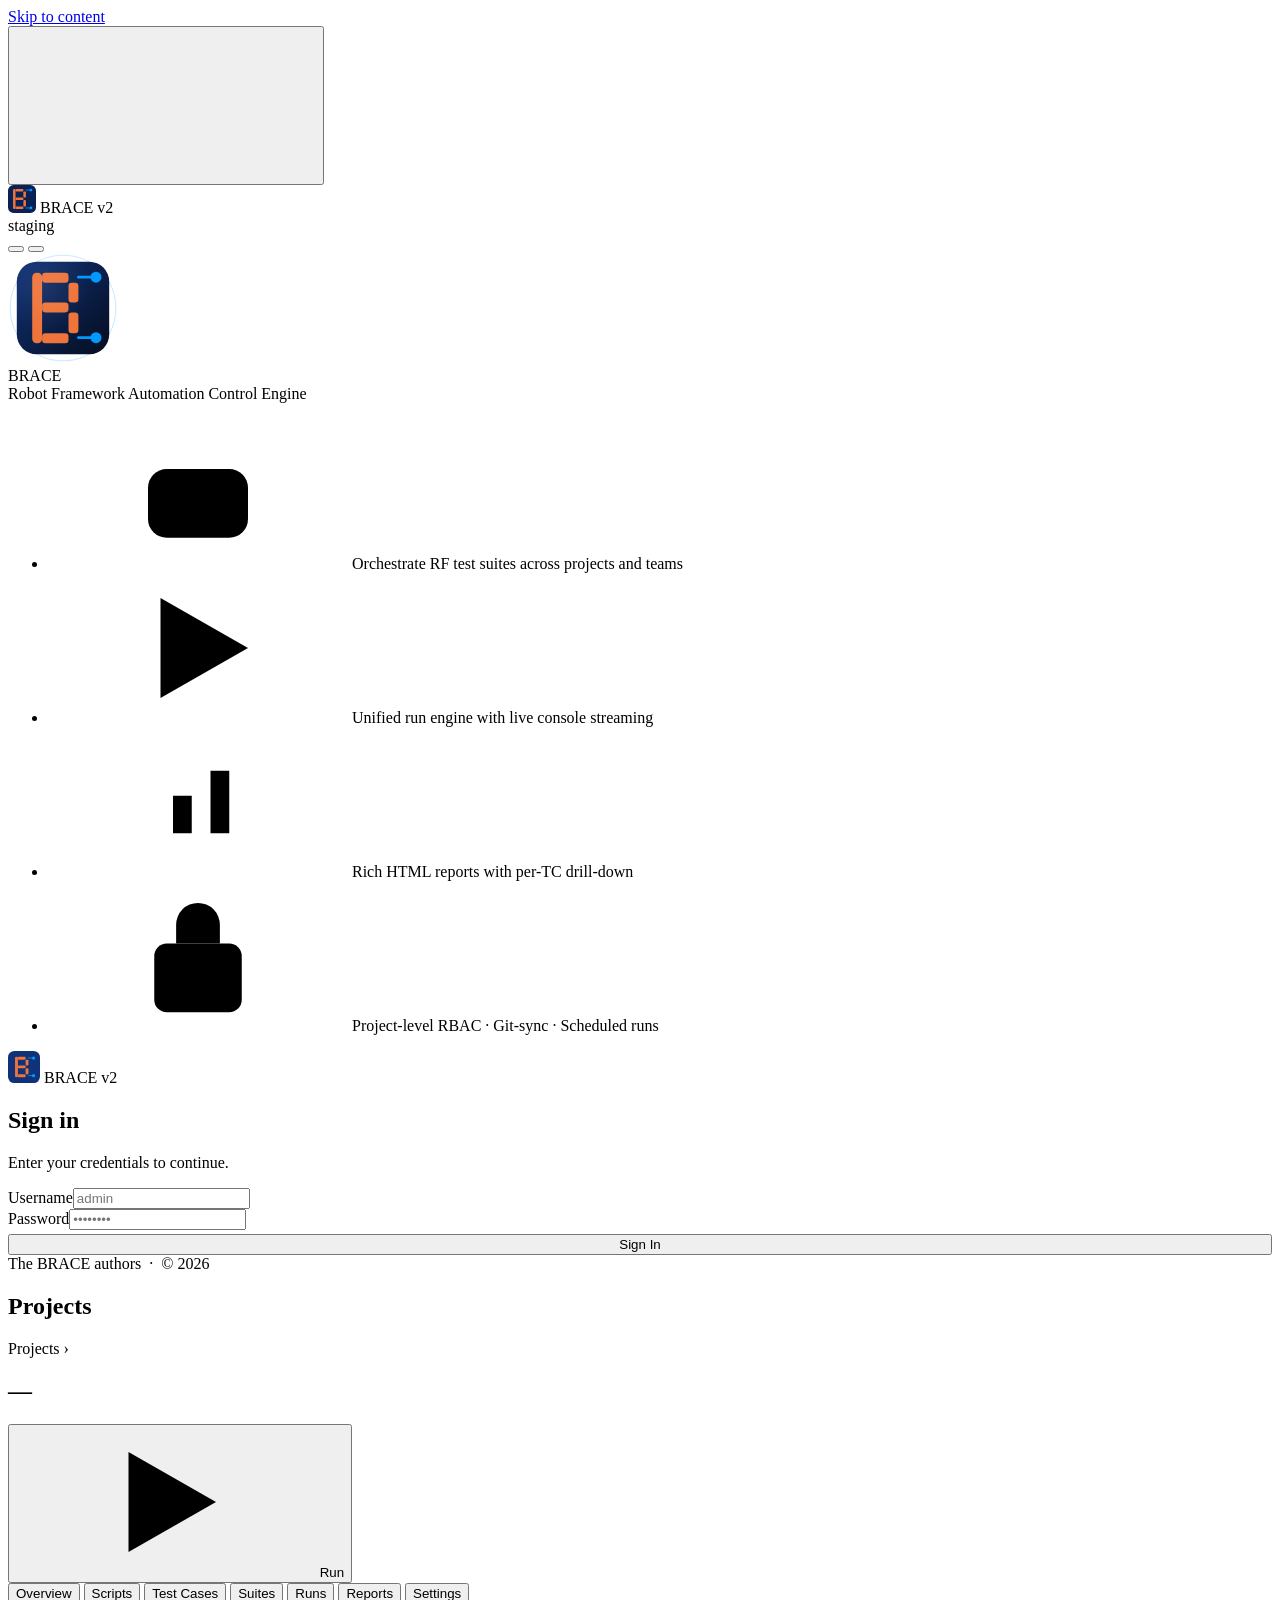
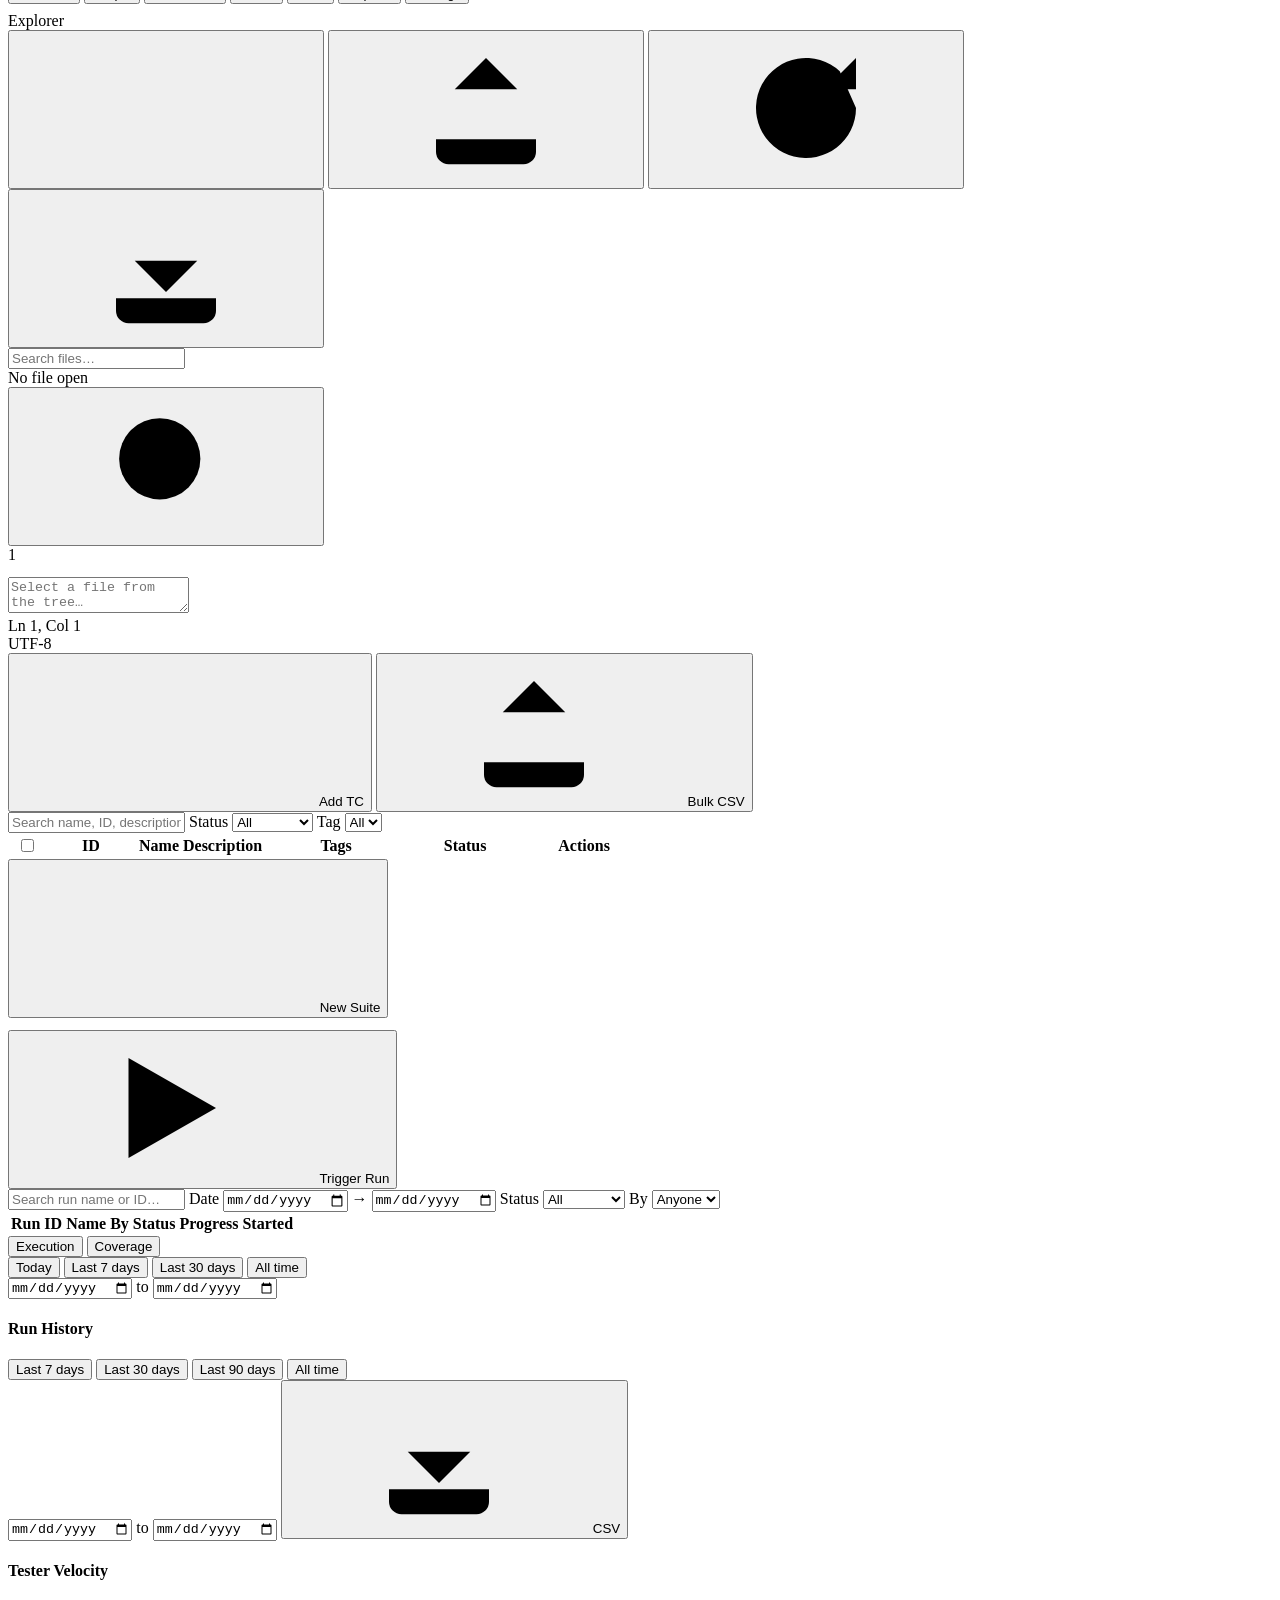
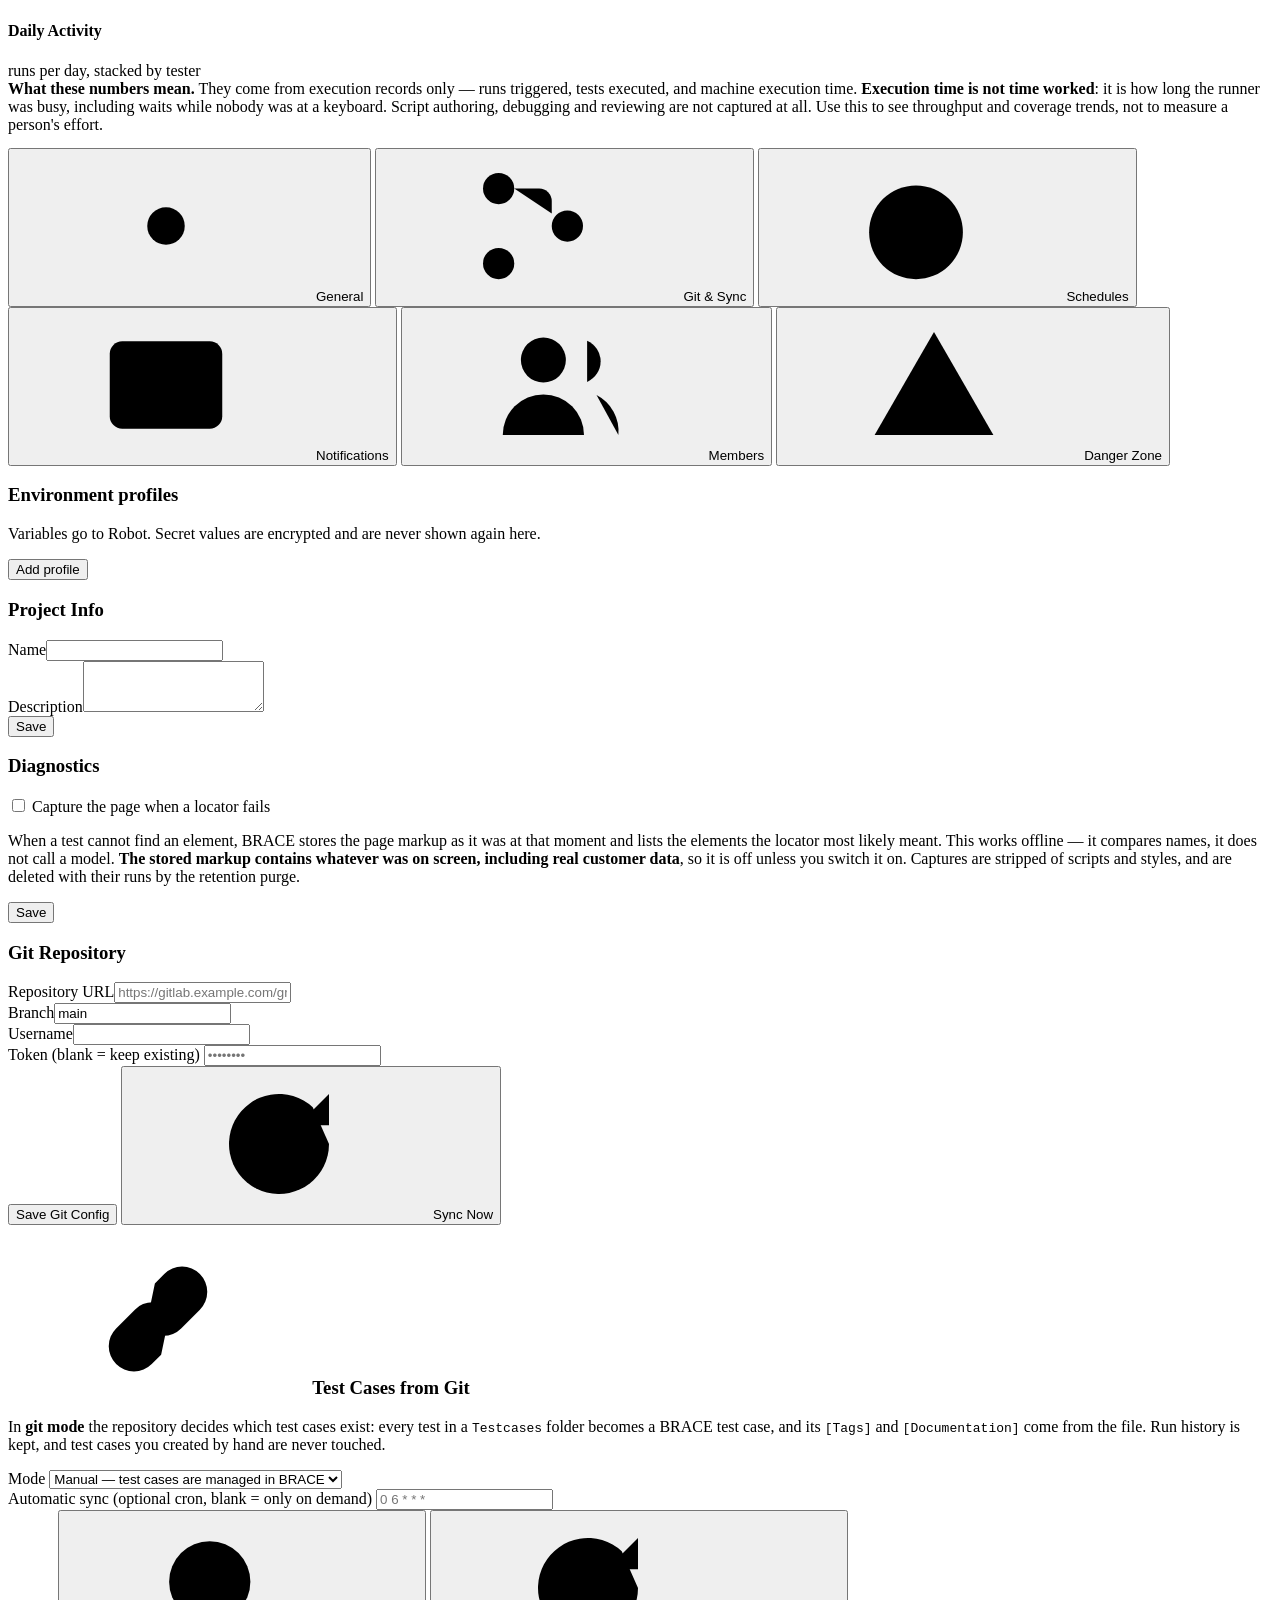
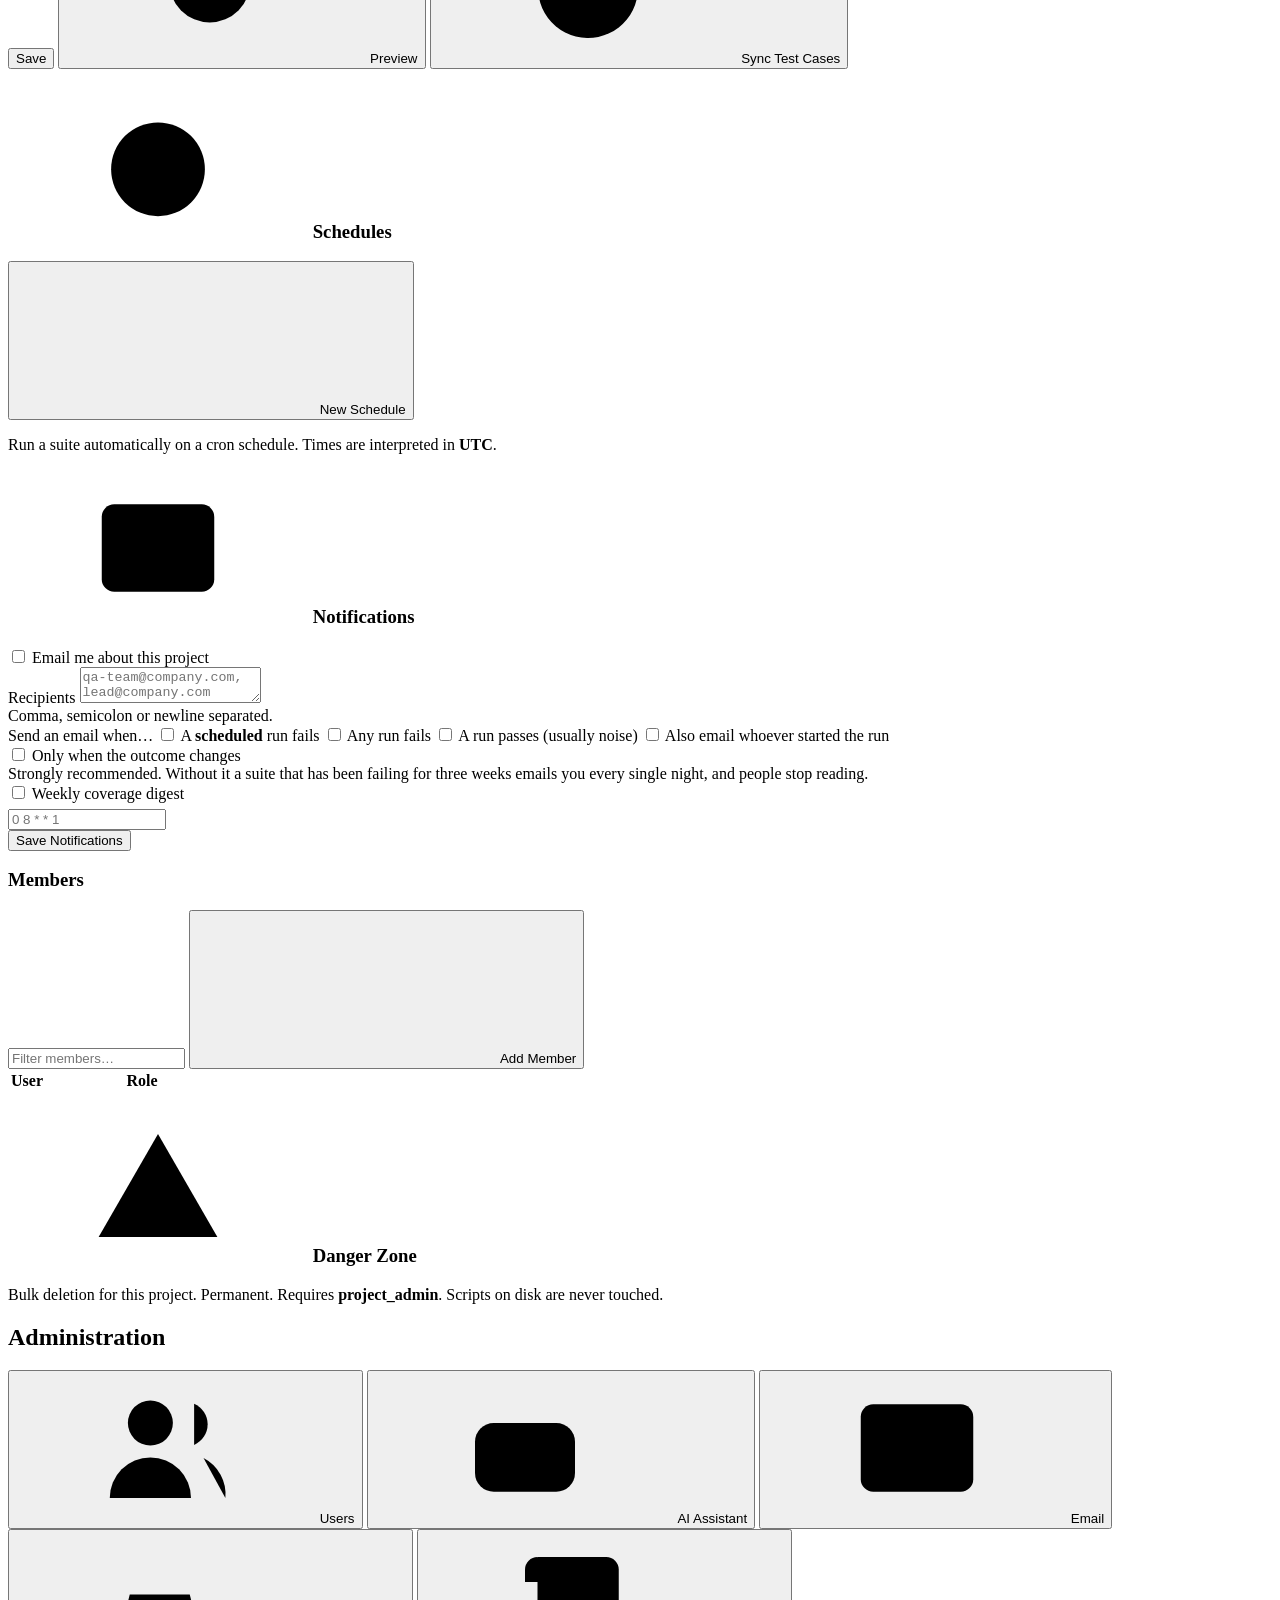
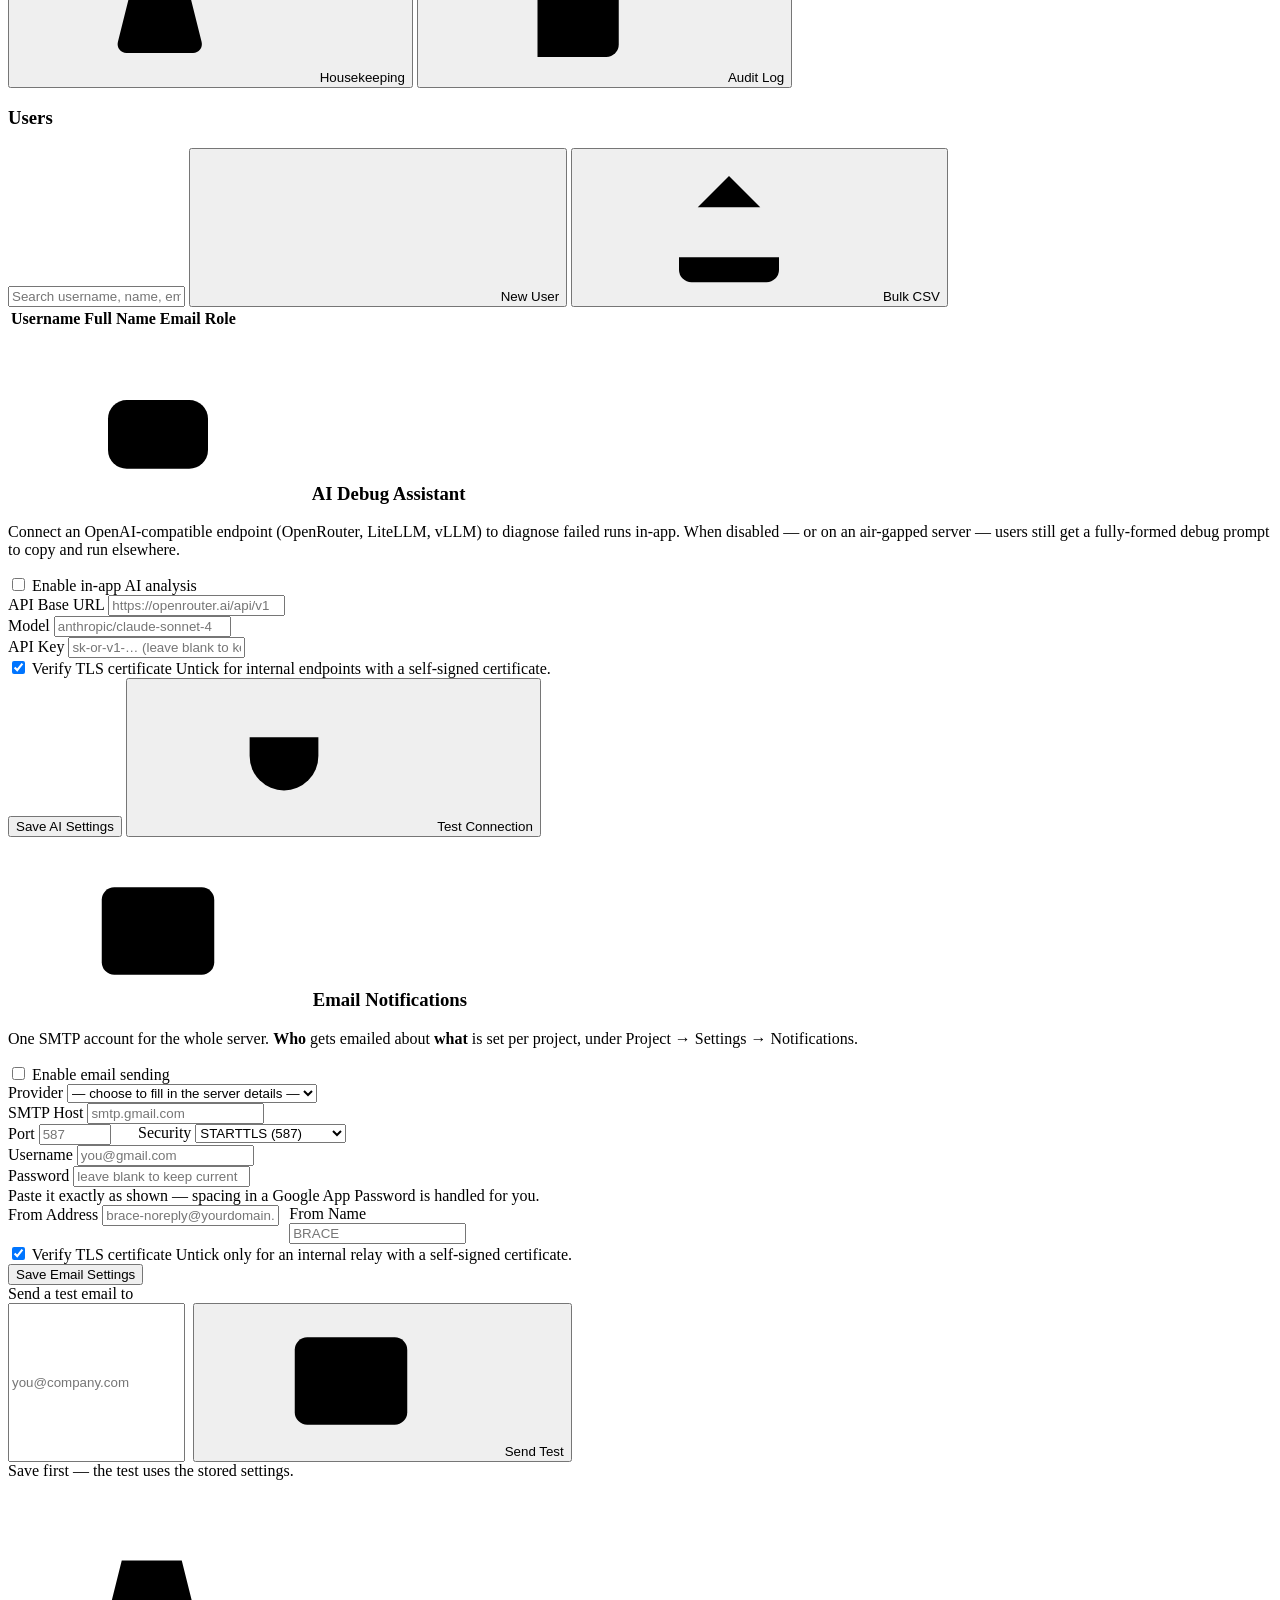
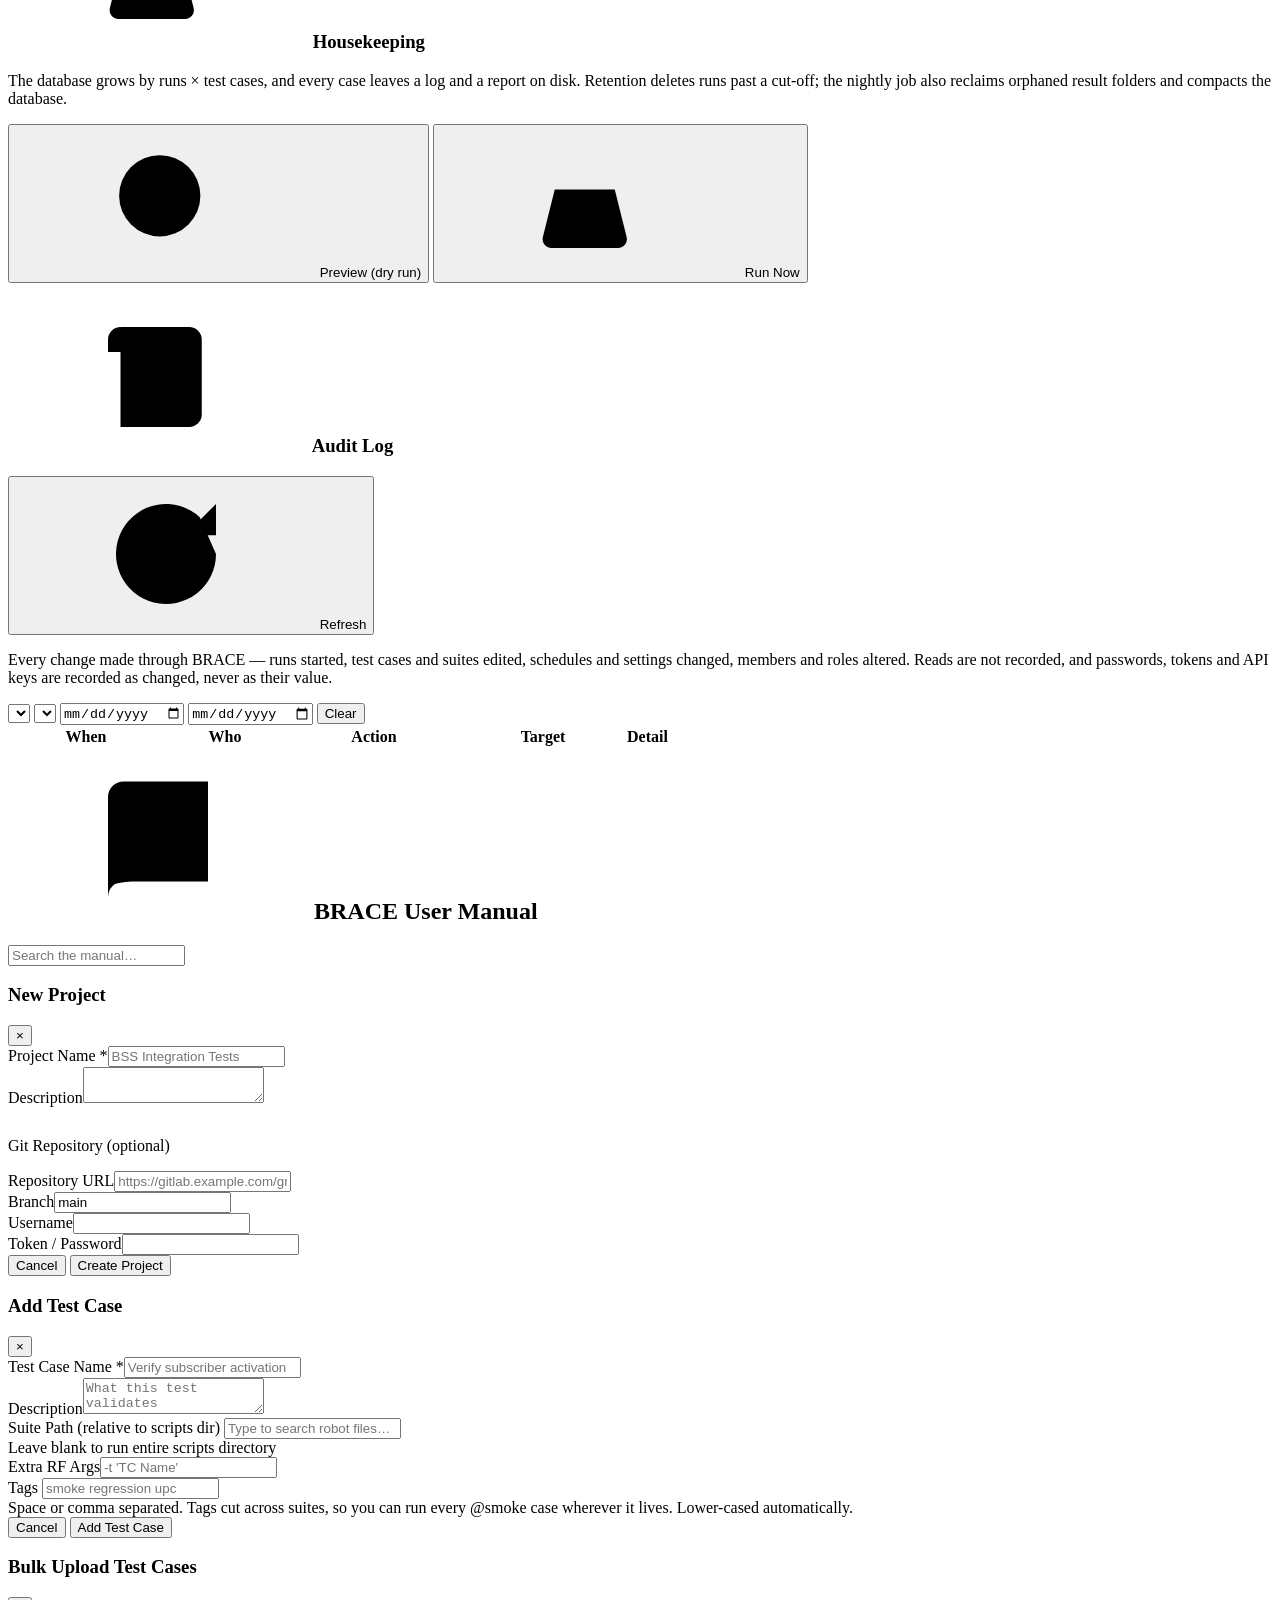
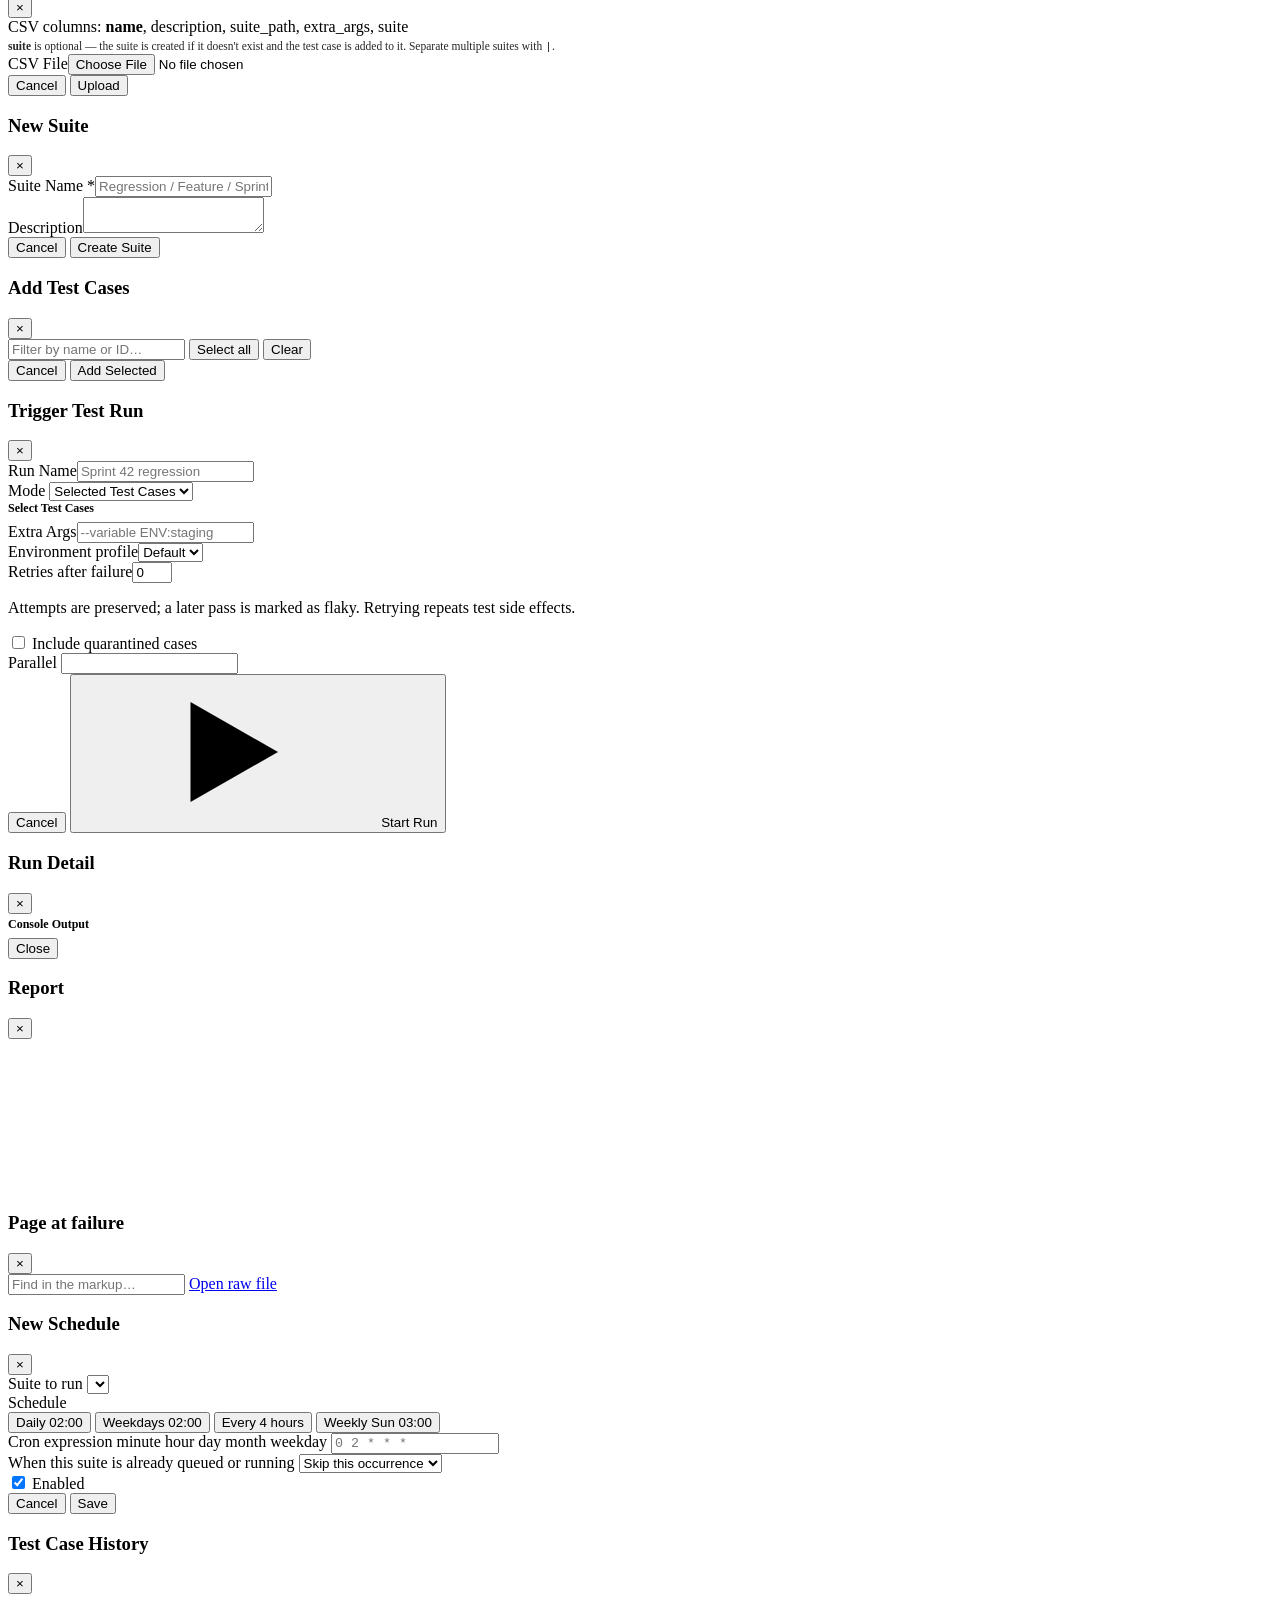
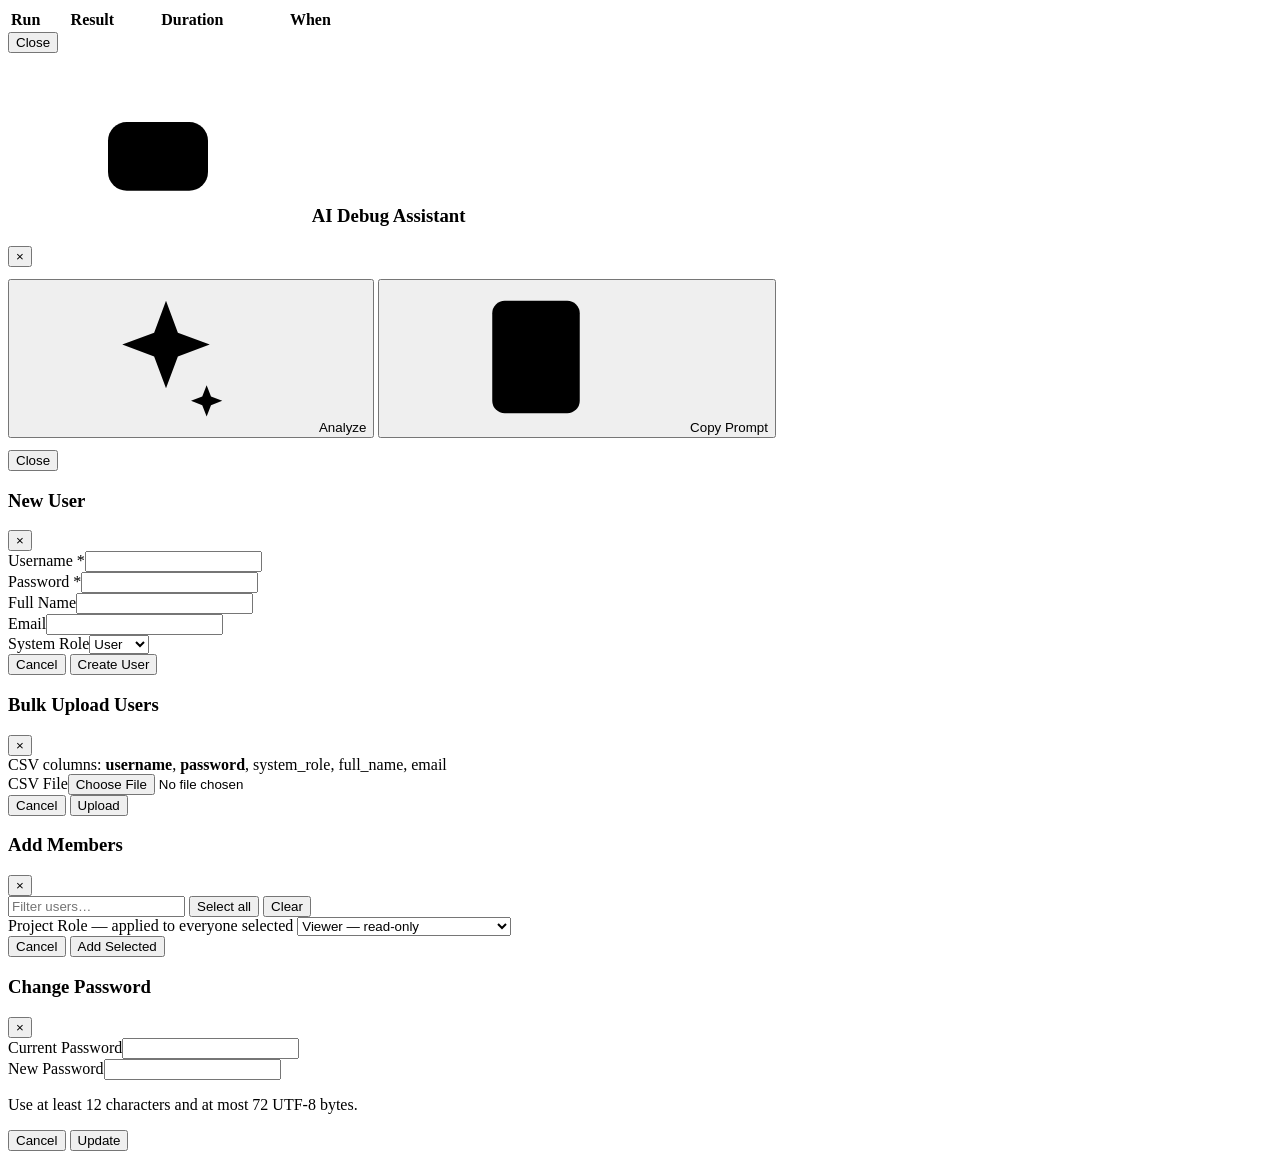
==== commit c3d793e3: "Add project runners, fair queues, retry tracking and paginated UI Split main.py into authentication," ====
--- a/controller/static/index.html
+++ b/controller/static/index.html
@@ -6,7 +6,7 @@
 <title>BRACE — RF Test Platform</title>
 <link rel="preconnect" href="https://fonts.googleapis.com">
 <link href="https://fonts.googleapis.com/css2?family=Open+Sans:wght@400;600&family=Poppins:wght@600;700&display=swap" rel="stylesheet">
-<link rel="stylesheet" href="/static/css/brace.css?v=20261005">
+<link rel="stylesheet" href="/static/css/brace.css?v=20261005-2">
 <script>
   /* Applied before first paint so a dark-theme user never sees a white flash.
      core.js re-applies the same value once it loads; this is only the head start. */
@@ -264,6 +264,7 @@
       <div id="role-note" class="role-note" style="display:none"></div>
 
       <div id="proj-tabs">
+        <button class="tab-btn" onclick="switchTab('overview')" id="tabt-overview">Overview</button>
         <button class="tab-btn active" onclick="switchTab('scripts')"  id="tabt-scripts">Scripts</button>
         <button class="tab-btn"        onclick="switchTab('cases')"    id="tabt-cases">Test Cases</button>
         <button class="tab-btn"        onclick="switchTab('groups')"   id="tabt-groups">Suites</button>
@@ -274,6 +275,7 @@
       </div>
 
       <!-- SCRIPTS -->
+      <div class="tab-pane" id="tab-overview"><div id="project-overview" aria-live="polite"></div></div>
       <div class="tab-pane active" id="tab-scripts" style="padding-top:8px">
         <input type="file" id="upload-inp" style="display:none" multiple accept=".robot,.yaml,.yml,.txt,.py,.resource,.csv,.xlsx,.zip" onchange="uploadFiles(this)">
         <div id="editor-wrap">
@@ -619,7 +621,7 @@
             <button class="set-navi danger" id="snav-danger" onclick="switchSettings('danger')"><svg class="i" aria-hidden="true" focusable="false"><use href="#i-warn"/></svg><span>Danger Zone</span></button>
           </nav>
 
-          <section class="set-pane" id="spane-general">
+          <section class="set-pane" id="spane-general"><div class="asection"><h3>Environment profiles</h3><p>Variables go to Robot. Secret values are encrypted and are never shown again here.</p><div id="profiles-list"></div><button data-cap="manage" class="btn btn-o" onclick="Operations.editProfile()">Add profile</button></div>
           <div class="asection">
             <h3>Project Info</h3>
             <div class="fr"><label>Name</label><input id="s-name" type="text"></div>
@@ -1119,7 +1121,7 @@
     </div>
     <div class="fr"><label>Extra Args</label><input id="run-xargs" type="text" placeholder="--variable ENV:staging"></div>
     <div class="fr">
-      <label for="run-parallel">Parallel</label>
+      <label for="run-profile">Environment profile</label><select id="run-profile"><option value="">Default</option></select></div><div class="fr"><label for="run-retries">Retries after failure</label><input id="run-retries" type="number" min="0" max="2" value="0"><p class="fhint">Attempts are preserved; a later pass is marked as flaky. Retrying repeats test side effects.</p><label><input id="run-quarantine" type="checkbox"> Include quarantined cases</label></div><div class="fr"><label for="run-parallel">Parallel</label>
       <input id="run-parallel" type="number" min="1" step="1">
       <!-- Set to 1 when a suite's cases depend on each other's order. -->
       <div class="fhint" id="run-parallel-hint"></div>
@@ -1340,13 +1342,14 @@
 
 <!-- Classic scripts, no modules and no build step (air-gapped runtime).
      They share one global scope and run in this order — do not reorder. -->
-<script src="/static/js/core.js"></script>
-<script src="/static/js/scripts.js"></script>
-<script src="/static/js/testcases.js"></script>
-<script src="/static/js/runs.js"></script>
-<script src="/static/js/settings.js"></script>
-<script src="/static/js/admin.js"></script>
-<script src="/static/js/ui.js"></script>
-<script src="/static/js/boot.js"></script>
+<script src="/static/js/core.js?v=20261005-3"></script>
+<script src="/static/js/scripts.js?v=20261005-3"></script>
+<script src="/static/js/testcases.js?v=20261005-3"></script>
+<script src="/static/js/runs.js?v=20261005-3"></script>
+<script src="/static/js/settings.js?v=20261005-3"></script>
+<script src="/static/js/admin.js?v=20261005-3"></script>
+<script src="/static/js/ui.js?v=20261005-3"></script>
+<script src="/static/js/operations.js?v=20261005-3"></script>
+<script src="/static/js/boot.js?v=20261005-3"></script>
 </body>
 </html>
